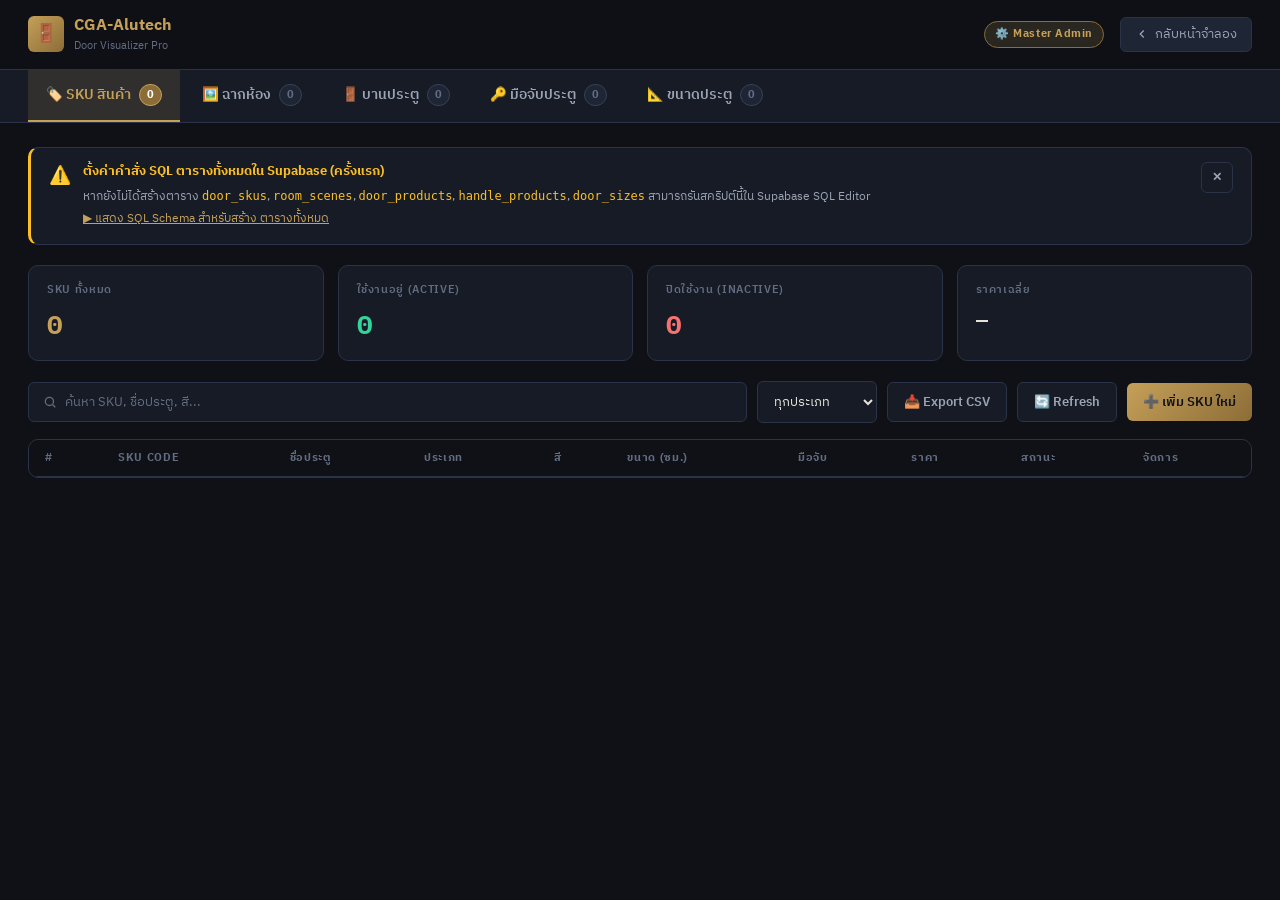
==== sku-manager.html @ 2bcad2d7 "Add files via upload" ====
<!doctype html>
<html lang="th">
<head>
<meta charset="utf-8"/>
<meta name="viewport" content="width=device-width, initial-scale=1"/>
<title>Product & SKU Manager — CGA-Alutech Door Visualizer</title>
<link rel="preconnect" href="https://fonts.googleapis.com">
<link href="https://fonts.googleapis.com/css2?family=IBM+Plex+Sans+Thai:wght@400;500;600;700&family=IBM+Plex+Mono:wght@400;600&display=swap" rel="stylesheet">
<script src="https://cdn.jsdelivr.net/npm/@supabase/supabase-js@2"></script>
<style>
  :root {
    --bg: #0F1117;
    --bg2: #161B26;
    --bg3: #1E2534;
    --border: #2A3347;
    --border2: #374156;
    --gold: #C5A059;
    --gold-dim: #8C6D37;
    --gold-glow: rgba(197,160,89,0.15);
    --text: #E8E3DA;
    --text2: #9BA3B4;
    --text3: #636D82;
    --green: #34D399;
    --green-bg: rgba(52,211,153,0.1);
    --red: #F87171;
    --red-bg: rgba(248,113,113,0.1);
    --blue: #60A5FA;
    --blue-bg: rgba(96,165,250,0.1);
    --amber: #FBBF24;
    --amber-bg: rgba(251,191,36,0.1);
    --radius: 10px;
    --radius-sm: 6px;
    --shadow: 0 8px 32px rgba(0,0,0,0.4);
  }
  *, *::before, *::after { box-sizing: border-box; margin: 0; padding: 0; }
  html { scroll-behavior: smooth; }
  body {
    font-family: 'IBM Plex Sans Thai', sans-serif;
    background: var(--bg);
    color: var(--text);
    min-height: 100vh;
    line-height: 1.5;
  }

  ::-webkit-scrollbar { width: 6px; height: 6px; }
  ::-webkit-scrollbar-track { background: var(--bg2); }
  ::-webkit-scrollbar-thumb { background: var(--border2); border-radius: 99px; }

  /* Header */
  .header {
    position: sticky; top: 0; z-index: 100;
    background: rgba(15,17,23,0.92);
    backdrop-filter: blur(16px);
    border-bottom: 1px solid var(--border);
    padding: 14px 28px;
    display: flex; align-items: center; gap: 16px;
  }
  .header-brand { display: flex; align-items: center; gap: 10px; }
  .brand-icon {
    width: 36px; height: 36px;
    background: linear-gradient(135deg, var(--gold), var(--gold-dim));
    border-radius: var(--radius-sm);
    display: flex; align-items: center; justify-content: center;
    font-size: 18px;
  }
  .brand-title { font-size: 16px; font-weight: 700; color: var(--gold); }
  .brand-sub { font-size: 11px; color: var(--text3); }
  .header-sep { flex: 1; }
  .header-badge {
    background: var(--gold-glow);
    border: 1px solid var(--gold-dim);
    color: var(--gold);
    font-size: 11px; font-weight: 700;
    padding: 4px 10px; border-radius: 99px; letter-spacing: 0.05em;
  }
  .back-btn {
    display: flex; align-items: center; gap: 6px;
    padding: 7px 14px; background: var(--bg3);
    border: 1px solid var(--border); color: var(--text2);
    border-radius: var(--radius-sm); font-size: 13px;
    cursor: pointer; text-decoration: none; transition: all 0.2s;
  }
  .back-btn:hover { border-color: var(--gold-dim); color: var(--gold); }

  /* Main Navigation Tabs */
  .master-nav {
    background: var(--bg2);
    border-bottom: 1px solid var(--border);
    padding: 0 28px;
    display: flex; gap: 4px; overflow-x: auto;
  }
  .nav-tab {
    display: flex; align-items: center; gap: 8px;
    padding: 14px 18px;
    background: transparent; border: none;
    border-bottom: 2px solid transparent;
    color: var(--text2); font-family: inherit; font-size: 13.5px; font-weight: 600;
    cursor: pointer; transition: all 0.2s; white-space: nowrap;
  }
  .nav-tab:hover { color: var(--text); background: rgba(255,255,255,0.02); }
  .nav-tab.active {
    color: var(--gold);
    border-bottom-color: var(--gold);
    background: var(--gold-glow);
  }
  .nav-tab-badge {
    background: var(--bg3); border: 1px solid var(--border2);
    font-size: 11px; font-weight: 700; color: var(--text3);
    padding: 1px 7px; border-radius: 99px;
  }
  .nav-tab.active .nav-tab-badge { background: var(--gold-dim); color: #FFF; border-color: var(--gold); }

  .main { max-width: 1400px; margin: 0 auto; padding: 24px 28px 60px; }

  /* Tab View Sections */
  .tab-pane { display: none; }
  .tab-pane.active { display: block; animation: fadeIn 0.2s ease-out; }
  @keyframes fadeIn { from { opacity: 0; transform: translateY(4px); } to { opacity: 1; transform: translateY(0); } }

  /* Stats */
  .stats-row {
    display: grid; grid-template-columns: repeat(4, 1fr); gap: 14px; margin-bottom: 20px;
  }
  .stat-card {
    background: var(--bg2); border: 1px solid var(--border);
    border-radius: var(--radius); padding: 16px 18px;
  }
  .stat-label { font-size: 11px; color: var(--text3); font-weight: 600; text-transform: uppercase; letter-spacing: 0.06em; margin-bottom: 6px; }
  .stat-value { font-size: 26px; font-weight: 700; color: var(--text); font-family: 'IBM Plex Mono', monospace; }
  .stat-value.gold { color: var(--gold); }
  .stat-value.green { color: var(--green); }
  .stat-value.red { color: var(--red); }
  .stat-sub { font-size: 11px; color: var(--text3); margin-top: 4px; }

  /* Toolbar */
  .toolbar {
    display: flex; align-items: center; gap: 10px; margin-bottom: 16px; flex-wrap: wrap;
  }
  .search-box {
    flex: 1; min-width: 220px;
    display: flex; align-items: center; gap: 8px;
    background: var(--bg2); border: 1px solid var(--border);
    border-radius: var(--radius-sm); padding: 8px 14px; transition: border-color 0.2s;
  }
  .search-box:focus-within { border-color: var(--gold-dim); }
  .search-box svg { color: var(--text3); flex-shrink: 0; }
  .search-box input {
    background: transparent; border: none; outline: none;
    color: var(--text); font-family: inherit; font-size: 13px; width: 100%;
  }
  .search-box input::placeholder { color: var(--text3); }
  .filter-select {
    background: var(--bg2); border: 1px solid var(--border);
    color: var(--text); font-family: inherit; font-size: 13px;
    padding: 8px 12px; border-radius: var(--radius-sm);
    cursor: pointer; outline: none; transition: border-color 0.2s; min-width: 120px;
  }
  .filter-select:focus { border-color: var(--gold-dim); }
  .filter-select option { background: var(--bg2); }

  .btn {
    display: inline-flex; align-items: center; gap: 6px;
    padding: 8px 16px; border-radius: var(--radius-sm);
    font-family: inherit; font-size: 13px; font-weight: 600;
    cursor: pointer; border: none; transition: all 0.2s; white-space: nowrap;
  }
  .btn-primary {
    background: linear-gradient(135deg, var(--gold), var(--gold-dim)); color: #0F1117;
  }
  .btn-primary:hover { opacity: 0.9; transform: translateY(-1px); box-shadow: 0 4px 16px rgba(197,160,89,0.3); }
  .btn-ghost { background: var(--bg2); border: 1px solid var(--border); color: var(--text2); }
  .btn-ghost:hover { border-color: var(--border2); color: var(--text); }
  .btn-danger { background: var(--red-bg); border: 1px solid var(--red); color: var(--red); }
  .btn-danger:hover { background: var(--red); color: #0F1117; }
  .btn-sm { padding: 5px 10px; font-size: 12px; }

  /* SQL Note */
  .sql-note {
    background: var(--bg2); border: 1px solid var(--border);
    border-left: 3px solid var(--amber); border-radius: var(--radius);
    padding: 14px 18px; margin-bottom: 20px; display: flex; align-items: flex-start; gap: 12px;
  }
  .sql-note-icon { font-size: 18px; flex-shrink: 0; margin-top: 1px; }
  .sql-note-title { font-size: 13px; font-weight: 700; color: var(--amber); margin-bottom: 6px; }
  .sql-note-text { font-size: 12px; color: var(--text2); line-height: 1.6; }
  .sql-code {
    display: block; background: var(--bg); border: 1px solid var(--border);
    border-radius: var(--radius-sm); padding: 12px 14px;
    font-family: 'IBM Plex Mono', monospace; font-size: 11px; color: var(--green);
    white-space: pre; overflow-x: auto; margin-top: 10px;
  }
  .sql-toggle { cursor: pointer; color: var(--gold); font-size: 12px; text-decoration: underline; }
  .sql-detail { display: none; }
  .sql-detail.open { display: block; }

  /* Table */
  .table-card {
    background: var(--bg2); border: 1px solid var(--border);
    border-radius: var(--radius); overflow: hidden;
  }
  .table-header-row {
    display: flex; align-items: center; justify-content: space-between;
    padding: 16px 20px; border-bottom: 1px solid var(--border);
  }
  .table-title { font-size: 14px; font-weight: 700; color: var(--text); }
  .table-count { font-size: 12px; color: var(--text3); margin-left: 8px; }
  .table-wrap { overflow-x: auto; }
  table { width: 100%; border-collapse: collapse; }
  thead th {
    background: var(--bg); padding: 10px 16px; text-align: left;
    font-size: 11px; font-weight: 700; color: var(--text3);
    text-transform: uppercase; letter-spacing: 0.06em;
    border-bottom: 1px solid var(--border); white-space: nowrap;
  }
  tbody tr { border-bottom: 1px solid var(--border); transition: background 0.15s; }
  tbody tr:last-child { border-bottom: none; }
  tbody tr:hover { background: rgba(255,255,255,0.025); }
  tbody td { padding: 12px 16px; font-size: 13px; color: var(--text2); vertical-align: middle; }

  .thumb-img {
    width: 44px; height: 44px; object-fit: contain;
    background: #000; border: 1px solid var(--border2); border-radius: 6px;
    padding: 2px;
  }
  .sku-code {
    font-family: 'IBM Plex Mono', monospace; font-size: 12px; font-weight: 600;
    color: var(--gold); background: var(--gold-glow);
    border: 1px solid rgba(197,160,89,0.25); padding: 3px 8px; border-radius: 4px;
    cursor: pointer; transition: all 0.2s; white-space: nowrap;
  }
  .sku-code:hover { background: rgba(197,160,89,0.25); }
  .badge {
    display: inline-flex; align-items: center; gap: 4px;
    padding: 2px 8px; border-radius: 99px; font-size: 11px; font-weight: 700; white-space: nowrap;
  }
  .badge-green { background: var(--green-bg); color: var(--green); }
  .badge-red { background: var(--red-bg); color: var(--red); }
  .badge-blue { background: var(--blue-bg); color: var(--blue); }
  .badge-amber { background: var(--amber-bg); color: var(--amber); }
  .actions-cell { display: flex; gap: 6px; align-items: center; }
  .empty-state { text-align: center; padding: 56px 24px; color: var(--text3); }
  .empty-state-icon { font-size: 40px; margin-bottom: 12px; }
  .empty-state-title { font-size: 15px; font-weight: 700; color: var(--text2); margin-bottom: 6px; }
  .loading-row td { text-align: center; padding: 40px; color: var(--text3); }

  /* Modal */
  .modal-overlay {
    position: fixed; inset: 0; background: rgba(0,0,0,0.7);
    backdrop-filter: blur(6px); z-index: 1000; display: none;
    align-items: center; justify-content: center; padding: 20px;
  }
  .modal-overlay.open { display: flex; }
  .modal {
    background: var(--bg2); border: 1px solid var(--border2);
    border-radius: 14px; width: 100%; max-width: 580px; max-height: 90vh;
    overflow-y: auto; box-shadow: var(--shadow); animation: modalIn 0.2s ease-out;
  }
  @keyframes modalIn {
    from { opacity: 0; transform: translateY(-16px) scale(0.97); }
    to { opacity: 1; transform: none; }
  }
  .modal-head {
    display: flex; align-items: center; justify-content: space-between;
    padding: 18px 24px; border-bottom: 1px solid var(--border);
  }
  .modal-title { font-size: 15px; font-weight: 700; color: var(--text); }
  .modal-close {
    width: 30px; height: 30px; display: flex; align-items: center; justify-content: center;
    background: var(--bg3); border: 1px solid var(--border); border-radius: var(--radius-sm);
    cursor: pointer; color: var(--text3); font-size: 16px; transition: all 0.2s;
  }
  .modal-close:hover { border-color: var(--red); color: var(--red); }
  .modal-body { padding: 24px; display: flex; flex-direction: column; gap: 16px; }
  .modal-footer {
    display: flex; gap: 10px; justify-content: flex-end;
    padding: 16px 24px; border-top: 1px solid var(--border);
  }

  .form-group { display: flex; flex-direction: column; gap: 6px; }
  .form-group label { font-size: 12px; font-weight: 700; color: var(--text3); text-transform: uppercase; letter-spacing: 0.05em; }
  .form-input, .form-select, .form-textarea {
    background: var(--bg3); border: 1px solid var(--border);
    color: var(--text); font-family: inherit; font-size: 13px;
    padding: 9px 12px; border-radius: var(--radius-sm); outline: none;
    transition: border-color 0.2s;
  }
  .form-input:focus, .form-select:focus, .form-textarea:focus { border-color: var(--gold-dim); }
  .form-select option { background: var(--bg3); }
  .form-row { display: grid; grid-template-columns: 1fr 1fr; gap: 14px; }

  /* File Upload Zone */
  .upload-zone {
    border: 2px dashed var(--border2); border-radius: var(--radius);
    padding: 16px; text-align: center; background: var(--bg);
    cursor: pointer; transition: all 0.2s;
  }
  .upload-zone:hover { border-color: var(--gold-dim); background: var(--gold-glow); }
  .upload-icon { font-size: 24px; margin-bottom: 4px; }
  .upload-text { font-size: 12px; color: var(--text2); }
  .upload-sub { font-size: 11px; color: var(--text3); margin-top: 2px; }
  .preview-img-box {
    display: flex; align-items: center; gap: 12px;
    background: var(--bg); border: 1px solid var(--border);
    padding: 8px 12px; border-radius: var(--radius-sm); margin-top: 6px;
  }
  .preview-img-box img { width: 50px; height: 50px; object-fit: contain; background: #000; border-radius: 4px; }

  /* Toast & Confirm */
  .toast-container { position: fixed; bottom: 24px; right: 24px; z-index: 9999; display: flex; flex-direction: column; gap: 8px; }
  .toast {
    display: flex; align-items: center; gap: 10px;
    background: var(--bg2); border: 1px solid var(--border2);
    color: var(--text); font-size: 13px; font-weight: 500;
    padding: 12px 16px; border-radius: var(--radius); box-shadow: var(--shadow);
    animation: toastIn 0.25s ease-out; max-width: 340px;
  }
  .toast.success { border-color: var(--green); }
  .toast.error   { border-color: var(--red); }
  .toast.amber, .toast.warning, .toast.info { border-color: var(--amber); }
  @keyframes toastIn { from { opacity: 0; transform: translateX(20px); } to { opacity: 1; transform: none; } }

  .confirm-overlay {
    position: fixed; inset: 0; background: rgba(0,0,0,0.75);
    z-index: 2000; display: none; align-items: center; justify-content: center;
  }
  .confirm-overlay.open { display: flex; }
  .confirm-box {
    background: var(--bg2); border: 1px solid var(--border2);
    border-radius: 14px; padding: 28px; max-width: 400px; width: 100%;
    box-shadow: var(--shadow); text-align: center; animation: modalIn 0.2s ease-out;
  }
  .confirm-icon { font-size: 36px; margin-bottom: 12px; }
  .confirm-title { font-size: 16px; font-weight: 700; color: var(--text); margin-bottom: 8px; }
  .confirm-msg { font-size: 13px; color: var(--text2); margin-bottom: 20px; line-height: 1.6; }
  .confirm-btns { display: flex; gap: 10px; justify-content: center; }

  @media (max-width: 900px) {
    .stats-row { grid-template-columns: repeat(2,1fr); }
    .form-row { grid-template-columns: 1fr; }
    .header, .master-nav, .main { padding-left: 16px; padding-right: 16px; }
  }
</style>
</head>
<body>

<!-- Header -->
<header class="header">
  <div class="header-brand">
    <div class="brand-icon">🚪</div>
    <div>
      <div class="brand-title">CGA-Alutech</div>
      <div class="brand-sub">Door Visualizer Pro</div>
    </div>
  </div>
  <div class="header-sep"></div>
  <span class="header-badge">⚙️ Master Admin</span>
  <a href="index.html" class="back-btn">
    <svg width="14" height="14" viewBox="0 0 24 24" fill="none" stroke="currentColor" stroke-width="2.2"><polyline points="15 18 9 12 15 6"/></svg>
    กลับหน้าจำลอง
  </a>
</header>

<!-- Master Navigation Tabs -->
<nav class="master-nav">
  <button class="nav-tab active" onclick="switchMasterTab('skus')">
    🏷️ SKU สินค้า <span class="nav-tab-badge" id="tabBadgeSkus">0</span>
  </button>
  <button class="nav-tab" onclick="switchMasterTab('scenes')">
    🖼️ ฉากห้อง <span class="nav-tab-badge" id="tabBadgeScenes">0</span>
  </button>
  <button class="nav-tab" onclick="switchMasterTab('doors')">
    🚪 บานประตู <span class="nav-tab-badge" id="tabBadgeDoors">0</span>
  </button>
  <button class="nav-tab" onclick="switchMasterTab('handles')">
    🔑 มือจับประตู <span class="nav-tab-badge" id="tabBadgeHandles">0</span>
  </button>
  <button class="nav-tab" onclick="switchMasterTab('sizes')">
    📐 ขนาดประตู <span class="nav-tab-badge" id="tabBadgeSizes">0</span>
  </button>
</nav>

<div class="main">

  <!-- SQL Setup Banner -->
  <div class="sql-note" id="sqlNote">
    <div class="sql-note-icon">⚠️</div>
    <div style="flex:1">
      <div class="sql-note-title">ตั้งค่าคำสั่ง SQL ตารางทั้งหมดใน Supabase (ครั้งแรก)</div>
      <div class="sql-note-text">หากยังไม่ได้สร้างตาราง <code style="color:var(--amber)">door_skus</code>, <code style="color:var(--amber)">room_scenes</code>, <code style="color:var(--amber)">door_products</code>, <code style="color:var(--amber)">handle_products</code>, <code style="color:var(--amber)">door_sizes</code> สามารถรันสคริปต์นี้ใน Supabase SQL Editor</div>
      <span class="sql-toggle" onclick="toggleSql()">▶ แสดง SQL Schema สำหรับสร้าง ตารางทั้งหมด</span>
      <div class="sql-detail" id="sqlDetail">
        <code class="sql-code">-- 🚨 หากต้องการอัปเดตโครงสร้างตารางเดิมใน Supabase ให้ครบถ้วน
-- ให้คัดลอกและรันคำสั่ง Migration นี้ใน Supabase -> SQL Editor:
ALTER TABLE public.door_products ADD COLUMN IF NOT EXISTS color text;
ALTER TABLE public.door_products ADD COLUMN IF NOT EXISTS door_type text DEFAULT 'sliding';
ALTER TABLE public.door_skus ADD COLUMN IF NOT EXISTS door_color text;

-- 1. ตาราง SKU
create table if not exists public.door_skus (
  id uuid not null default gen_random_uuid(),
  sku_code text not null unique, door_key text not null, door_name text,
  door_type text not null default 'sliding', door_color text,
  width_cm integer not null, height_cm integer not null,
  handle_key text, handle_name text, price numeric(12,2), notes text,
  is_active boolean not null default true, created_at timestamptz not null default now(), updated_at timestamptz not null default now(),
  constraint door_skus_pkey primary key (id)
);

-- 2. ตาราง ฉากห้อง
create table if not exists public.room_scenes (
  id uuid not null default gen_random_uuid(),
  scene_key text not null unique, name text not null, image_path text not null,
  width integer not null default 364, height integer not null default 405,
  floor_frac numeric(6,4) not null default 0.936, is_active boolean not null default true,
  created_at timestamptz not null default now(), updated_at timestamptz not null default now(),
  constraint room_scenes_pkey primary key (id)
);

-- 3. ตาราง บานประตู
create table if not exists public.door_products (
  id uuid not null default gen_random_uuid(),
  door_key text not null unique, name text not null, image_path text not null,
  door_type text not null default 'sliding', color text,
  canvas_w integer not null default 299, canvas_h integer not null default 509,
  bottom_frac numeric(6,4) not null default 0.9862, is_active boolean not null default true,
  created_at timestamptz not null default now(), updated_at timestamptz not null default now(),
  constraint door_products_pkey primary key (id)
);

-- 4. ตาราง มือจับประตู
create table if not exists public.handle_products (
  id uuid not null default gen_random_uuid(),
  handle_key text not null unique, name text not null, image_path text not null,
  is_active boolean not null default true, created_at timestamptz not null default now(), updated_at timestamptz not null default now(),
  constraint handle_products_pkey primary key (id)
);

-- 5. ตาราง ขนาดประตู
create table if not exists public.door_sizes (
  id uuid not null default gen_random_uuid(),
  size_key text not null unique, label text not null,
  width_cm integer not null, height_cm integer not null,
  is_active boolean not null default true, created_at timestamptz not null default now(),
  constraint door_sizes_pkey primary key (id)
);

-- RLS Policies
alter table public.door_skus enable row level security;
alter table public.room_scenes enable row level security;
alter table public.door_products enable row level security;
alter table public.handle_products enable row level security;
alter table public.door_sizes enable row level security;

create policy "Allow all skus" on public.door_skus for all using (true) with check (true);
create policy "Allow all scenes" on public.room_scenes for all using (true) with check (true);
create policy "Allow all doors" on public.door_products for all using (true) with check (true);
create policy "Allow all handles" on public.handle_products for all using (true) with check (true);
create policy "Allow all sizes" on public.door_sizes for all using (true) with check (true);</code>
      </div>
    </div>
    <button class="btn btn-ghost btn-sm" onclick="document.getElementById('sqlNote').style.display='none'">✕</button>
  </div>

  <!-- ── TAB 1: SKUS ──────────────────────────────────────── -->
  <div class="tab-pane active" id="pane-skus">
    <div class="stats-row">
      <div class="stat-card">
        <div class="stat-label">SKU ทั้งหมด</div>
        <div class="stat-value gold" id="skuStatTotal">0</div>
      </div>
      <div class="stat-card">
        <div class="stat-label">ใช้งานอยู่ (Active)</div>
        <div class="stat-value green" id="skuStatActive">0</div>
      </div>
      <div class="stat-card">
        <div class="stat-label">ปิดใช้งาน (Inactive)</div>
        <div class="stat-value red" id="skuStatInactive">0</div>
      </div>
      <div class="stat-card">
        <div class="stat-label">ราคาเฉลี่ย</div>
        <div class="stat-value" id="skuStatAvgPrice" style="font-size:20px">—</div>
      </div>
    </div>

    <div class="toolbar">
      <div class="search-box">
        <svg width="14" height="14" viewBox="0 0 24 24" fill="none" stroke="currentColor" stroke-width="2.2"><circle cx="11" cy="11" r="7"/><line x1="21" y1="21" x2="16.65" y2="16.65"/></svg>
        <input type="text" id="skuSearchInput" placeholder="ค้นหา SKU, ชื่อประตู, สี..." oninput="filterSkus()">
      </div>
      <select class="filter-select" id="skuFilterType" onchange="filterSkus()">
        <option value="">ทุกประเภท</option>
        <option value="sliding">บานเลื่อน</option>
        <option value="fix">บาน Fix</option>
      </select>
      <button class="btn btn-ghost" onclick="exportSkuCSV()">📥 Export CSV</button>
      <button class="btn btn-ghost" onclick="loadSkus()">🔄 Refresh</button>
      <button class="btn btn-primary" onclick="openSkuModal()">➕ เพิ่ม SKU ใหม่</button>
    </div>

    <div class="table-card">
      <div class="table-wrap">
        <table>
          <thead>
            <tr>
              <th>#</th><th>SKU Code</th><th>ชื่อประตู</th><th>ประเภท</th><th>สี</th><th>ขนาด (ซม.)</th><th>มือจับ</th><th>ราคา</th><th>สถานะ</th><th>จัดการ</th>
            </tr>
          </thead>
          <tbody id="skuTbody"></tbody>
        </table>
      </div>
    </div>
  </div>

  <!-- ── TAB 2: SCENES ────────────────────────────────────── -->
  <div class="tab-pane" id="pane-scenes">
    <div class="toolbar">
      <div class="search-box">
        <svg width="14" height="14" viewBox="0 0 24 24" fill="none" stroke="currentColor" stroke-width="2.2"><circle cx="11" cy="11" r="7"/><line x1="21" y1="21" x2="16.65" y2="16.65"/></svg>
        <input type="text" id="sceneSearchInput" placeholder="ค้นหาชื่อฉากห้อง..." oninput="filterScenes()">
      </div>
      <button class="btn btn-ghost" onclick="loadScenes()">🔄 Refresh</button>
      <button class="btn btn-primary" onclick="openSceneModal()">➕ เพิ่มฉากห้องใหม่</button>
    </div>

    <div class="table-card">
      <div class="table-wrap">
        <table>
          <thead>
            <tr>
              <th>รูปพรีวิว</th><th>Key</th><th>ชื่อฉากห้อง</th><th>มิติภาพ (W x H)</th><th>สัดส่วนพื้น (Floor Frac)</th><th>สถานะ</th><th>จัดการ</th>
            </tr>
          </thead>
          <tbody id="sceneTbody"></tbody>
        </table>
      </div>
    </div>
  </div>

  <!-- ── TAB 3: DOORS ─────────────────────────────────────── -->
  <div class="tab-pane" id="pane-doors">
    <div class="toolbar">
      <div class="search-box">
        <svg width="14" height="14" viewBox="0 0 24 24" fill="none" stroke="currentColor" stroke-width="2.2"><circle cx="11" cy="11" r="7"/><line x1="21" y1="21" x2="16.65" y2="16.65"/></svg>
        <input type="text" id="doorSearchInput" placeholder="ค้นหาชื่อบานประตู, สี..." oninput="filterDoors()">
      </div>
      <select class="filter-select" id="doorFilterType" onchange="filterDoors()">
        <option value="">ทุกประเภท</option>
        <option value="sliding">บานเลื่อน</option>
        <option value="fix">บาน Fix</option>
      </select>
      <button class="btn btn-ghost" onclick="loadDoors()">🔄 Refresh</button>
      <button class="btn btn-primary" onclick="openDoorModal()">➕ เพิ่มบานประตูใหม่</button>
    </div>

    <div class="table-card">
      <div class="table-wrap">
        <table>
          <thead>
            <tr>
              <th>รูปพรีวิว</th><th>Key</th><th>ชื่อบานประตู</th><th>ประเภท</th><th>สี</th><th>มิติ Canvas (W x H)</th><th>สถานะ</th><th>จัดการ</th>
            </tr>
          </thead>
          <tbody id="doorTbody"></tbody>
        </table>
      </div>
    </div>
  </div>

  <!-- ── TAB 4: HANDLES ───────────────────────────────────── -->
  <div class="tab-pane" id="pane-handles">
    <div class="toolbar">
      <div class="search-box">
        <svg width="14" height="14" viewBox="0 0 24 24" fill="none" stroke="currentColor" stroke-width="2.2"><circle cx="11" cy="11" r="7"/><line x1="21" y1="21" x2="16.65" y2="16.65"/></svg>
        <input type="text" id="handleSearchInput" placeholder="ค้นหามือจับ..." oninput="filterHandles()">
      </div>
      <button class="btn btn-ghost" onclick="loadHandles()">🔄 Refresh</button>
      <button class="btn btn-primary" onclick="openHandleModal()">➕ เพิ่มมือจับใหม่</button>
    </div>

    <div class="table-card">
      <div class="table-wrap">
        <table>
          <thead>
            <tr>
              <th>รูปพรีวิว</th><th>Key</th><th>ชื่อมือจับ</th><th>สถานะ</th><th>จัดการ</th>
            </tr>
          </thead>
          <tbody id="handleTbody"></tbody>
        </table>
      </div>
    </div>
  </div>

  <!-- ── TAB 5: SIZES ─────────────────────────────────────── -->
  <div class="tab-pane" id="pane-sizes">
    <div class="toolbar">
      <div class="search-box">
        <svg width="14" height="14" viewBox="0 0 24 24" fill="none" stroke="currentColor" stroke-width="2.2"><circle cx="11" cy="11" r="7"/><line x1="21" y1="21" x2="16.65" y2="16.65"/></svg>
        <input type="text" id="sizeSearchInput" placeholder="ค้นหาขนาดประตู..." oninput="filterSizes()">
      </div>
      <button class="btn btn-ghost" onclick="loadSizes()">🔄 Refresh</button>
      <button class="btn btn-primary" onclick="openSizeModal()">➕ เพิ่มมิติขนาดใหม่</button>
    </div>

    <div class="table-card">
      <div class="table-wrap">
        <table>
          <thead>
            <tr>
              <th>Key</th><th>ป้ายกำกับ (Label)</th><th>กว้าง (ซม.)</th><th>สูง (ซม.)</th><th>สถานะ</th><th>จัดการ</th>
            </tr>
          </thead>
          <tbody id="sizeTbody"></tbody>
        </table>
      </div>
    </div>
  </div>

</div>

<!-- ── MODAL: SKU ─────────────────────────────────────────── -->
<div class="modal-overlay" id="skuModal">
  <div class="modal">
    <div class="modal-head">
      <div class="modal-title" id="skuModalTitle">➕ เพิ่ม SKU ใหม่</div>
      <div class="modal-close" onclick="closeModal('skuModal')">✕</div>
    </div>
    <div class="modal-body">
      <input type="hidden" id="skuId">
      <input type="hidden" id="skuCodeInput">
      <div style="background:var(--bg);padding:10px 14px;border-radius:6px;border:1px solid var(--border);display:flex;justify-content:space-between;align-items:center;">
        <div>
          <div style="font-size:11px;color:var(--text3)">SKU Code (Auto-generate)</div>
          <div style="font-family:monospace;font-size:14px;font-weight:700;color:var(--gold)" id="skuCodePreview">CGA-SL-BRZ-200x200-H1</div>
        </div>
        <button class="btn btn-ghost btn-sm" onclick="recalcSkuCode()">🔄 อัปเดตรหัส</button>
      </div>

      <div class="form-row">
        <div class="form-group">
          <label>ประเภทประตู *</label>
          <select class="form-select" id="skuDoorType" onchange="recalcSkuCode()">
            <option value="sliding">บานเลื่อน (Sliding)</option>
            <option value="fix">บาน Fix</option>
          </select>
        </div>
        <div class="form-group">
          <label>เลือกประตู (door_key จาก Supabase) *</label>
          <select class="form-select" id="skuDoorKey" onchange="onSkuDoorKeyChange()">
            <!-- Options dynamically loaded from Supabase door_products -->
          </select>
        </div>
      </div>
      <div class="form-group">
        <label>ชื่อประตู (กรอกเอง) *</label>
        <input type="text" class="form-input" id="skuDoorName" placeholder="เช่น บานสีบรอนซ์เงา">
      </div>
      <div class="form-row">
        <div class="form-group">
          <label>สีประตู (จาก Supabase) *</label>
          <select class="form-select" id="skuDoorColor" onchange="recalcSkuCode()">
            <!-- Options dynamically loaded from Supabase colors -->
          </select>
        </div>
        <div class="form-group">
          <label>เลือกมือจับ (handle_key จาก Supabase) *</label>
          <select class="form-select" id="skuHandleKey" onchange="onSkuHandleKeyChange()">
            <!-- Options dynamically loaded from Supabase handle_products -->
          </select>
        </div>
      </div>
      <div class="form-row">
        <div class="form-group">
          <label>ขนาดประตู (จาก Supabase) *</label>
          <select class="form-select" id="skuDoorSizeSelect" onchange="onSkuDoorSizeChange()">
            <!-- Options dynamically loaded from Supabase door_sizes -->
          </select>
        </div>
        <div class="form-group">
          <label>ราคา (บาท)</label>
          <input type="number" class="form-input" id="skuPrice" placeholder="15000">
        </div>
      </div>

      <!-- Hidden fields for height, width, handle name -->
      <input type="hidden" id="skuWidth" value="200">
      <input type="hidden" id="skuHeight" value="200">
      <input type="hidden" id="skuHandleName" value="">

      <div class="form-group">
        <label>สถานะ</label>
        <select class="form-select" id="skuActive">
          <option value="true">✅ Active</option>
          <option value="false">⛔ Inactive</option>
        </select>
      </div>
    </div>
    <div class="modal-footer">
      <button class="btn btn-ghost" onclick="closeModal('skuModal')">ยกเลิก</button>
      <button class="btn btn-primary" onclick="saveSku()">💾 บันทึก</button>
    </div>
  </div>
</div>

<!-- ── MODAL: SCENE ────────────────────────────────────────── -->
<div class="modal-overlay" id="sceneModal">
  <div class="modal">
    <div class="modal-head">
      <div class="modal-title" id="sceneModalTitle">➕ เพิ่มฉากห้องใหม่</div>
      <div class="modal-close" onclick="closeModal('sceneModal')">✕</div>
    </div>
    <div class="modal-body">
      <input type="hidden" id="sceneId">
      <div class="form-group">
        <label>Scene Key (รหัสอ้างอิง) *</label>
        <input type="text" class="form-input" id="sceneKeyInput" placeholder="scene-living">
      </div>
      <div class="form-group">
        <label>ชื่อฉากห้อง *</label>
        <input type="text" class="form-input" id="sceneNameInput" placeholder="ห้องนั่งเล่นโมเดิร์น">
      </div>
      <div class="form-group">
        <label>รูปภาพฉากห้อง (อัปโหลด หรือ URL) *</label>
        <div class="upload-zone" onclick="document.getElementById('sceneFileInput').click()">
          <div class="upload-icon">🖼️</div>
          <div class="upload-text">คลิกเพื่อเลือกไฟล์รูปภาพจากเครื่อง</div>
          <div class="upload-sub">ไฟล์ .jpg, .png, .webp (อัปโหลดเข้า Bucket door-scenes/rooms)</div>
          <input type="file" id="sceneFileInput" accept="image/*" style="display:none" onchange="handleImagePick(this, 'scenePreviewBox', 'scenePathInput')">
        </div>
        <div class="preview-img-box" id="scenePreviewBox" style="display:none">
          <img id="scenePreviewImg" src="">
          <span style="font-size:12px;color:var(--green);font-weight:600">พร้อมใช้งาน</span>
        </div>
        <input type="text" class="form-input" id="scenePathInput" placeholder="หรือวาง URL รูปภาพโดยตรง" style="margin-top:6px">
      </div>
      <div class="form-row">
        <div class="form-group">
          <label>ความกว้าง Canvas (px)</label>
          <input type="number" class="form-input" id="sceneWInput" value="364">
        </div>
        <div class="form-group">
          <label>ความสูง Canvas (px)</label>
          <input type="number" class="form-input" id="sceneHInput" value="405">
        </div>
      </div>
      <div class="form-group">
        <label>สถานะ</label>
        <select class="form-select" id="sceneActiveInput">
          <option value="true">✅ Active</option>
          <option value="false">⛔ Inactive</option>
        </select>
      </div>
    </div>
    <div class="modal-footer">
      <button class="btn btn-ghost" onclick="closeModal('sceneModal')">ยกเลิก</button>
      <button class="btn btn-primary" onclick="saveScene()">💾 บันทึก</button>
    </div>
  </div>
</div>

<!-- ── MODAL: DOOR ─────────────────────────────────────────── -->
<div class="modal-overlay" id="doorModal">
  <div class="modal">
    <div class="modal-head">
      <div class="modal-title" id="doorModalTitle">➕ เพิ่มบานประตูใหม่</div>
      <div class="modal-close" onclick="closeModal('doorModal')">✕</div>
    </div>
    <div class="modal-body">
      <input type="hidden" id="doorId">
      <div class="form-row">
        <div class="form-group">
          <label>Door Key (รหัสบานประตู) *</label>
          <input type="text" class="form-input" id="doorKeyInput" placeholder="door3">
        </div>
        <div class="form-group">
          <label>ประเภทประตู *</label>
          <select class="form-select" id="doorTypeInput">
            <option value="sliding">บานเลื่อน (Sliding)</option>
            <option value="fix">บาน Fix</option>
          </select>
        </div>
      </div>
      <div class="form-row">
        <div class="form-group">
          <label>ชื่อบานประตู *</label>
          <input type="text" class="form-input" id="doorNameInput" placeholder="บานลายไม้ทองเข้ม">
        </div>
        <div class="form-group">
          <label>สีบานประตู</label>
          <input type="text" class="form-input" id="doorColorInput" placeholder="สีลายไม้">
        </div>
      </div>
      <div class="form-group">
        <label>รูปภาพบานประตู (PNG พื้นหลังใส / URL) *</label>
        <div class="upload-zone" onclick="document.getElementById('doorFileInput').click()">
          <div class="upload-icon">🚪</div>
          <div class="upload-text">คลิกเพื่อเลือกไฟล์รูปประตู PNG (พื้นหลังโปร่งใส)</div>
          <div class="upload-sub">อัปโหลดเข้า Bucket door-scenes/doors</div>
          <input type="file" id="doorFileInput" accept="image/*" style="display:none" onchange="handleImagePick(this, 'doorPreviewBox', 'doorPathInput')">
        </div>
        <div class="preview-img-box" id="doorPreviewBox" style="display:none">
          <img id="doorPreviewImg" src="">
          <span style="font-size:12px;color:var(--green);font-weight:600">พร้อมใช้งาน</span>
        </div>
        <input type="text" class="form-input" id="doorPathInput" placeholder="หรือวาง URL รูปประตู" style="margin-top:6px">
      </div>
      <div class="form-group">
        <label>สถานะ</label>
        <select class="form-select" id="doorActiveInput">
          <option value="true">✅ Active</option>
          <option value="false">⛔ Inactive</option>
        </select>
      </div>
    </div>
    <div class="modal-footer">
      <button class="btn btn-ghost" onclick="closeModal('doorModal')">ยกเลิก</button>
      <button class="btn btn-primary" onclick="saveDoor()">💾 บันทึก</button>
    </div>
  </div>
</div>

<!-- ── MODAL: HANDLE ───────────────────────────────────────── -->
<div class="modal-overlay" id="handleModal">
  <div class="modal">
    <div class="modal-head">
      <div class="modal-title" id="handleModalTitle">➕ เพิ่มมือจับใหม่</div>
      <div class="modal-close" onclick="closeModal('handleModal')">✕</div>
    </div>
    <div class="modal-body">
      <input type="hidden" id="handleId">
      <div class="form-group">
        <label>Handle Key (รหัสมือจับ) *</label>
        <input type="text" class="form-input" id="handleKeyInput" placeholder="handle3">
      </div>
      <div class="form-group">
        <label>ชื่อมือจับ *</label>
        <input type="text" class="form-input" id="handleNameInput" placeholder="มือจับสีทองแมตต์">
      </div>
      <div class="form-group">
        <label>รูปภาพมือจับ (PNG พื้นหลังใส) *</label>
        <div class="upload-zone" onclick="document.getElementById('handleFileInput').click()">
          <div class="upload-icon">🔑</div>
          <div class="upload-text">คลิกเพื่อเลือกไฟล์รูปมือจับ</div>
          <input type="file" id="handleFileInput" accept="image/*" style="display:none" onchange="handleImagePick(this, 'handlePreviewBox', 'handlePathInput')">
        </div>
        <div class="preview-img-box" id="handlePreviewBox" style="display:none">
          <img id="handlePreviewImg" src="">
        </div>
        <input type="text" class="form-input" id="handlePathInput" placeholder="หรือวาง URL รูปมือจับ" style="margin-top:6px">
      </div>
      <div class="form-group">
        <label>สถานะ</label>
        <select class="form-select" id="handleActiveInput">
          <option value="true">✅ Active</option>
          <option value="false">⛔ Inactive</option>
        </select>
      </div>
    </div>
    <div class="modal-footer">
      <button class="btn btn-ghost" onclick="closeModal('handleModal')">ยกเลิก</button>
      <button class="btn btn-primary" onclick="saveHandle()">💾 บันทึก</button>
    </div>
  </div>
</div>

<!-- ── MODAL: SIZE ─────────────────────────────────────────── -->
<div class="modal-overlay" id="sizeModal">
  <div class="modal">
    <div class="modal-head">
      <div class="modal-title" id="sizeModalTitle">➕ เพิ่มขนาดประตูใหม่</div>
      <div class="modal-close" onclick="closeModal('sizeModal')">✕</div>
    </div>
    <div class="modal-body">
      <input type="hidden" id="sizeId">
      <div class="form-row">
        <div class="form-group">
          <label>ความกว้าง (ซม.) *</label>
          <input type="number" class="form-input" id="sizeWidthInput" value="200" oninput="updateSizeKeyLabel()">
        </div>
        <div class="form-group">
          <label>ความสูง (ซม.) *</label>
          <input type="number" class="form-input" id="sizeHeightInput" value="200" oninput="updateSizeKeyLabel()">
        </div>
      </div>
      <div class="form-group">
        <label>Size Key</label>
        <input type="text" class="form-input" id="sizeKeyInput" readonly style="background:var(--bg)">
      </div>
      <div class="form-group">
        <label>ป้ายแสดงผล (Label)</label>
        <input type="text" class="form-input" id="sizeLabelInput" readonly style="background:var(--bg)">
      </div>
    </div>
    <div class="modal-footer">
      <button class="btn btn-ghost" onclick="closeModal('sizeModal')">ยกเลิก</button>
      <button class="btn btn-primary" onclick="saveSize()">💾 บันทึก</button>
    </div>
  </div>
</div>

<!-- Confirm Overlay -->
<div class="confirm-overlay" id="confirmOverlay">
  <div class="confirm-box">
    <div class="confirm-icon">🗑️</div>
    <div class="confirm-title">ยืนยันการลบ</div>
    <div class="confirm-msg" id="confirmMsg">คุณต้องการลบรายการนี้?</div>
    <div class="confirm-btns">
      <button class="btn btn-ghost" onclick="closeConfirm()">ยกเลิก</button>
      <button class="btn btn-danger" id="confirmOkBtn">ลบเลย</button>
    </div>
  </div>
</div>

<div class="toast-container" id="toastContainer"></div>

<script>
// ── Supabase Client ──────────────────────────────────────────
const SUPABASE_URL  = 'https://jxvoejdqcjxndqwqgvoj.supabase.co';
const SUPABASE_KEY  = 'eyJhbGciOiJIUzI1NiIsInR5cCI6IkpXVCJ9.eyJpc3MiOiJzdXBhYmFzZSIsInJlZiI6Imp4dm9lamRxY2p4bmRxd3Fndm9qIiwicm9sZSI6ImFub24iLCJpYXQiOjE3ODQ2NzY4MTEsImV4cCI6MjEwMDI1MjgxMX0.OHXJVqB_99UadWY6_6CMSMv67QTtulD7aYKaXjdtYho';
const sb            = supabase.createClient(SUPABASE_URL, SUPABASE_KEY);

// State Arrays
let rawSkus = [], rawScenes = [], rawDoors = [], rawHandles = [], rawSizes = [];
let activeTab = 'skus';
let pendingFile = null, pendingFileTargetUrlInput = null;

document.addEventListener('DOMContentLoaded', () => {
  loadSkus();
  loadScenes();
  loadDoors();
  loadHandles();
  loadSizes();
});

// Master Tab Switcher
function switchMasterTab(tabKey) {
  activeTab = tabKey;
  document.querySelectorAll('.nav-tab').forEach(b => b.classList.remove('active'));
  document.querySelectorAll('.tab-pane').forEach(p => p.classList.remove('active'));
  
  const targetTab = document.querySelector(`.nav-tab[onclick*="'${tabKey}'"]`);
  if (targetTab) targetTab.classList.add('active');
  
  const targetPane = document.getElementById(`pane-${tabKey}`);
  if (targetPane) targetPane.classList.add('active');
}

// ── Image Upload Handling ─────────────────────────────────────
async function handleImagePick(fileEl, previewBoxId, pathInputId) {
  const file = fileEl.files[0];
  if(!file) return;
  
  const previewBox = document.getElementById(previewBoxId);
  const previewImg = previewBox.querySelector('img');
  previewImg.src = URL.createObjectURL(file);
  previewBox.style.display = 'flex';
  
  // Direct upload to Supabase bucket 'door-scenes'
  toast('⏳ กำลังอัปโหลดรูปขึ้น Supabase Storage...', 'info');
  try {
    const fileName = `${Date.now()}_${file.name.replace(/[^a-zA-Z0-9._-]/g, '')}`;
    const folder = activeTab === 'scenes' ? 'rooms' : activeTab === 'doors' ? 'doors' : 'handles';
    const filePath = `${folder}/${fileName}`;

    const { data, error } = await sb.storage.from('door-scenes').upload(filePath, file, { upsert: true });
    if(error) throw error;

    const { data: urlData } = sb.storage.from('door-scenes').getPublicUrl(filePath);
    const publicUrl = urlData.publicUrl;

    document.getElementById(pathInputId).value = publicUrl;
    toast('✅ อัปโหลดรูปสำเร็จ!', 'success');
  } catch(e) {
    toast('⚠️ อัปโหลดรูปตรงไม่สำเร็จ ใช้ชื่อไฟล์/URL แทน: ' + e.message, 'error');
  }
}

// ── 1. SKUs CRUD ─────────────────────────────────────────────
async function loadSkus() {
  try {
    const { data, error } = await sb.from('door_skus').select('*').order('created_at', { ascending: false });
    if(error) throw error;
    rawSkus = data || [];
    renderSkus(rawSkus);
  } catch(e) { showEmpty('skuTbody', e.message); }
}
function renderSkus(rows) {
  document.getElementById('tabBadgeSkus').textContent = rows.length;
  document.getElementById('skuStatTotal').textContent = rows.length;
  document.getElementById('skuStatActive').textContent = rows.filter(r=>r.is_active).length;
  document.getElementById('skuStatInactive').textContent = rows.filter(r=>!r.is_active).length;
  
  const tbody = document.getElementById('skuTbody');
  if(!rows.length) { tbody.innerHTML = `<tr><td colspan="10" class="empty-state">📭 ไม่พบข้อมูล SKU</td></tr>`; return; }
  tbody.innerHTML = rows.map((r,i) => `
    <tr>
      <td>${i+1}</td>
      <td><span class="sku-code" onclick="copyText('${r.sku_code}')">${r.sku_code}</span></td>
      <td>${r.door_name || '—'}</td>
      <td><span class="badge ${r.door_type === 'sliding' ? 'badge-blue' : 'badge-amber'}">${r.door_type==='sliding'?'⟺ เลื่อน':'⊟ Fix'}</span></td>
      <td>${r.door_color || '—'}</td>
      <td style="font-family:monospace">${r.width_cm} × ${r.height_cm}</td>
      <td>${r.handle_name || r.handle_key || '—'}</td>
      <td style="font-family:monospace">${r.price ? '฿'+Number(r.price).toLocaleString() : '—'}</td>
      <td><span class="badge ${r.is_active ? 'badge-green' : 'badge-red'}">${r.is_active ? '● Active':'○ Inactive'}</span></td>
      <td>
        <button class="btn btn-ghost btn-sm" onclick="openEditSku('${r.id}')">✏️ Edit</button>
        <button class="btn btn-danger btn-sm" onclick="confirmDel('door_skus','${r.id}','loadSkus')">🗑</button>
      </td>
    </tr>
  `).join('');
}
function filterSkus() {
  const q = document.getElementById('skuSearchInput').value.toLowerCase();
  const t = document.getElementById('skuFilterType').value;
  renderSkus(rawSkus.filter(r => (!q || [r.sku_code,r.door_name,r.door_color].some(v=>v&&v.toLowerCase().includes(q))) && (!t || r.door_type===t)));
}
function populateSkuModalDropdowns() {
  // 1. Door Key Dropdown (from Supabase rawDoors)
  const doorKeySel = document.getElementById('skuDoorKey');
  let doorOpts = [];
  if (rawDoors && rawDoors.length > 0) {
    doorOpts = rawDoors.map(d => `<option value="${d.door_key}">${d.door_key} — ${d.name} (${d.color || 'สีมาตรฐาน'})</option>`);
  } else {
    doorOpts = [
      '<option value="door1">door1 — บานสีบรอนซ์เงา (สีบรอนซ์)</option>',
      '<option value="door2">door2 — บานลายไม้เข้ม (ลายไม้เข้ม)</option>'
    ];
  }
  doorKeySel.innerHTML = doorOpts.join('');

  // 2. Door Color Dropdown (ONLY from Supabase rawDoors colors)
  const colorSel = document.getElementById('skuDoorColor');
  const colorSet = new Set();
  if (rawDoors) {
    rawDoors.forEach(d => { if (d.color && d.color.trim()) colorSet.add(d.color.trim()); });
  }
  const colorArray = Array.from(colorSet);
  if (colorArray.length > 0) {
    colorSel.innerHTML = colorArray.map(c => `<option value="${c}">${c}</option>`).join('');
  } else {
    colorSel.innerHTML = '<option value="">-- ไม่พบสีใน Supabase (โปรดระบุสีที่บานประตู) --</option>';
  }

  // 3. Handle Key Dropdown (from Supabase rawHandles)
  const handleKeySel = document.getElementById('skuHandleKey');
  let handleOpts = [];
  if (rawHandles && rawHandles.length > 0) {
    handleOpts = rawHandles.map(h => `<option value="${h.handle_key}">${h.handle_key} — ${h.name}</option>`);
  } else {
    handleOpts = [
      '<option value="handle1">handle1 — มือจับสีเทาเข้ม</option>',
      '<option value="handle2">handle2 — มือจับสีเงิน</option>'
    ];
  }
  handleKeySel.innerHTML = handleOpts.join('');

  // 4. Door Size Dropdown (from Supabase rawSizes)
  const sizeSel = document.getElementById('skuDoorSizeSelect');
  let sizeOpts = [];
  if (rawSizes && rawSizes.length > 0) {
    sizeOpts = rawSizes.map(s => `<option value="${s.width_cm}x${s.height_cm}">${s.label || (s.width_cm + ' x ' + s.height_cm + ' ซม.')}</option>`);
  } else {
    const defaultSizes = [
      { w: 200, h: 200 }, { w: 200, h: 220 }, { w: 200, h: 240 },
      { w: 220, h: 200 }, { w: 220, h: 220 }, { w: 240, h: 200 },
      { w: 240, h: 220 }, { w: 240, h: 240 }, { w: 280, h: 200 },
      { w: 280, h: 220 }, { w: 280, h: 240 }, { w: 300, h: 200 },
      { w: 300, h: 240 }, { w: 300, h: 300 }
    ];
    sizeOpts = defaultSizes.map(s => `<option value="${s.w}x${s.h}">${s.w} x ${s.h} ซม.</option>`);
  }
  sizeSel.innerHTML = sizeOpts.join('');
}

function onSkuDoorKeyChange() {
  const doorKey = document.getElementById('skuDoorKey').value;
  const match = rawDoors.find(d => d.door_key === doorKey);
  if (match) {
    if (match.door_type) document.getElementById('skuDoorType').value = match.door_type;
    if (match.color) document.getElementById('skuDoorColor').value = match.color;
    if (!document.getElementById('skuDoorName').value.trim()) {
      document.getElementById('skuDoorName').value = match.name || '';
    }
  }
  recalcSkuCode();
}

function onSkuHandleKeyChange() {
  const handleKey = document.getElementById('skuHandleKey').value;
  const match = rawHandles.find(h => h.handle_key === handleKey);
  if (match) {
    document.getElementById('skuHandleName').value = match.name || '';
  }
  recalcSkuCode();
}

function onSkuDoorSizeChange() {
  const val = document.getElementById('skuDoorSizeSelect').value;
  const parts = val.split('x');
  if (parts.length === 2) {
    document.getElementById('skuWidth').value = parts[0];
    document.getElementById('skuHeight').value = parts[1];
  }
  recalcSkuCode();
}

function recalcSkuCode() {
  const type = document.getElementById('skuDoorType').value;
  const color = document.getElementById('skuDoorColor').value.trim();
  const w = document.getElementById('skuWidth').value || '200';
  const h = document.getElementById('skuHeight').value || '200';
  const hKey = document.getElementById('skuHandleKey').value.trim();
  
  const typePart = type === 'sliding' ? 'SL' : 'FX';
  let colorPart = 'STD';
  if(color){
    const map = {'บรอนซ์':'BRZ','ทอง':'GLD','เงิน':'SLV','ขาว':'WHT','ดำ':'BLK','เทา':'GRY','ไม้':'WD'};
    let matched = false;
    for(const [k,v] of Object.entries(map)){ if(color.includes(k)){ colorPart=v; matched = true; break; } }
    if (!matched) {
      colorPart = color.replace(/[^a-zA-Z0-9]/g, '').slice(0, 4).toUpperCase() || 'STD';
    }
  }
  const code = `CGA-${typePart}-${colorPart}-${w}x${h}-${hKey?'H'+hKey.replace(/\D/g,''):'H1'}`;
  document.getElementById('skuCodePreview').textContent = code;
  document.getElementById('skuCodeInput').value = code;
}

function openSkuModal() {
  document.getElementById('skuId').value = '';
  populateSkuModalDropdowns();
  
  document.getElementById('skuDoorName').value = '';
  document.getElementById('skuPrice').value = '';
  document.getElementById('skuActive').value = 'true';
  
  onSkuDoorKeyChange();
  onSkuHandleKeyChange();
  onSkuDoorSizeChange();
  recalcSkuCode();
  openModal('skuModal');
}

function openEditSku(id) {
  const r = rawSkus.find(x => x.id === id); if(!r) return;
  populateSkuModalDropdowns();
  
  document.getElementById('skuId').value = r.id;
  document.getElementById('skuDoorType').value = r.door_type || 'sliding';
  document.getElementById('skuDoorKey').value = r.door_key || '';
  document.getElementById('skuDoorName').value = r.door_name || '';
  document.getElementById('skuDoorColor').value = r.door_color || '';
  document.getElementById('skuHandleKey').value = r.handle_key || '';
  document.getElementById('skuHandleName').value = r.handle_name || '';
  document.getElementById('skuWidth').value = r.width_cm || 200;
  document.getElementById('skuHeight').value = r.height_cm || 200;
  document.getElementById('skuDoorSizeSelect').value = `${r.width_cm || 200}x${r.height_cm || 200}`;
  document.getElementById('skuPrice').value = r.price || '';
  document.getElementById('skuActive').value = String(r.is_active);
  document.getElementById('skuCodePreview').textContent = r.sku_code;
  document.getElementById('skuCodeInput').value = r.sku_code;
  openModal('skuModal');
}
async function saveSku() {
  const id = document.getElementById('skuId').value;
  const payload = {
    sku_code: document.getElementById('skuCodeInput').value || document.getElementById('skuCodePreview').textContent,
    door_key: document.getElementById('skuDoorKey').value,
    door_name: document.getElementById('skuDoorName').value,
    door_type: document.getElementById('skuDoorType').value,
    door_color: document.getElementById('skuDoorColor').value,
    handle_key: document.getElementById('skuHandleKey').value,
    handle_name: document.getElementById('skuHandleName').value,
    width_cm: parseInt(document.getElementById('skuWidth').value) || 200,
    height_cm: parseInt(document.getElementById('skuHeight').value) || 200,
    price: document.getElementById('skuPrice').value ? parseFloat(document.getElementById('skuPrice').value) : null,
    is_active: document.getElementById('skuActive').value === 'true',
    updated_at: new Date().toISOString()
  };

  const res = await executeSupabaseSave('door_skus', id, payload);
  if (!res.success) return toast('❌ สื่อสารผิดพลาด: ' + (res.error?.message || 'บันทึกไม่สำเร็จ'), 'error');
  
  closeModal('skuModal'); loadSkus();
  if (res.omittedCols && res.omittedCols.length) {
    toast(`⚠️ บันทึก SKU สำเร็จ! (คอลัมน์ [${res.omittedCols.join(', ')}] ยังไม่มีในฐานข้อมูล)`, 'amber');
  } else {
    toast('✅ บันทึก SKU สำเร็จ!');
  }
}

// ── 2. SCENES CRUD ────────────────────────────────────────────
async function loadScenes() {
  try {
    const { data, error } = await sb.from('room_scenes').select('*').order('created_at', { ascending: false });
    if(error) throw error;
    rawScenes = data || [];
    renderScenes(rawScenes);
  } catch(e) { showEmpty('sceneTbody', e.message); }
}
function renderScenes(rows) {
  document.getElementById('tabBadgeScenes').textContent = rows.length;
  const tbody = document.getElementById('sceneTbody');
  if(!rows.length) { tbody.innerHTML = `<tr><td colspan="7" class="empty-state">📭 ไม่พบข้อมูลฉากห้อง</td></tr>`; return; }
  tbody.innerHTML = rows.map((r,i) => `
    <tr>
      <td><img src="${r.image_path}" class="thumb-img" onerror="this.src='https://placehold.co/80x80?text=No+Img'"></td>
      <td style="font-family:monospace;color:var(--gold);font-weight:700">${r.scene_key}</td>
      <td>${r.name}</td>
      <td style="font-family:monospace">${r.width || 364} × ${r.height || 405}</td>
      <td>${r.floor_frac || 0.936}</td>
      <td><span class="badge ${r.is_active ? 'badge-green':'badge-red'}">${r.is_active ? 'Active':'Inactive'}</span></td>
      <td>
        <button class="btn btn-ghost btn-sm" onclick="openEditScene('${r.id}')">✏️ Edit</button>
        <button class="btn btn-danger btn-sm" onclick="confirmDel('room_scenes','${r.id}','loadScenes')">🗑</button>
      </td>
    </tr>
  `).join('');
}
function filterScenes() {
  const q = document.getElementById('sceneSearchInput').value.toLowerCase();
  renderScenes(rawScenes.filter(r => !q || r.name.toLowerCase().includes(q) || r.scene_key.toLowerCase().includes(q)));
}
function openSceneModal() {
  document.getElementById('sceneId').value = '';
  document.getElementById('sceneKeyInput').value = 'scene-' + Date.now().toString().slice(-4);
  document.getElementById('sceneNameInput').value = '';
  document.getElementById('scenePathInput').value = '';
  document.getElementById('sceneWInput').value = '364';
  document.getElementById('sceneHInput').value = '405';
  document.getElementById('scenePreviewBox').style.display = 'none';
  openModal('sceneModal');
}
function openEditScene(id) {
  const r = rawScenes.find(x => x.id === id); if(!r) return;
  document.getElementById('sceneId').value = r.id;
  document.getElementById('sceneKeyInput').value = r.scene_key;
  document.getElementById('sceneNameInput').value = r.name;
  document.getElementById('scenePathInput').value = r.image_path;
  document.getElementById('sceneWInput').value = r.width || 364;
  document.getElementById('sceneHInput').value = r.height || 405;
  openModal('sceneModal');
}
async function saveScene() {
  const id = document.getElementById('sceneId').value;
  const payload = {
    scene_key: document.getElementById('sceneKeyInput').value.trim(),
    name: document.getElementById('sceneNameInput').value.trim(),
    image_path: document.getElementById('scenePathInput').value.trim(),
    width: parseInt(document.getElementById('sceneWInput').value) || 364,
    height: parseInt(document.getElementById('sceneHInput').value) || 405,
    is_active: document.getElementById('sceneActiveInput').value === 'true'
  };
  const res = await executeSupabaseSave('room_scenes', id, payload);
  if (!res.success) return toast('❌ บันทึกไม่สำเร็จ: ' + (res.error?.message || 'บันทึกไม่สำเร็จ'), 'error');

  closeModal('sceneModal'); loadScenes();
  if (res.omittedCols && res.omittedCols.length) {
    toast(`⚠️ บันทึกสำเร็จ! (คอลัมน์ [${res.omittedCols.join(', ')}] ยังไม่มีในฐานข้อมูล)`, 'amber');
  } else {
    toast('✅ บันทึกฉากห้องสำเร็จ!');
  }
}

// ── 3. DOORS CRUD ─────────────────────────────────────────────
async function loadDoors() {
  try {
    const { data, error } = await sb.from('door_products').select('*').order('created_at', { ascending: false });
    if(error) throw error;
    rawDoors = data || [];
    renderDoors(rawDoors);
  } catch(e) { showEmpty('doorTbody', e.message); }
}
function renderDoors(rows) {
  document.getElementById('tabBadgeDoors').textContent = rows.length;
  const tbody = document.getElementById('doorTbody');
  if(!rows.length) { tbody.innerHTML = `<tr><td colspan="8" class="empty-state">📭 ไม่พบข้อมูลบานประตู</td></tr>`; return; }
  tbody.innerHTML = rows.map((r,i) => `
    <tr>
      <td><img src="${r.image_path}" class="thumb-img" onerror="this.src='https://placehold.co/80x80?text=No+Img'"></td>
      <td style="font-family:monospace;color:var(--gold);font-weight:700">${r.door_key}</td>
      <td>${r.name}</td>
      <td><span class="badge ${r.door_type === 'fix' ? 'badge-amber':'badge-blue'}">${r.door_type==='fix'?'บาน Fix':'บานเลื่อน'}</span></td>
      <td>${r.color || '—'}</td>
      <td style="font-family:monospace">${r.canvas_w || 299} × ${r.canvas_h || 509}</td>
      <td><span class="badge ${r.is_active ? 'badge-green':'badge-red'}">${r.is_active ? 'Active':'Inactive'}</span></td>
      <td>
        <button class="btn btn-ghost btn-sm" onclick="openEditDoor('${r.id}')">✏️ Edit</button>
        <button class="btn btn-danger btn-sm" onclick="confirmDel('door_products','${r.id}','loadDoors')">🗑</button>
      </td>
    </tr>
  `).join('');
}
function filterDoors() {
  const q = document.getElementById('doorSearchInput').value.toLowerCase();
  const t = document.getElementById('doorFilterType').value;
  renderDoors(rawDoors.filter(r => (!q || r.name.toLowerCase().includes(q) || r.door_key.toLowerCase().includes(q)) && (!t || r.door_type===t)));
}
function openDoorModal() {
  document.getElementById('doorId').value = '';
  document.getElementById('doorKeyInput').value = 'door' + (rawDoors.length + 1);
  document.getElementById('doorNameInput').value = '';
  document.getElementById('doorColorInput').value = '';
  document.getElementById('doorPathInput').value = '';
  document.getElementById('doorPreviewBox').style.display = 'none';
  openModal('doorModal');
}
function openEditDoor(id) {
  const r = rawDoors.find(x => x.id === id); if(!r) return;
  document.getElementById('doorId').value = r.id;
  document.getElementById('doorKeyInput').value = r.door_key;
  document.getElementById('doorTypeInput').value = r.door_type || 'sliding';
  document.getElementById('doorNameInput').value = r.name;
  document.getElementById('doorColorInput').value = r.color || '';
  document.getElementById('doorPathInput').value = r.image_path;
  openModal('doorModal');
}
async function saveDoor() {
  const id = document.getElementById('doorId').value;
  const payload = {
    door_key: document.getElementById('doorKeyInput').value.trim(),
    name: document.getElementById('doorNameInput').value.trim(),
    door_type: document.getElementById('doorTypeInput').value,
    color: document.getElementById('doorColorInput').value.trim(),
    image_path: document.getElementById('doorPathInput').value.trim(),
    is_active: document.getElementById('doorActiveInput').value === 'true'
  };
  
  const res = await executeSupabaseSave('door_products', id, payload);
  if (!res.success) return toast('❌ บันทึกไม่สำเร็จ: ' + (res.error?.message || 'บันทึกไม่สำเร็จ'), 'error');

  closeModal('doorModal'); loadDoors();
  if (res.omittedCols && res.omittedCols.length) {
    toast(`⚠️ บันทึกสำเร็จ! (คอลัมน์ [${res.omittedCols.join(', ')}] ยังไม่มีในฐานข้อมูล)`, 'amber');
  } else {
    toast('✅ บันทึกบานประตูสำเร็จ!');
  }
}

// ── 4. HANDLES CRUD ───────────────────────────────────────────
async function loadHandles() {
  try {
    const { data, error } = await sb.from('handle_products').select('*').order('created_at', { ascending: false });
    if(error) throw error;
    rawHandles = data || [];
    renderHandles(rawHandles);
  } catch(e) { showEmpty('handleTbody', e.message); }
}
function renderHandles(rows) {
  document.getElementById('tabBadgeHandles').textContent = rows.length;
  const tbody = document.getElementById('handleTbody');
  if(!rows.length) { tbody.innerHTML = `<tr><td colspan="5" class="empty-state">📭 ไม่พบข้อมูลมือจับ</td></tr>`; return; }
  tbody.innerHTML = rows.map((r,i) => `
    <tr>
      <td><img src="${r.image_path}" class="thumb-img" onerror="this.src='https://placehold.co/80x80?text=No+Img'"></td>
      <td style="font-family:monospace;color:var(--gold);font-weight:700">${r.handle_key}</td>
      <td>${r.name}</td>
      <td><span class="badge ${r.is_active ? 'badge-green':'badge-red'}">${r.is_active ? 'Active':'Inactive'}</span></td>
      <td>
        <button class="btn btn-ghost btn-sm" onclick="openEditHandle('${r.id}')">✏️ Edit</button>
        <button class="btn btn-danger btn-sm" onclick="confirmDel('handle_products','${r.id}','loadHandles')">🗑</button>
      </td>
    </tr>
  `).join('');
}
function filterHandles() {
  const q = document.getElementById('handleSearchInput').value.toLowerCase();
  renderHandles(rawHandles.filter(r => !q || r.name.toLowerCase().includes(q) || r.handle_key.toLowerCase().includes(q)));
}
function openHandleModal() {
  document.getElementById('handleId').value = '';
  document.getElementById('handleKeyInput').value = 'handle' + (rawHandles.length + 1);
  document.getElementById('handleNameInput').value = '';
  document.getElementById('handlePathInput').value = '';
  document.getElementById('handlePreviewBox').style.display = 'none';
  openModal('handleModal');
}
function openEditHandle(id) {
  const r = rawHandles.find(x => x.id === id); if(!r) return;
  document.getElementById('handleId').value = r.id;
  document.getElementById('handleKeyInput').value = r.handle_key;
  document.getElementById('handleNameInput').value = r.name;
  document.getElementById('handlePathInput').value = r.image_path;
  openModal('handleModal');
}
async function saveHandle() {
  const id = document.getElementById('handleId').value;
  const payload = {
    handle_key: document.getElementById('handleKeyInput').value.trim(),
    name: document.getElementById('handleNameInput').value.trim(),
    image_path: document.getElementById('handlePathInput').value.trim(),
    is_active: document.getElementById('handleActiveInput').value === 'true'
  };
  const res = await executeSupabaseSave('handle_products', id, payload);
  if (!res.success) return toast('❌ บันทึกไม่สำเร็จ: ' + (res.error?.message || 'บันทึกไม่สำเร็จ'), 'error');

  closeModal('handleModal'); loadHandles();
  if (res.omittedCols && res.omittedCols.length) {
    toast(`⚠️ บันทึกสำเร็จ! (คอลัมน์ [${res.omittedCols.join(', ')}] ยังไม่มีในฐานข้อมูล)`, 'amber');
  } else {
    toast('✅ บันทึกมือจับสำเร็จ!');
  }
}

// ── 5. SIZES CRUD ─────────────────────────────────────────────
async function loadSizes() {
  try {
    const { data, error } = await sb.from('door_sizes').select('*').order('width_cm', { ascending: true });
    if(error) throw error;
    rawSizes = data || [];
    renderSizes(rawSizes);
  } catch(e) { showEmpty('sizeTbody', e.message); }
}
function renderSizes(rows) {
  document.getElementById('tabBadgeSizes').textContent = rows.length;
  const tbody = document.getElementById('sizeTbody');
  if(!rows.length) { tbody.innerHTML = `<tr><td colspan="6" class="empty-state">📭 ไม่พบข้อมูลขนาดประตู</td></tr>`; return; }
  tbody.innerHTML = rows.map((r,i) => `
    <tr>
      <td style="font-family:monospace;color:var(--gold);font-weight:700">${r.size_key}</td>
      <td style="font-weight:600">${r.label}</td>
      <td style="font-family:monospace">${r.width_cm}</td>
      <td style="font-family:monospace">${r.height_cm}</td>
      <td><span class="badge ${r.is_active!==false ? 'badge-green':'badge-red'}">${r.is_active!==false ? 'Active':'Inactive'}</span></td>
      <td>
        <button class="btn btn-danger btn-sm" onclick="confirmDel('door_sizes','${r.id}','loadSizes')">🗑 Delete</button>
      </td>
    </tr>
  `).join('');
}
function filterSizes() {
  const q = document.getElementById('sizeSearchInput').value.toLowerCase();
  renderSizes(rawSizes.filter(r => !q || r.size_key.toLowerCase().includes(q) || r.label.toLowerCase().includes(q)));
}
function updateSizeKeyLabel() {
  const w = document.getElementById('sizeWidthInput').value || 200;
  const h = document.getElementById('sizeHeightInput').value || 200;
  document.getElementById('sizeKeyInput').value = `${w}x${h}`;
  document.getElementById('sizeLabelInput').value = `${w} x ${h} ซม.`;
}
function openSizeModal() {
  document.getElementById('sizeId').value = '';
  document.getElementById('sizeWidthInput').value = '200';
  document.getElementById('sizeHeightInput').value = '200';
  updateSizeKeyLabel();
  openModal('sizeModal');
}
async function saveSize() {
  const w = parseInt(document.getElementById('sizeWidthInput').value) || 200;
  const h = parseInt(document.getElementById('sizeHeightInput').value) || 200;
  const payload = {
    size_key: `${w}x${h}`,
    label: `${w} x ${h} ซม.`,
    width_cm: w,
    height_cm: h,
    is_active: true
  };
  const { error } = await sb.from('door_sizes').insert([payload]);
  if(error) return toast('❌ เพิ่มขนาดไม่สำเร็จ: ' + error.message, 'error');
  closeModal('sizeModal'); loadSizes(); toast('✅ เพิ่มขนาดประตูสำเร็จ!');
}

// ── Generic Helpers ───────────────────────────────────────────
async function executeSupabaseSave(table, id, payload) {
  let currentPayload = { ...payload };
  let omittedCols = [];

  for (let i = 0; i < 5; i++) {
    const res = id 
      ? await sb.from(table).update(currentPayload).eq('id', id)
      : await sb.from(table).insert([currentPayload]);

    if (!res.error) {
      return { success: true, omittedCols };
    }

    const errMsg = res.error?.message || '';
    const match = errMsg.match(/Could not find the '([^']+)' column/) ||
                  errMsg.match(/column ["']?([a-zA-Z0-9_]+)["']? of relation/i) ||
                  errMsg.match(/column ["']?([a-zA-Z0-9_]+)["']? does not exist/i);

    if (match && match[1] && currentPayload.hasOwnProperty(match[1])) {
      const missingCol = match[1];
      omittedCols.push(missingCol);
      delete currentPayload[missingCol];
      continue;
    }

    return { success: false, error: res.error, omittedCols };
  }

  return { success: false, error: { message: 'โครงสร้างตารางในฐานข้อมูลยังไม่สมบูรณ์' }, omittedCols };
}

function confirmDel(table, id, reloadFnName) {
  document.getElementById('confirmMsg').textContent = 'คุณต้องการลบรายการนี้จากฐานข้อมูลใช่หรือไม่?';
  document.getElementById('confirmOkBtn').onclick = async () => {
    closeConfirm();
    const { error } = await sb.from(table).delete().eq('id', id);
    if(error) return toast('❌ ลบไม่สำเร็จ: ' + error.message, 'error');
    toast('🗑️ ลบรายการเรียบร้อย', 'success');
    window[reloadFnName]();
  };
  document.getElementById('confirmOverlay').classList.add('open');
}
function closeConfirm() { document.getElementById('confirmOverlay').classList.remove('open'); }
function openModal(id) { document.getElementById(id).classList.add('open'); }
function closeModal(id) { document.getElementById(id).classList.remove('open'); }
function showEmpty(tbodyId, msg) { document.getElementById(tbodyId).innerHTML = `<tr><td colspan="10" class="empty-state">⚠️ ${msg}</td></tr>`; }
function toggleSql() {
  const el = document.getElementById('sqlDetail'); el.classList.toggle('open');
  document.querySelector('.sql-toggle').textContent = el.classList.contains('open') ? '▼ ซ่อน SQL' : '▶ แสดง SQL Schema สำหรับสร้าง ตารางทั้งหมด';
}
function toast(msg, type='success') {
  const el = document.createElement('div'); el.className = `toast ${type}`; el.textContent = msg;
  const c = document.getElementById('toastContainer'); c.appendChild(el);
  setTimeout(() => el.remove(), 3500);
}
function copyText(text) {
  navigator.clipboard.writeText(text).then(() => toast(`📋 คัดลอก ${text} แล้ว`, 'success'));
}
function exportSkuCSV() {
  if (!rawSkus.length) return toast('⚠️ ไม่มีข้อมูลให้ Export', 'error');
  const cols = ['sku_code','door_key','door_name','door_type','door_color','width_cm','height_cm','handle_key','handle_name','price','is_active'];
  const csv  = [cols.join(',')].concat(rawSkus.map(r => cols.map(c => JSON.stringify(r[c] ?? '')).join(','))).join('\n');
  const blob = new Blob(['\uFEFF' + csv], { type:'text/csv;charset=utf-8;' });
  const url  = URL.createObjectURL(blob);
  const a    = document.createElement('a'); a.href = url; a.download = `skus_${new Date().toISOString().slice(0,10)}.csv`; a.click();
  toast('📥 Export CSV สำเร็จ', 'success');
}
</script>
</body>
</html>
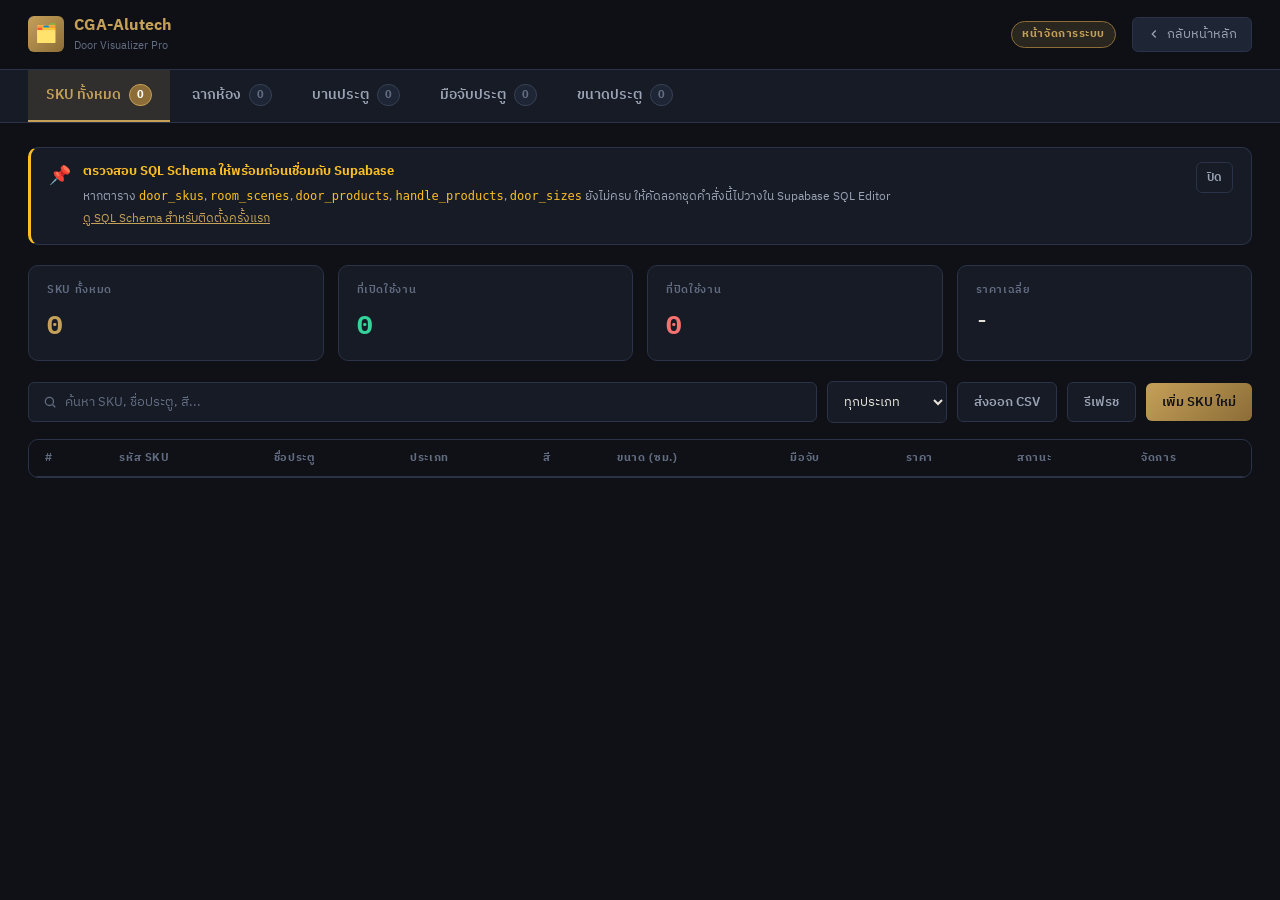
==== commit 718477fe: "Add files via upload" ====
--- a/sku-manager.html
+++ b/sku-manager.html
@@ -1,9 +1,9 @@
-<!doctype html>
+﻿<!doctype html>
 <html lang="th">
 <head>
 <meta charset="utf-8"/>
 <meta name="viewport" content="width=device-width, initial-scale=1"/>
-<title>Product & SKU Manager — CGA-Alutech Door Visualizer</title>
+<title>Product & SKU Manager - CGA-Alutech Door Visualizer</title>
 <link rel="preconnect" href="https://fonts.googleapis.com">
 <link href="https://fonts.googleapis.com/css2?family=IBM+Plex+Sans+Thai:wght@400;500;600;700&family=IBM+Plex+Mono:wght@400;600&display=swap" rel="stylesheet">
 <script src="https://cdn.jsdelivr.net/npm/@supabase/supabase-js@2"></script>
@@ -346,36 +346,36 @@
 <!-- Header -->
 <header class="header">
   <div class="header-brand">
-    <div class="brand-icon">🚪</div>
+    <div class="brand-icon">🗂️</div>
     <div>
       <div class="brand-title">CGA-Alutech</div>
       <div class="brand-sub">Door Visualizer Pro</div>
     </div>
   </div>
   <div class="header-sep"></div>
-  <span class="header-badge">⚙️ Master Admin</span>
+  <span class="header-badge">หน้าจัดการระบบ</span>
   <a href="index.html" class="back-btn">
     <svg width="14" height="14" viewBox="0 0 24 24" fill="none" stroke="currentColor" stroke-width="2.2"><polyline points="15 18 9 12 15 6"/></svg>
-    กลับหน้าจำลอง
+    กลับหน้าหลัก
   </a>
 </header>
 
 <!-- Master Navigation Tabs -->
 <nav class="master-nav">
   <button class="nav-tab active" onclick="switchMasterTab('skus')">
-    🏷️ SKU สินค้า <span class="nav-tab-badge" id="tabBadgeSkus">0</span>
+    SKU ทั้งหมด <span class="nav-tab-badge" id="tabBadgeSkus">0</span>
   </button>
   <button class="nav-tab" onclick="switchMasterTab('scenes')">
-    🖼️ ฉากห้อง <span class="nav-tab-badge" id="tabBadgeScenes">0</span>
+    ฉากห้อง <span class="nav-tab-badge" id="tabBadgeScenes">0</span>
   </button>
   <button class="nav-tab" onclick="switchMasterTab('doors')">
-    🚪 บานประตู <span class="nav-tab-badge" id="tabBadgeDoors">0</span>
+    บานประตู <span class="nav-tab-badge" id="tabBadgeDoors">0</span>
   </button>
   <button class="nav-tab" onclick="switchMasterTab('handles')">
-    🔑 มือจับประตู <span class="nav-tab-badge" id="tabBadgeHandles">0</span>
+    มือจับประตู <span class="nav-tab-badge" id="tabBadgeHandles">0</span>
   </button>
   <button class="nav-tab" onclick="switchMasterTab('sizes')">
-    📐 ขนาดประตู <span class="nav-tab-badge" id="tabBadgeSizes">0</span>
+    ขนาดประตู <span class="nav-tab-badge" id="tabBadgeSizes">0</span>
   </button>
 </nav>
 
@@ -383,16 +383,24 @@
 
   <!-- SQL Setup Banner -->
   <div class="sql-note" id="sqlNote">
-    <div class="sql-note-icon">⚠️</div>
+    <div class="sql-note-icon">📌</div>
     <div style="flex:1">
-      <div class="sql-note-title">ตั้งค่าคำสั่ง SQL ตารางทั้งหมดใน Supabase (ครั้งแรก)</div>
-      <div class="sql-note-text">หากยังไม่ได้สร้างตาราง <code style="color:var(--amber)">door_skus</code>, <code style="color:var(--amber)">room_scenes</code>, <code style="color:var(--amber)">door_products</code>, <code style="color:var(--amber)">handle_products</code>, <code style="color:var(--amber)">door_sizes</code> สามารถรันสคริปต์นี้ใน Supabase SQL Editor</div>
-      <span class="sql-toggle" onclick="toggleSql()">▶ แสดง SQL Schema สำหรับสร้าง ตารางทั้งหมด</span>
+      <div class="sql-note-title">ตรวจสอบ SQL Schema ให้พร้อมก่อนเชื่อมกับ Supabase</div>
+      <div class="sql-note-text">หากตาราง <code style="color:var(--amber)">door_skus</code>, <code style="color:var(--amber)">room_scenes</code>, <code style="color:var(--amber)">door_products</code>, <code style="color:var(--amber)">handle_products</code>, <code style="color:var(--amber)">door_sizes</code> ยังไม่ครบ ให้คัดลอกชุดคำสั่งนี้ไปวางใน Supabase SQL Editor</div>
+      <span class="sql-toggle" onclick="toggleSql()">ดู SQL Schema สำหรับติดตั้งครั้งแรก</span>
       <div class="sql-detail" id="sqlDetail">
-        <code class="sql-code">-- 🚨 หากต้องการอัปเดตโครงสร้างตารางเดิมใน Supabase ให้ครบถ้วน
--- ให้คัดลอกและรันคำสั่ง Migration นี้ใน Supabase -> SQL Editor:
+        <code class="sql-code">-- ใช้คำสั่งด้านล่างเพื่อเตรียมตารางใน Supabase ให้พร้อม
+-- สามารถรันในหน้า Migration หรือ Supabase -> SQL Editor ได้:
 ALTER TABLE public.door_products ADD COLUMN IF NOT EXISTS color text;
+ALTER TABLE public.door_products ADD COLUMN IF NOT EXISTS color_code text;
 ALTER TABLE public.door_products ADD COLUMN IF NOT EXISTS door_type text DEFAULT 'sliding';
+ALTER TABLE public.door_products ADD COLUMN IF NOT EXISTS handle_x_frac numeric(6,4);
+ALTER TABLE public.door_products ADD COLUMN IF NOT EXISTS handle_y_frac numeric(6,4);
+ALTER TABLE public.door_products ADD COLUMN IF NOT EXISTS handle_scale numeric(6,4);
+ALTER TABLE public.handle_products ADD COLUMN IF NOT EXISTS handle_x_frac numeric(6,4);
+ALTER TABLE public.handle_products ADD COLUMN IF NOT EXISTS handle_y_frac numeric(6,4);
+ALTER TABLE public.handle_products ADD COLUMN IF NOT EXISTS handle_scale numeric(6,4);
+ALTER TABLE public.room_scenes ADD COLUMN IF NOT EXISTS floor_frac numeric(6,4) DEFAULT 0.952;
 ALTER TABLE public.door_skus ADD COLUMN IF NOT EXISTS door_color text;
 
 -- 1. ตาราง SKU
@@ -406,36 +414,39 @@
   constraint door_skus_pkey primary key (id)
 );
 
--- 2. ตาราง ฉากห้อง
+-- 2. ตารางฉากห้อง
 create table if not exists public.room_scenes (
   id uuid not null default gen_random_uuid(),
   scene_key text not null unique, name text not null, image_path text not null,
   width integer not null default 364, height integer not null default 405,
-  floor_frac numeric(6,4) not null default 0.936, is_active boolean not null default true,
+  floor_frac numeric(6,4) not null default 0.952, is_active boolean not null default true,
   created_at timestamptz not null default now(), updated_at timestamptz not null default now(),
   constraint room_scenes_pkey primary key (id)
 );
 
--- 3. ตาราง บานประตู
+-- 3. ตารางบานประตู
 create table if not exists public.door_products (
   id uuid not null default gen_random_uuid(),
   door_key text not null unique, name text not null, image_path text not null,
-  door_type text not null default 'sliding', color text,
+  door_type text not null default 'sliding', color text, color_code text,
   canvas_w integer not null default 299, canvas_h integer not null default 509,
-  bottom_frac numeric(6,4) not null default 0.9862, is_active boolean not null default true,
+  bottom_frac numeric(6,4) not null default 0.9862,
+  handle_x_frac numeric(6,4), handle_y_frac numeric(6,4), handle_scale numeric(6,4),
+  is_active boolean not null default true,
   created_at timestamptz not null default now(), updated_at timestamptz not null default now(),
   constraint door_products_pkey primary key (id)
 );
 
--- 4. ตาราง มือจับประตู
+-- 4. ตารางมือจับประตู
 create table if not exists public.handle_products (
   id uuid not null default gen_random_uuid(),
   handle_key text not null unique, name text not null, image_path text not null,
+  handle_x_frac numeric(6,4), handle_y_frac numeric(6,4), handle_scale numeric(6,4),
   is_active boolean not null default true, created_at timestamptz not null default now(), updated_at timestamptz not null default now(),
   constraint handle_products_pkey primary key (id)
 );
 
--- 5. ตาราง ขนาดประตู
+-- 5. ตารางขนาดประตู
 create table if not exists public.door_sizes (
   id uuid not null default gen_random_uuid(),
   size_key text not null unique, label text not null,
@@ -458,10 +469,10 @@
 create policy "Allow all sizes" on public.door_sizes for all using (true) with check (true);</code>
       </div>
     </div>
-    <button class="btn btn-ghost btn-sm" onclick="document.getElementById('sqlNote').style.display='none'">✕</button>
+    <button class="btn btn-ghost btn-sm" onclick="document.getElementById('sqlNote').style.display='none'">ปิด</button>
   </div>
 
-  <!-- ── TAB 1: SKUS ──────────────────────────────────────── -->
+  <!-- -- TAB 1: SKUS ---------------------------------------- -->
   <div class="tab-pane active" id="pane-skus">
     <div class="stats-row">
       <div class="stat-card">
@@ -469,16 +480,16 @@
         <div class="stat-value gold" id="skuStatTotal">0</div>
       </div>
       <div class="stat-card">
-        <div class="stat-label">ใช้งานอยู่ (Active)</div>
+        <div class="stat-label">ที่เปิดใช้งาน</div>
         <div class="stat-value green" id="skuStatActive">0</div>
       </div>
       <div class="stat-card">
-        <div class="stat-label">ปิดใช้งาน (Inactive)</div>
+        <div class="stat-label">ที่ปิดใช้งาน</div>
         <div class="stat-value red" id="skuStatInactive">0</div>
       </div>
       <div class="stat-card">
         <div class="stat-label">ราคาเฉลี่ย</div>
-        <div class="stat-value" id="skuStatAvgPrice" style="font-size:20px">—</div>
+        <div class="stat-value" id="skuStatAvgPrice" style="font-size:20px">-</div>
       </div>
     </div>
 
@@ -492,9 +503,9 @@
         <option value="sliding">บานเลื่อน</option>
         <option value="fix">บาน Fix</option>
       </select>
-      <button class="btn btn-ghost" onclick="exportSkuCSV()">📥 Export CSV</button>
-      <button class="btn btn-ghost" onclick="loadSkus()">🔄 Refresh</button>
-      <button class="btn btn-primary" onclick="openSkuModal()">➕ เพิ่ม SKU ใหม่</button>
+      <button class="btn btn-ghost" onclick="exportSkuCSV()">ส่งออก CSV</button>
+      <button class="btn btn-ghost" onclick="loadSkus()">รีเฟรช</button>
+      <button class="btn btn-primary" onclick="openSkuModal()">เพิ่ม SKU ใหม่</button>
     </div>
 
     <div class="table-card">
@@ -502,7 +513,7 @@
         <table>
           <thead>
             <tr>
-              <th>#</th><th>SKU Code</th><th>ชื่อประตู</th><th>ประเภท</th><th>สี</th><th>ขนาด (ซม.)</th><th>มือจับ</th><th>ราคา</th><th>สถานะ</th><th>จัดการ</th>
+              <th>#</th><th>รหัส SKU</th><th>ชื่อประตู</th><th>ประเภท</th><th>สี</th><th>ขนาด (ซม.)</th><th>มือจับ</th><th>ราคา</th><th>สถานะ</th><th>จัดการ</th>
             </tr>
           </thead>
           <tbody id="skuTbody"></tbody>
@@ -511,15 +522,15 @@
     </div>
   </div>
 
-  <!-- ── TAB 2: SCENES ────────────────────────────────────── -->
+  <!-- -- TAB 2: SCENES -------------------------------------- -->
   <div class="tab-pane" id="pane-scenes">
     <div class="toolbar">
       <div class="search-box">
         <svg width="14" height="14" viewBox="0 0 24 24" fill="none" stroke="currentColor" stroke-width="2.2"><circle cx="11" cy="11" r="7"/><line x1="21" y1="21" x2="16.65" y2="16.65"/></svg>
-        <input type="text" id="sceneSearchInput" placeholder="ค้นหาชื่อฉากห้อง..." oninput="filterScenes()">
-      </div>
-      <button class="btn btn-ghost" onclick="loadScenes()">🔄 Refresh</button>
-      <button class="btn btn-primary" onclick="openSceneModal()">➕ เพิ่มฉากห้องใหม่</button>
+        <input type="text" id="sceneSearchInput" placeholder="ค้นหาฉากห้อง..." oninput="filterScenes()">
+      </div>
+      <button class="btn btn-ghost" onclick="loadScenes()">รีเฟรช</button>
+      <button class="btn btn-primary" onclick="openSceneModal()">เพิ่มฉากห้อง</button>
     </div>
 
     <div class="table-card">
@@ -527,7 +538,7 @@
         <table>
           <thead>
             <tr>
-              <th>รูปพรีวิว</th><th>Key</th><th>ชื่อฉากห้อง</th><th>มิติภาพ (W x H)</th><th>สัดส่วนพื้น (Floor Frac)</th><th>สถานะ</th><th>จัดการ</th>
+              <th>รูปภาพ</th><th>Key</th><th>ชื่อฉากห้อง</th><th>ขนาดภาพ (W x H)</th><th>ตำแหน่งพื้น (Floor Frac)</th><th>สถานะ</th><th>จัดการ</th>
             </tr>
           </thead>
           <tbody id="sceneTbody"></tbody>
@@ -536,20 +547,20 @@
     </div>
   </div>
 
-  <!-- ── TAB 3: DOORS ─────────────────────────────────────── -->
+  <!-- -- TAB 3: DOORS --------------------------------------- -->
   <div class="tab-pane" id="pane-doors">
     <div class="toolbar">
       <div class="search-box">
         <svg width="14" height="14" viewBox="0 0 24 24" fill="none" stroke="currentColor" stroke-width="2.2"><circle cx="11" cy="11" r="7"/><line x1="21" y1="21" x2="16.65" y2="16.65"/></svg>
-        <input type="text" id="doorSearchInput" placeholder="ค้นหาชื่อบานประตู, สี..." oninput="filterDoors()">
+        <input type="text" id="doorSearchInput" placeholder="ค้นหาบานประตู, สี..." oninput="filterDoors()">
       </div>
       <select class="filter-select" id="doorFilterType" onchange="filterDoors()">
         <option value="">ทุกประเภท</option>
         <option value="sliding">บานเลื่อน</option>
         <option value="fix">บาน Fix</option>
       </select>
-      <button class="btn btn-ghost" onclick="loadDoors()">🔄 Refresh</button>
-      <button class="btn btn-primary" onclick="openDoorModal()">➕ เพิ่มบานประตูใหม่</button>
+      <button class="btn btn-ghost" onclick="loadDoors()">รีเฟรช</button>
+      <button class="btn btn-primary" onclick="openDoorModal()">เพิ่มบานประตู</button>
     </div>
 
     <div class="table-card">
@@ -557,7 +568,7 @@
         <table>
           <thead>
             <tr>
-              <th>รูปพรีวิว</th><th>Key</th><th>ชื่อบานประตู</th><th>ประเภท</th><th>สี</th><th>มิติ Canvas (W x H)</th><th>สถานะ</th><th>จัดการ</th>
+              <th>รูปภาพ</th><th>คีย์</th><th>ชื่อบานประตู</th><th>ประเภท</th><th>สี</th><th>ขนาดพื้นที่ภาพ (กว้าง x สูง)</th><th>สถานะ</th><th>จัดการ</th>
             </tr>
           </thead>
           <tbody id="doorTbody"></tbody>
@@ -566,15 +577,15 @@
     </div>
   </div>
 
-  <!-- ── TAB 4: HANDLES ───────────────────────────────────── -->
+  <!-- -- TAB 4: HANDLES ------------------------------------- -->
   <div class="tab-pane" id="pane-handles">
     <div class="toolbar">
       <div class="search-box">
         <svg width="14" height="14" viewBox="0 0 24 24" fill="none" stroke="currentColor" stroke-width="2.2"><circle cx="11" cy="11" r="7"/><line x1="21" y1="21" x2="16.65" y2="16.65"/></svg>
         <input type="text" id="handleSearchInput" placeholder="ค้นหามือจับ..." oninput="filterHandles()">
       </div>
-      <button class="btn btn-ghost" onclick="loadHandles()">🔄 Refresh</button>
-      <button class="btn btn-primary" onclick="openHandleModal()">➕ เพิ่มมือจับใหม่</button>
+      <button class="btn btn-ghost" onclick="loadHandles()">รีเฟรช</button>
+      <button class="btn btn-primary" onclick="openHandleModal()">เพิ่มมือจับ</button>
     </div>
 
     <div class="table-card">
@@ -582,7 +593,7 @@
         <table>
           <thead>
             <tr>
-              <th>รูปพรีวิว</th><th>Key</th><th>ชื่อมือจับ</th><th>สถานะ</th><th>จัดการ</th>
+              <th>รูปภาพ</th><th>คีย์</th><th>ชื่อมือจับ</th><th>สถานะ</th><th>จัดการ</th>
             </tr>
           </thead>
           <tbody id="handleTbody"></tbody>
@@ -591,15 +602,15 @@
     </div>
   </div>
 
-  <!-- ── TAB 5: SIZES ─────────────────────────────────────── -->
+  <!-- -- TAB 5: SIZES --------------------------------------- -->
   <div class="tab-pane" id="pane-sizes">
     <div class="toolbar">
       <div class="search-box">
         <svg width="14" height="14" viewBox="0 0 24 24" fill="none" stroke="currentColor" stroke-width="2.2"><circle cx="11" cy="11" r="7"/><line x1="21" y1="21" x2="16.65" y2="16.65"/></svg>
         <input type="text" id="sizeSearchInput" placeholder="ค้นหาขนาดประตู..." oninput="filterSizes()">
       </div>
-      <button class="btn btn-ghost" onclick="loadSizes()">🔄 Refresh</button>
-      <button class="btn btn-primary" onclick="openSizeModal()">➕ เพิ่มมิติขนาดใหม่</button>
+      <button class="btn btn-ghost" onclick="loadSizes()">รีเฟรช</button>
+      <button class="btn btn-primary" onclick="openSizeModal()">เพิ่มขนาดประตู</button>
     </div>
 
     <div class="table-card">
@@ -607,7 +618,7 @@
         <table>
           <thead>
             <tr>
-              <th>Key</th><th>ป้ายกำกับ (Label)</th><th>กว้าง (ซม.)</th><th>สูง (ซม.)</th><th>สถานะ</th><th>จัดการ</th>
+              <th>คีย์</th><th>ชื่อขนาด</th><th>กว้าง (ซม.)</th><th>สูง (ซม.)</th><th>สถานะ</th><th>จัดการ</th>
             </tr>
           </thead>
           <tbody id="sizeTbody"></tbody>
@@ -618,52 +629,52 @@
 
 </div>
 
-<!-- ── MODAL: SKU ─────────────────────────────────────────── -->
+<!-- -- MODAL: SKU ------------------------------------------- -->
 <div class="modal-overlay" id="skuModal">
   <div class="modal">
     <div class="modal-head">
-      <div class="modal-title" id="skuModalTitle">➕ เพิ่ม SKU ใหม่</div>
-      <div class="modal-close" onclick="closeModal('skuModal')">✕</div>
+      <div class="modal-title" id="skuModalTitle">เพิ่ม SKU ใหม่</div>
+      <div class="modal-close" onclick="closeModal('skuModal')">&times;</div>
     </div>
     <div class="modal-body">
       <input type="hidden" id="skuId">
       <input type="hidden" id="skuCodeInput">
       <div style="background:var(--bg);padding:10px 14px;border-radius:6px;border:1px solid var(--border);display:flex;justify-content:space-between;align-items:center;">
         <div>
-          <div style="font-size:11px;color:var(--text3)">SKU Code (Auto-generate)</div>
+          <div style="font-size:11px;color:var(--text3)">รหัส SKU (สร้างอัตโนมัติ)</div>
           <div style="font-family:monospace;font-size:14px;font-weight:700;color:var(--gold)" id="skuCodePreview">CGA-SL-BRZ-200x200-H1</div>
         </div>
-        <button class="btn btn-ghost btn-sm" onclick="recalcSkuCode()">🔄 อัปเดตรหัส</button>
+        <button class="btn btn-ghost btn-sm" onclick="recalcSkuCode()">คำนวณใหม่</button>
       </div>
 
       <div class="form-row">
         <div class="form-group">
           <label>ประเภทประตู *</label>
           <select class="form-select" id="skuDoorType" onchange="recalcSkuCode()">
-            <option value="sliding">บานเลื่อน (Sliding)</option>
-            <option value="fix">บาน Fix</option>
+            <option value="sliding">บานเลื่อน</option>
+            <option value="fix">บานฟิกซ์</option>
           </select>
         </div>
         <div class="form-group">
-          <label>เลือกประตู (door_key จาก Supabase) *</label>
+          <label>บานประตู (คีย์ประตูจาก Supabase) *</label>
           <select class="form-select" id="skuDoorKey" onchange="onSkuDoorKeyChange()">
             <!-- Options dynamically loaded from Supabase door_products -->
           </select>
         </div>
       </div>
       <div class="form-group">
-        <label>ชื่อประตู (กรอกเอง) *</label>
-        <input type="text" class="form-input" id="skuDoorName" placeholder="เช่น บานสีบรอนซ์เงา">
+        <label>ชื่อประตู (แสดงผล) *</label>
+        <input type="text" class="form-input" id="skuDoorName" placeholder="เช่น บานลายไม้เข้ม">
       </div>
       <div class="form-row">
         <div class="form-group">
-          <label>สีประตู (จาก Supabase) *</label>
+          <label>สีบานประตู (จาก Supabase) *</label>
           <select class="form-select" id="skuDoorColor" onchange="recalcSkuCode()">
             <!-- Options dynamically loaded from Supabase colors -->
           </select>
         </div>
         <div class="form-group">
-          <label>เลือกมือจับ (handle_key จาก Supabase) *</label>
+          <label>มือจับประตู (คีย์มือจับจาก Supabase) *</label>
           <select class="form-select" id="skuHandleKey" onchange="onSkuHandleKeyChange()">
             <!-- Options dynamically loaded from Supabase handle_products -->
           </select>
@@ -682,7 +693,7 @@
         </div>
       </div>
 
-      <!-- Hidden fields for height, width, handle name -->
+      <!-- ฟิลด์ซ่อนสำหรับกว้าง สูง และชื่อมือจับ -->
       <input type="hidden" id="skuWidth" value="200">
       <input type="hidden" id="skuHeight" value="200">
       <input type="hidden" id="skuHandleName" value="">
@@ -690,185 +701,237 @@
       <div class="form-group">
         <label>สถานะ</label>
         <select class="form-select" id="skuActive">
-          <option value="true">✅ Active</option>
-          <option value="false">⛔ Inactive</option>
+          <option value="true">เปิดใช้งาน</option>
+          <option value="false">ปิดใช้งาน</option>
         </select>
       </div>
     </div>
     <div class="modal-footer">
       <button class="btn btn-ghost" onclick="closeModal('skuModal')">ยกเลิก</button>
-      <button class="btn btn-primary" onclick="saveSku()">💾 บันทึก</button>
+      <button class="btn btn-primary" onclick="saveSku()">บันทึก</button>
     </div>
   </div>
 </div>
 
-<!-- ── MODAL: SCENE ────────────────────────────────────────── -->
+<!-- -- MODAL: SCENE ------------------------------------------ -->
 <div class="modal-overlay" id="sceneModal">
   <div class="modal">
     <div class="modal-head">
-      <div class="modal-title" id="sceneModalTitle">➕ เพิ่มฉากห้องใหม่</div>
-      <div class="modal-close" onclick="closeModal('sceneModal')">✕</div>
+      <div class="modal-title" id="sceneModalTitle">เพิ่มฉากห้อง</div>
+      <div class="modal-close" onclick="closeModal('sceneModal')">&times;</div>
     </div>
     <div class="modal-body">
       <input type="hidden" id="sceneId">
       <div class="form-group">
-        <label>Scene Key (รหัสอ้างอิง) *</label>
+        <label>คีย์ฉากห้อง (ไม่ซ้ำกัน) *</label>
         <input type="text" class="form-input" id="sceneKeyInput" placeholder="scene-living">
       </div>
       <div class="form-group">
         <label>ชื่อฉากห้อง *</label>
-        <input type="text" class="form-input" id="sceneNameInput" placeholder="ห้องนั่งเล่นโมเดิร์น">
+        <input type="text" class="form-input" id="sceneNameInput" placeholder="เช่น ห้องนั่งเล่น">
       </div>
       <div class="form-group">
-        <label>รูปภาพฉากห้อง (อัปโหลด หรือ URL) *</label>
+        <label>รูปฉากห้อง (อัปโหลดหรือวางลิงก์) *</label>
         <div class="upload-zone" onclick="document.getElementById('sceneFileInput').click()">
-          <div class="upload-icon">🖼️</div>
-          <div class="upload-text">คลิกเพื่อเลือกไฟล์รูปภาพจากเครื่อง</div>
-          <div class="upload-sub">ไฟล์ .jpg, .png, .webp (อัปโหลดเข้า Bucket door-scenes/rooms)</div>
+          <div class="upload-icon">📤</div>
+          <div class="upload-text">คลิกเพื่อเลือกไฟล์ หรืออัปโหลดรูปฉากห้อง</div>
+          <div class="upload-sub">รองรับ .jpg, .png, .webp (จะอัปโหลดไป Bucket `door-scenes/rooms`)</div>
           <input type="file" id="sceneFileInput" accept="image/*" style="display:none" onchange="handleImagePick(this, 'scenePreviewBox', 'scenePathInput')">
         </div>
         <div class="preview-img-box" id="scenePreviewBox" style="display:none">
           <img id="scenePreviewImg" src="">
-          <span style="font-size:12px;color:var(--green);font-weight:600">พร้อมใช้งาน</span>
-        </div>
-        <input type="text" class="form-input" id="scenePathInput" placeholder="หรือวาง URL รูปภาพโดยตรง" style="margin-top:6px">
+          <span style="font-size:12px;color:var(--green);font-weight:600">อัปโหลดแล้ว</span>
+        </div>
+        <input type="text" class="form-input" id="scenePathInput" placeholder="หรือวาง URL ของรูปภาพ" style="margin-top:6px">
       </div>
       <div class="form-row">
         <div class="form-group">
-          <label>ความกว้าง Canvas (px)</label>
+          <label>ความกว้างพื้นที่ภาพ (px)</label>
           <input type="number" class="form-input" id="sceneWInput" value="364">
         </div>
         <div class="form-group">
-          <label>ความสูง Canvas (px)</label>
+          <label>ความสูงพื้นที่ภาพ (px)</label>
           <input type="number" class="form-input" id="sceneHInput" value="405">
         </div>
+      </div>
+      <div class="form-group">
+        <label>ตำแหน่งเส้นพื้น (floor_frac)</label>
+        <input type="number" step="0.0001" class="form-input" id="sceneFloorFracInput" value="0.952">
       </div>
       <div class="form-group">
         <label>สถานะ</label>
         <select class="form-select" id="sceneActiveInput">
-          <option value="true">✅ Active</option>
-          <option value="false">⛔ Inactive</option>
+          <option value="true">เปิดใช้งาน</option>
+          <option value="false">ปิดใช้งาน</option>
         </select>
       </div>
     </div>
     <div class="modal-footer">
       <button class="btn btn-ghost" onclick="closeModal('sceneModal')">ยกเลิก</button>
-      <button class="btn btn-primary" onclick="saveScene()">💾 บันทึก</button>
+      <button class="btn btn-primary" onclick="saveScene()">บันทึก</button>
     </div>
   </div>
 </div>
 
-<!-- ── MODAL: DOOR ─────────────────────────────────────────── -->
+<!-- -- MODAL: DOOR ------------------------------------------- -->
 <div class="modal-overlay" id="doorModal">
   <div class="modal">
     <div class="modal-head">
-      <div class="modal-title" id="doorModalTitle">➕ เพิ่มบานประตูใหม่</div>
-      <div class="modal-close" onclick="closeModal('doorModal')">✕</div>
+      <div class="modal-title" id="doorModalTitle">เพิ่มบานประตู</div>
+      <div class="modal-close" onclick="closeModal('doorModal')">&times;</div>
     </div>
     <div class="modal-body">
       <input type="hidden" id="doorId">
       <div class="form-row">
         <div class="form-group">
-          <label>Door Key (รหัสบานประตู) *</label>
+          <label>คีย์บานประตู (ไม่ซ้ำกัน) *</label>
           <input type="text" class="form-input" id="doorKeyInput" placeholder="door3">
         </div>
         <div class="form-group">
           <label>ประเภทประตู *</label>
           <select class="form-select" id="doorTypeInput">
-            <option value="sliding">บานเลื่อน (Sliding)</option>
-            <option value="fix">บาน Fix</option>
+            <option value="sliding">บานเลื่อน</option>
+            <option value="fix">บานฟิกซ์</option>
           </select>
         </div>
       </div>
       <div class="form-row">
         <div class="form-group">
           <label>ชื่อบานประตู *</label>
-          <input type="text" class="form-input" id="doorNameInput" placeholder="บานลายไม้ทองเข้ม">
+          <input type="text" class="form-input" id="doorNameInput" placeholder="เช่น บานสีบรอนซ์เงา">
         </div>
         <div class="form-group">
           <label>สีบานประตู</label>
-          <input type="text" class="form-input" id="doorColorInput" placeholder="สีลายไม้">
+          <input type="text" class="form-input" id="doorColorInput" placeholder="เช่น wood, white, silver">
         </div>
       </div>
       <div class="form-group">
-        <label>รูปภาพบานประตู (PNG พื้นหลังใส / URL) *</label>
+        <label>รหัสสีระบบ (color_code)</label>
+        <input type="text" class="form-input" id="doorColorCodeInput" placeholder="เช่น WOOD, WHT, BRZ">
+      </div>
+      <div class="form-group">
+        <label>รูปบานประตู (PNG โปร่งใสหรือวางลิงก์) *</label>
         <div class="upload-zone" onclick="document.getElementById('doorFileInput').click()">
-          <div class="upload-icon">🚪</div>
-          <div class="upload-text">คลิกเพื่อเลือกไฟล์รูปประตู PNG (พื้นหลังโปร่งใส)</div>
-          <div class="upload-sub">อัปโหลดเข้า Bucket door-scenes/doors</div>
+          <div class="upload-icon">📤</div>
+          <div class="upload-text">อัปโหลดรูปบานประตูแบบ PNG พื้นหลังโปร่งใส</div>
+          <div class="upload-sub">ระบบจะอัปโหลดไป Bucket `door-scenes/doors`</div>
           <input type="file" id="doorFileInput" accept="image/*" style="display:none" onchange="handleImagePick(this, 'doorPreviewBox', 'doorPathInput')">
         </div>
         <div class="preview-img-box" id="doorPreviewBox" style="display:none">
           <img id="doorPreviewImg" src="">
-          <span style="font-size:12px;color:var(--green);font-weight:600">พร้อมใช้งาน</span>
-        </div>
-        <input type="text" class="form-input" id="doorPathInput" placeholder="หรือวาง URL รูปประตู" style="margin-top:6px">
+          <span style="font-size:12px;color:var(--green);font-weight:600">อัปโหลดแล้ว</span>
+        </div>
+        <input type="text" class="form-input" id="doorPathInput" placeholder="หรือวาง URL ของรูปบานประตู" style="margin-top:6px">
+      </div>
+      <div class="form-row">
+        <div class="form-group">
+          <label>ความกว้างพื้นที่ภาพ</label>
+          <input type="number" class="form-input" id="doorCanvasWInput" value="299">
+        </div>
+        <div class="form-group">
+          <label>ความสูงพื้นที่ภาพ</label>
+          <input type="number" class="form-input" id="doorCanvasHInput" value="509">
+        </div>
+      </div>
+      <div class="form-row">
+        <div class="form-group">
+          <label>สัดส่วนขอบล่าง</label>
+          <input type="number" step="0.0001" class="form-input" id="doorBottomFracInput" value="0.9862">
+        </div>
+        <div class="form-group">
+          <label>ตำแหน่งมือจับแกน X</label>
+          <input type="number" step="0.0001" class="form-input" id="doorHandleXFracInput" placeholder="เช่น 0.50">
+        </div>
+      </div>
+      <div class="form-row">
+        <div class="form-group">
+          <label>ตำแหน่งมือจับแกน Y</label>
+          <input type="number" step="0.0001" class="form-input" id="doorHandleYFracInput" placeholder="เช่น 0.58">
+        </div>
+        <div class="form-group">
+          <label>ขนาดมือจับ (Scale)</label>
+          <input type="number" step="0.0001" class="form-input" id="doorHandleScaleInput" placeholder="เช่น 0.165">
+        </div>
       </div>
       <div class="form-group">
         <label>สถานะ</label>
         <select class="form-select" id="doorActiveInput">
-          <option value="true">✅ Active</option>
-          <option value="false">⛔ Inactive</option>
+          <option value="true">เปิดใช้งาน</option>
+          <option value="false">ปิดใช้งาน</option>
         </select>
       </div>
     </div>
     <div class="modal-footer">
       <button class="btn btn-ghost" onclick="closeModal('doorModal')">ยกเลิก</button>
-      <button class="btn btn-primary" onclick="saveDoor()">💾 บันทึก</button>
+      <button class="btn btn-primary" onclick="saveDoor()">บันทึก</button>
     </div>
   </div>
 </div>
 
-<!-- ── MODAL: HANDLE ───────────────────────────────────────── -->
+<!-- -- MODAL: HANDLE ----------------------------------------- -->
 <div class="modal-overlay" id="handleModal">
   <div class="modal">
     <div class="modal-head">
-      <div class="modal-title" id="handleModalTitle">➕ เพิ่มมือจับใหม่</div>
-      <div class="modal-close" onclick="closeModal('handleModal')">✕</div>
+      <div class="modal-title" id="handleModalTitle">เพิ่มมือจับประตู</div>
+      <div class="modal-close" onclick="closeModal('handleModal')">&times;</div>
     </div>
     <div class="modal-body">
       <input type="hidden" id="handleId">
       <div class="form-group">
-        <label>Handle Key (รหัสมือจับ) *</label>
+        <label>คีย์มือจับ (ไม่ซ้ำกัน) *</label>
         <input type="text" class="form-input" id="handleKeyInput" placeholder="handle3">
       </div>
       <div class="form-group">
         <label>ชื่อมือจับ *</label>
-        <input type="text" class="form-input" id="handleNameInput" placeholder="มือจับสีทองแมตต์">
+        <input type="text" class="form-input" id="handleNameInput" placeholder="เช่น มือจับสีเงิน">
       </div>
       <div class="form-group">
-        <label>รูปภาพมือจับ (PNG พื้นหลังใส) *</label>
+        <label>รูปมือจับ (PNG โปร่งใส) *</label>
         <div class="upload-zone" onclick="document.getElementById('handleFileInput').click()">
-          <div class="upload-icon">🔑</div>
-          <div class="upload-text">คลิกเพื่อเลือกไฟล์รูปมือจับ</div>
+          <div class="upload-icon">📤</div>
+          <div class="upload-text">อัปโหลดรูปมือจับแบบ PNG พื้นหลังโปร่งใส</div>
           <input type="file" id="handleFileInput" accept="image/*" style="display:none" onchange="handleImagePick(this, 'handlePreviewBox', 'handlePathInput')">
         </div>
         <div class="preview-img-box" id="handlePreviewBox" style="display:none">
           <img id="handlePreviewImg" src="">
         </div>
-        <input type="text" class="form-input" id="handlePathInput" placeholder="หรือวาง URL รูปมือจับ" style="margin-top:6px">
+        <input type="text" class="form-input" id="handlePathInput" placeholder="หรือวาง URL ของรูปมือจับ" style="margin-top:6px">
+      </div>
+      <div class="form-row">
+        <div class="form-group">
+          <label>ตำแหน่งมือจับแกน X</label>
+          <input type="number" step="0.0001" class="form-input" id="handleXFracInput" placeholder="เช่น 0.50">
+        </div>
+        <div class="form-group">
+          <label>ตำแหน่งมือจับแกน Y</label>
+          <input type="number" step="0.0001" class="form-input" id="handleYFracInput" placeholder="เช่น 0.58">
+        </div>
+      </div>
+      <div class="form-group">
+        <label>ขนาดมือจับ (Scale)</label>
+        <input type="number" step="0.0001" class="form-input" id="handleScaleInput" placeholder="เช่น 0.165">
       </div>
       <div class="form-group">
         <label>สถานะ</label>
         <select class="form-select" id="handleActiveInput">
-          <option value="true">✅ Active</option>
-          <option value="false">⛔ Inactive</option>
+          <option value="true">เปิดใช้งาน</option>
+          <option value="false">ปิดใช้งาน</option>
         </select>
       </div>
     </div>
     <div class="modal-footer">
       <button class="btn btn-ghost" onclick="closeModal('handleModal')">ยกเลิก</button>
-      <button class="btn btn-primary" onclick="saveHandle()">💾 บันทึก</button>
+      <button class="btn btn-primary" onclick="saveHandle()">บันทึก</button>
     </div>
   </div>
 </div>
 
-<!-- ── MODAL: SIZE ─────────────────────────────────────────── -->
+<!-- -- MODAL: SIZE ------------------------------------------- -->
 <div class="modal-overlay" id="sizeModal">
   <div class="modal">
     <div class="modal-head">
-      <div class="modal-title" id="sizeModalTitle">➕ เพิ่มขนาดประตูใหม่</div>
-      <div class="modal-close" onclick="closeModal('sizeModal')">✕</div>
+      <div class="modal-title" id="sizeModalTitle">เพิ่มขนาดประตู</div>
+      <div class="modal-close" onclick="closeModal('sizeModal')">&times;</div>
     </div>
     <div class="modal-body">
       <input type="hidden" id="sizeId">
@@ -883,17 +946,17 @@
         </div>
       </div>
       <div class="form-group">
-        <label>Size Key</label>
+        <label>คีย์ขนาด</label>
         <input type="text" class="form-input" id="sizeKeyInput" readonly style="background:var(--bg)">
       </div>
       <div class="form-group">
-        <label>ป้ายแสดงผล (Label)</label>
+        <label>ชื่อขนาด</label>
         <input type="text" class="form-input" id="sizeLabelInput" readonly style="background:var(--bg)">
       </div>
     </div>
     <div class="modal-footer">
       <button class="btn btn-ghost" onclick="closeModal('sizeModal')">ยกเลิก</button>
-      <button class="btn btn-primary" onclick="saveSize()">💾 บันทึก</button>
+      <button class="btn btn-primary" onclick="saveSize()">บันทึก</button>
     </div>
   </div>
 </div>
@@ -903,10 +966,10 @@
   <div class="confirm-box">
     <div class="confirm-icon">🗑️</div>
     <div class="confirm-title">ยืนยันการลบ</div>
-    <div class="confirm-msg" id="confirmMsg">คุณต้องการลบรายการนี้?</div>
+    <div class="confirm-msg" id="confirmMsg">คุณต้องการลบรายการนี้ใช่หรือไม่</div>
     <div class="confirm-btns">
       <button class="btn btn-ghost" onclick="closeConfirm()">ยกเลิก</button>
-      <button class="btn btn-danger" id="confirmOkBtn">ลบเลย</button>
+      <button class="btn btn-danger" id="confirmOkBtn">ลบ</button>
     </div>
   </div>
 </div>
@@ -914,7 +977,7 @@
 <div class="toast-container" id="toastContainer"></div>
 
 <script>
-// ── Supabase Client ──────────────────────────────────────────
+// -- Supabase Client ------------------------------------------
 const SUPABASE_URL  = 'https://jxvoejdqcjxndqwqgvoj.supabase.co';
 const SUPABASE_KEY  = 'eyJhbGciOiJIUzI1NiIsInR5cCI6IkpXVCJ9.eyJpc3MiOiJzdXBhYmFzZSIsInJlZiI6Imp4dm9lamRxY2p4bmRxd3Fndm9qIiwicm9sZSI6ImFub24iLCJpYXQiOjE3ODQ2NzY4MTEsImV4cCI6MjEwMDI1MjgxMX0.OHXJVqB_99UadWY6_6CMSMv67QTtulD7aYKaXjdtYho';
 const sb            = supabase.createClient(SUPABASE_URL, SUPABASE_KEY);
@@ -945,7 +1008,7 @@
   if (targetPane) targetPane.classList.add('active');
 }
 
-// ── Image Upload Handling ─────────────────────────────────────
+// -- Image Upload Handling -------------------------------------
 async function handleImagePick(fileEl, previewBoxId, pathInputId) {
   const file = fileEl.files[0];
   if(!file) return;
@@ -956,7 +1019,7 @@
   previewBox.style.display = 'flex';
   
   // Direct upload to Supabase bucket 'door-scenes'
-  toast('⏳ กำลังอัปโหลดรูปขึ้น Supabase Storage...', 'info');
+  toast('กำลังอัปโหลดไฟล์ไปยัง Supabase Storage...', 'info');
   try {
     const fileName = `${Date.now()}_${file.name.replace(/[^a-zA-Z0-9._-]/g, '')}`;
     const folder = activeTab === 'scenes' ? 'rooms' : activeTab === 'doors' ? 'doors' : 'handles';
@@ -969,13 +1032,13 @@
     const publicUrl = urlData.publicUrl;
 
     document.getElementById(pathInputId).value = publicUrl;
-    toast('✅ อัปโหลดรูปสำเร็จ!', 'success');
+    toast('อัปโหลดรูปภาพสำเร็จ', 'success');
   } catch(e) {
-    toast('⚠️ อัปโหลดรูปตรงไม่สำเร็จ ใช้ชื่อไฟล์/URL แทน: ' + e.message, 'error');
-  }
-}
-
-// ── 1. SKUs CRUD ─────────────────────────────────────────────
+    toast('อัปโหลดไม่สำเร็จ กรุณาตรวจสอบสิทธิ์หรือ URL: ' + e.message, 'error');
+  }
+}
+
+// -- 1. SKUs CRUD ---------------------------------------------
 async function loadSkus() {
   try {
     const { data, error } = await sb.from('door_skus').select('*').order('created_at', { ascending: false });
@@ -991,21 +1054,21 @@
   document.getElementById('skuStatInactive').textContent = rows.filter(r=>!r.is_active).length;
   
   const tbody = document.getElementById('skuTbody');
-  if(!rows.length) { tbody.innerHTML = `<tr><td colspan="10" class="empty-state">📭 ไม่พบข้อมูล SKU</td></tr>`; return; }
+  if(!rows.length) { tbody.innerHTML = `<tr><td colspan="10" class="empty-state">ยังไม่มีข้อมูล SKU</td></tr>`; return; }
   tbody.innerHTML = rows.map((r,i) => `
     <tr>
       <td>${i+1}</td>
       <td><span class="sku-code" onclick="copyText('${r.sku_code}')">${r.sku_code}</span></td>
-      <td>${r.door_name || '—'}</td>
-      <td><span class="badge ${r.door_type === 'sliding' ? 'badge-blue' : 'badge-amber'}">${r.door_type==='sliding'?'⟺ เลื่อน':'⊟ Fix'}</span></td>
-      <td>${r.door_color || '—'}</td>
-      <td style="font-family:monospace">${r.width_cm} × ${r.height_cm}</td>
-      <td>${r.handle_name || r.handle_key || '—'}</td>
-      <td style="font-family:monospace">${r.price ? '฿'+Number(r.price).toLocaleString() : '—'}</td>
-      <td><span class="badge ${r.is_active ? 'badge-green' : 'badge-red'}">${r.is_active ? '● Active':'○ Inactive'}</span></td>
+      <td>${r.door_name || '-'}</td>
+      <td><span class="badge ${r.door_type === 'sliding' ? 'badge-blue' : 'badge-amber'}">${r.door_type==='sliding'?'บานเลื่อน':'บานฟิกซ์'}</span></td>
+      <td>${r.door_color || '-'}</td>
+      <td style="font-family:monospace">${r.width_cm} x ${r.height_cm}</td>
+      <td>${r.handle_name || r.handle_key || '-'}</td>
+      <td style="font-family:monospace">${r.price ? '฿'+Number(r.price).toLocaleString() : '-'}</td>
+      <td><span class="badge ${r.is_active ? 'badge-green' : 'badge-red'}">${r.is_active ? 'เปิดใช้งาน':'ปิดใช้งาน'}</span></td>
       <td>
-        <button class="btn btn-ghost btn-sm" onclick="openEditSku('${r.id}')">✏️ Edit</button>
-        <button class="btn btn-danger btn-sm" onclick="confirmDel('door_skus','${r.id}','loadSkus')">🗑</button>
+        <button class="btn btn-ghost btn-sm" onclick="openEditSku('${r.id}')">แก้ไข</button>
+        <button class="btn btn-danger btn-sm" onclick="confirmDel('door_skus','${r.id}','loadSkus')">ลบ</button>
       </td>
     </tr>
   `).join('');
@@ -1020,11 +1083,11 @@
   const doorKeySel = document.getElementById('skuDoorKey');
   let doorOpts = [];
   if (rawDoors && rawDoors.length > 0) {
-    doorOpts = rawDoors.map(d => `<option value="${d.door_key}">${d.door_key} — ${d.name} (${d.color || 'สีมาตรฐาน'})</option>`);
+    doorOpts = rawDoors.map(d => `<option value="${d.door_key}">${d.door_key} - ${d.name} (${d.color || d.color_name || 'ไม่ระบุสี'})</option>`);
   } else {
     doorOpts = [
-      '<option value="door1">door1 — บานสีบรอนซ์เงา (สีบรอนซ์)</option>',
-      '<option value="door2">door2 — บานลายไม้เข้ม (ลายไม้เข้ม)</option>'
+      '<option value="door1">door1 - บานสีบรอนซ์เงา (บรอนซ์เงา)</option>',
+      '<option value="door2">door2 - บานลายไม้เข้ม (ลายไม้เข้ม)</option>'
     ];
   }
   doorKeySel.innerHTML = doorOpts.join('');
@@ -1033,24 +1096,27 @@
   const colorSel = document.getElementById('skuDoorColor');
   const colorSet = new Set();
   if (rawDoors) {
-    rawDoors.forEach(d => { if (d.color && d.color.trim()) colorSet.add(d.color.trim()); });
+    rawDoors.forEach(d => {
+      const colorValue = d.color || d.color_name || '';
+      if (colorValue && colorValue.trim()) colorSet.add(colorValue.trim());
+    });
   }
   const colorArray = Array.from(colorSet);
   if (colorArray.length > 0) {
     colorSel.innerHTML = colorArray.map(c => `<option value="${c}">${c}</option>`).join('');
   } else {
-    colorSel.innerHTML = '<option value="">-- ไม่พบสีใน Supabase (โปรดระบุสีที่บานประตู) --</option>';
+    colorSel.innerHTML = '<option value="">-- ไม่มีข้อมูลสีจาก Supabase --</option>';
   }
 
   // 3. Handle Key Dropdown (from Supabase rawHandles)
   const handleKeySel = document.getElementById('skuHandleKey');
   let handleOpts = [];
   if (rawHandles && rawHandles.length > 0) {
-    handleOpts = rawHandles.map(h => `<option value="${h.handle_key}">${h.handle_key} — ${h.name}</option>`);
+    handleOpts = rawHandles.map(h => `<option value="${h.handle_key}">${h.handle_key} - ${h.name}</option>`);
   } else {
     handleOpts = [
-      '<option value="handle1">handle1 — มือจับสีเทาเข้ม</option>',
-      '<option value="handle2">handle2 — มือจับสีเงิน</option>'
+      '<option value="handle1">handle1 - มือจับสีเทาเข้ม</option>',
+      '<option value="handle2">handle2 - มือจับสีเงิน</option>'
     ];
   }
   handleKeySel.innerHTML = handleOpts.join('');
@@ -1078,10 +1144,9 @@
   const match = rawDoors.find(d => d.door_key === doorKey);
   if (match) {
     if (match.door_type) document.getElementById('skuDoorType').value = match.door_type;
-    if (match.color) document.getElementById('skuDoorColor').value = match.color;
-    if (!document.getElementById('skuDoorName').value.trim()) {
-      document.getElementById('skuDoorName').value = match.name || '';
-    }
+    const matchedColor = match.color || match.color_name || '';
+    if (matchedColor) document.getElementById('skuDoorColor').value = matchedColor;
+    document.getElementById('skuDoorName').value = match.name || '';
   }
   recalcSkuCode();
 }
@@ -1107,7 +1172,7 @@
 
 function recalcSkuCode() {
   const type = document.getElementById('skuDoorType').value;
-  const color = document.getElementById('skuDoorColor').value.trim();
+  const color = document.getElementById('skuDoorColor').value.trim().toLowerCase();
   const w = document.getElementById('skuWidth').value || '200';
   const h = document.getElementById('skuHeight').value || '200';
   const hKey = document.getElementById('skuHandleKey').value.trim();
@@ -1115,14 +1180,30 @@
   const typePart = type === 'sliding' ? 'SL' : 'FX';
   let colorPart = 'STD';
   if(color){
-    const map = {'บรอนซ์':'BRZ','ทอง':'GLD','เงิน':'SLV','ขาว':'WHT','ดำ':'BLK','เทา':'GRY','ไม้':'WD'};
+    const map = {
+      'บรอนซ์':'BRZ',
+      'ทอง':'GLD',
+      'เงิน':'SLV',
+      'white':'WHT',
+      'ขาว':'WHT',
+      'what':'WHT',
+      'black':'BLK',
+      'ดำ':'BLK',
+      'gray':'GRY',
+      'grey':'GRY',
+      'เทา':'GRY',
+      'wood':'WOOD',
+      'ไม้':'WOOD',
+      'ชา':'TEA'
+    };
     let matched = false;
     for(const [k,v] of Object.entries(map)){ if(color.includes(k)){ colorPart=v; matched = true; break; } }
-    if (!matched) {
+    if (!matched && color !== 'ไม่ระบุสี') {
       colorPart = color.replace(/[^a-zA-Z0-9]/g, '').slice(0, 4).toUpperCase() || 'STD';
     }
   }
-  const code = `CGA-${typePart}-${colorPart}-${w}x${h}-${hKey?'H'+hKey.replace(/\D/g,''):'H1'}`;
+  const sizePart = `${w}x${h}`.replace(/^[^0-9]*/, '') || '200x200';
+  const code = `CGA-${typePart}-${colorPart}-${sizePart}-${hKey?'H'+(hKey.replace(/\D/g,'') || '1'):'H1'}`;
   document.getElementById('skuCodePreview').textContent = code;
   document.getElementById('skuCodeInput').value = code;
 }
@@ -1163,15 +1244,17 @@
   openModal('skuModal');
 }
 async function saveSku() {
+  const selectedDoor = rawDoors.find(x => x.door_key === document.getElementById('skuDoorKey').value);
+  const selectedHandle = rawHandles.find(x => x.handle_key === document.getElementById('skuHandleKey').value);
   const id = document.getElementById('skuId').value;
   const payload = {
     sku_code: document.getElementById('skuCodeInput').value || document.getElementById('skuCodePreview').textContent,
     door_key: document.getElementById('skuDoorKey').value,
-    door_name: document.getElementById('skuDoorName').value,
+    door_name: document.getElementById('skuDoorName').value || selectedDoor?.name || '',
     door_type: document.getElementById('skuDoorType').value,
-    door_color: document.getElementById('skuDoorColor').value,
+    door_color: document.getElementById('skuDoorColor').value || selectedDoor?.color || selectedDoor?.color_name || '',
     handle_key: document.getElementById('skuHandleKey').value,
-    handle_name: document.getElementById('skuHandleName').value,
+    handle_name: document.getElementById('skuHandleName').value || selectedHandle?.name || '',
     width_cm: parseInt(document.getElementById('skuWidth').value) || 200,
     height_cm: parseInt(document.getElementById('skuHeight').value) || 200,
     price: document.getElementById('skuPrice').value ? parseFloat(document.getElementById('skuPrice').value) : null,
@@ -1180,17 +1263,17 @@
   };
 
   const res = await executeSupabaseSave('door_skus', id, payload);
-  if (!res.success) return toast('❌ สื่อสารผิดพลาด: ' + (res.error?.message || 'บันทึกไม่สำเร็จ'), 'error');
+  if (!res.success) return toast('บันทึก SKU ไม่สำเร็จ: ' + (res.error?.message || 'เกิดข้อผิดพลาด'), 'error');
   
   closeModal('skuModal'); loadSkus();
   if (res.omittedCols && res.omittedCols.length) {
-    toast(`⚠️ บันทึก SKU สำเร็จ! (คอลัมน์ [${res.omittedCols.join(', ')}] ยังไม่มีในฐานข้อมูล)`, 'amber');
+    toast(`บันทึก SKU สำเร็จ แต่ข้ามคอลัมน์ [${res.omittedCols.join(', ')}] ที่ยังไม่มีในฐานข้อมูล`, 'amber');
   } else {
-    toast('✅ บันทึก SKU สำเร็จ!');
-  }
-}
-
-// ── 2. SCENES CRUD ────────────────────────────────────────────
+    toast('บันทึก SKU สำเร็จ');
+  }
+}
+
+// -- 2. SCENES CRUD --------------------------------------------
 async function loadScenes() {
   try {
     const { data, error } = await sb.from('room_scenes').select('*').order('created_at', { ascending: false });
@@ -1202,18 +1285,18 @@
 function renderScenes(rows) {
   document.getElementById('tabBadgeScenes').textContent = rows.length;
   const tbody = document.getElementById('sceneTbody');
-  if(!rows.length) { tbody.innerHTML = `<tr><td colspan="7" class="empty-state">📭 ไม่พบข้อมูลฉากห้อง</td></tr>`; return; }
+  if(!rows.length) { tbody.innerHTML = `<tr><td colspan="7" class="empty-state">ยังไม่มีข้อมูลฉากห้อง</td></tr>`; return; }
   tbody.innerHTML = rows.map((r,i) => `
     <tr>
       <td><img src="${r.image_path}" class="thumb-img" onerror="this.src='https://placehold.co/80x80?text=No+Img'"></td>
       <td style="font-family:monospace;color:var(--gold);font-weight:700">${r.scene_key}</td>
       <td>${r.name}</td>
-      <td style="font-family:monospace">${r.width || 364} × ${r.height || 405}</td>
-      <td>${r.floor_frac || 0.936}</td>
-      <td><span class="badge ${r.is_active ? 'badge-green':'badge-red'}">${r.is_active ? 'Active':'Inactive'}</span></td>
+      <td style="font-family:monospace">${r.width || 364} x ${r.height || 405}</td>
+      <td>${r.floor_frac || 0.952}</td>
+      <td><span class="badge ${r.is_active ? 'badge-green':'badge-red'}">${r.is_active ? 'เปิดใช้งาน':'ปิดใช้งาน'}</span></td>
       <td>
-        <button class="btn btn-ghost btn-sm" onclick="openEditScene('${r.id}')">✏️ Edit</button>
-        <button class="btn btn-danger btn-sm" onclick="confirmDel('room_scenes','${r.id}','loadScenes')">🗑</button>
+        <button class="btn btn-ghost btn-sm" onclick="openEditScene('${r.id}')">แก้ไข</button>
+        <button class="btn btn-danger btn-sm" onclick="confirmDel('room_scenes','${r.id}','loadScenes')">ลบ</button>
       </td>
     </tr>
   `).join('');
@@ -1229,6 +1312,8 @@
   document.getElementById('scenePathInput').value = '';
   document.getElementById('sceneWInput').value = '364';
   document.getElementById('sceneHInput').value = '405';
+  document.getElementById('sceneFloorFracInput').value = '0.952';
+  document.getElementById('sceneActiveInput').value = 'true';
   document.getElementById('scenePreviewBox').style.display = 'none';
   openModal('sceneModal');
 }
@@ -1240,6 +1325,8 @@
   document.getElementById('scenePathInput').value = r.image_path;
   document.getElementById('sceneWInput').value = r.width || 364;
   document.getElementById('sceneHInput').value = r.height || 405;
+  document.getElementById('sceneFloorFracInput').value = r.floor_frac || 0.952;
+  document.getElementById('sceneActiveInput').value = String(r.is_active !== false);
   openModal('sceneModal');
 }
 async function saveScene() {
@@ -1250,20 +1337,21 @@
     image_path: document.getElementById('scenePathInput').value.trim(),
     width: parseInt(document.getElementById('sceneWInput').value) || 364,
     height: parseInt(document.getElementById('sceneHInput').value) || 405,
+    floor_frac: parseFloat(document.getElementById('sceneFloorFracInput').value) || 0.952,
     is_active: document.getElementById('sceneActiveInput').value === 'true'
   };
   const res = await executeSupabaseSave('room_scenes', id, payload);
-  if (!res.success) return toast('❌ บันทึกไม่สำเร็จ: ' + (res.error?.message || 'บันทึกไม่สำเร็จ'), 'error');
+  if (!res.success) return toast('บันทึกฉากห้องไม่สำเร็จ: ' + (res.error?.message || 'เกิดข้อผิดพลาด'), 'error');
 
   closeModal('sceneModal'); loadScenes();
   if (res.omittedCols && res.omittedCols.length) {
-    toast(`⚠️ บันทึกสำเร็จ! (คอลัมน์ [${res.omittedCols.join(', ')}] ยังไม่มีในฐานข้อมูล)`, 'amber');
+    toast(`บันทึกฉากห้องสำเร็จ แต่ข้ามคอลัมน์ [${res.omittedCols.join(', ')}] ที่ยังไม่มีในฐานข้อมูล`, 'amber');
   } else {
-    toast('✅ บันทึกฉากห้องสำเร็จ!');
-  }
-}
-
-// ── 3. DOORS CRUD ─────────────────────────────────────────────
+    toast('บันทึกฉากห้องสำเร็จ');
+  }
+}
+
+// -- 3. DOORS CRUD ---------------------------------------------
 async function loadDoors() {
   try {
     const { data, error } = await sb.from('door_products').select('*').order('created_at', { ascending: false });
@@ -1275,19 +1363,19 @@
 function renderDoors(rows) {
   document.getElementById('tabBadgeDoors').textContent = rows.length;
   const tbody = document.getElementById('doorTbody');
-  if(!rows.length) { tbody.innerHTML = `<tr><td colspan="8" class="empty-state">📭 ไม่พบข้อมูลบานประตู</td></tr>`; return; }
+  if(!rows.length) { tbody.innerHTML = `<tr><td colspan="8" class="empty-state">ยังไม่มีข้อมูลบานประตู</td></tr>`; return; }
   tbody.innerHTML = rows.map((r,i) => `
     <tr>
       <td><img src="${r.image_path}" class="thumb-img" onerror="this.src='https://placehold.co/80x80?text=No+Img'"></td>
       <td style="font-family:monospace;color:var(--gold);font-weight:700">${r.door_key}</td>
       <td>${r.name}</td>
-      <td><span class="badge ${r.door_type === 'fix' ? 'badge-amber':'badge-blue'}">${r.door_type==='fix'?'บาน Fix':'บานเลื่อน'}</span></td>
-      <td>${r.color || '—'}</td>
-      <td style="font-family:monospace">${r.canvas_w || 299} × ${r.canvas_h || 509}</td>
-      <td><span class="badge ${r.is_active ? 'badge-green':'badge-red'}">${r.is_active ? 'Active':'Inactive'}</span></td>
+      <td><span class="badge ${r.door_type === 'fix' ? 'badge-amber':'badge-blue'}">${r.door_type==='fix'?'บานฟิกซ์':'บานเลื่อน'}</span></td>
+      <td>${r.color || '-'}</td>
+      <td style="font-family:monospace">${r.canvas_w || 299} x ${r.canvas_h || 509}</td>
+      <td><span class="badge ${r.is_active ? 'badge-green':'badge-red'}">${r.is_active ? 'เปิดใช้งาน':'ปิดใช้งาน'}</span></td>
       <td>
-        <button class="btn btn-ghost btn-sm" onclick="openEditDoor('${r.id}')">✏️ Edit</button>
-        <button class="btn btn-danger btn-sm" onclick="confirmDel('door_products','${r.id}','loadDoors')">🗑</button>
+        <button class="btn btn-ghost btn-sm" onclick="openEditDoor('${r.id}')">แก้ไข</button>
+        <button class="btn btn-danger btn-sm" onclick="confirmDel('door_products','${r.id}','loadDoors')">ลบ</button>
       </td>
     </tr>
   `).join('');
@@ -1302,7 +1390,15 @@
   document.getElementById('doorKeyInput').value = 'door' + (rawDoors.length + 1);
   document.getElementById('doorNameInput').value = '';
   document.getElementById('doorColorInput').value = '';
+  document.getElementById('doorColorCodeInput').value = '';
   document.getElementById('doorPathInput').value = '';
+  document.getElementById('doorCanvasWInput').value = '299';
+  document.getElementById('doorCanvasHInput').value = '509';
+  document.getElementById('doorBottomFracInput').value = '0.9862';
+  document.getElementById('doorHandleXFracInput').value = '';
+  document.getElementById('doorHandleYFracInput').value = '';
+  document.getElementById('doorHandleScaleInput').value = '';
+  document.getElementById('doorActiveInput').value = 'true';
   document.getElementById('doorPreviewBox').style.display = 'none';
   openModal('doorModal');
 }
@@ -1312,8 +1408,16 @@
   document.getElementById('doorKeyInput').value = r.door_key;
   document.getElementById('doorTypeInput').value = r.door_type || 'sliding';
   document.getElementById('doorNameInput').value = r.name;
-  document.getElementById('doorColorInput').value = r.color || '';
+  document.getElementById('doorColorInput').value = r.color || r.color_name || '';
+  document.getElementById('doorColorCodeInput').value = r.color_code || '';
   document.getElementById('doorPathInput').value = r.image_path;
+  document.getElementById('doorCanvasWInput').value = r.canvas_w || 299;
+  document.getElementById('doorCanvasHInput').value = r.canvas_h || 509;
+  document.getElementById('doorBottomFracInput').value = r.bottom_frac || 0.9862;
+  document.getElementById('doorHandleXFracInput').value = r.handle_x_frac ?? '';
+  document.getElementById('doorHandleYFracInput').value = r.handle_y_frac ?? '';
+  document.getElementById('doorHandleScaleInput').value = r.handle_scale ?? '';
+  document.getElementById('doorActiveInput').value = String(r.is_active !== false);
   openModal('doorModal');
 }
 async function saveDoor() {
@@ -1323,22 +1427,29 @@
     name: document.getElementById('doorNameInput').value.trim(),
     door_type: document.getElementById('doorTypeInput').value,
     color: document.getElementById('doorColorInput').value.trim(),
+    color_code: document.getElementById('doorColorCodeInput').value.trim(),
     image_path: document.getElementById('doorPathInput').value.trim(),
+    canvas_w: parseInt(document.getElementById('doorCanvasWInput').value) || 299,
+    canvas_h: parseInt(document.getElementById('doorCanvasHInput').value) || 509,
+    bottom_frac: parseFloat(document.getElementById('doorBottomFracInput').value) || 0.9862,
+    handle_x_frac: document.getElementById('doorHandleXFracInput').value ? parseFloat(document.getElementById('doorHandleXFracInput').value) : null,
+    handle_y_frac: document.getElementById('doorHandleYFracInput').value ? parseFloat(document.getElementById('doorHandleYFracInput').value) : null,
+    handle_scale: document.getElementById('doorHandleScaleInput').value ? parseFloat(document.getElementById('doorHandleScaleInput').value) : null,
     is_active: document.getElementById('doorActiveInput').value === 'true'
   };
   
   const res = await executeSupabaseSave('door_products', id, payload);
-  if (!res.success) return toast('❌ บันทึกไม่สำเร็จ: ' + (res.error?.message || 'บันทึกไม่สำเร็จ'), 'error');
+  if (!res.success) return toast('บันทึกบานประตูไม่สำเร็จ: ' + (res.error?.message || 'เกิดข้อผิดพลาด'), 'error');
 
   closeModal('doorModal'); loadDoors();
   if (res.omittedCols && res.omittedCols.length) {
-    toast(`⚠️ บันทึกสำเร็จ! (คอลัมน์ [${res.omittedCols.join(', ')}] ยังไม่มีในฐานข้อมูล)`, 'amber');
+    toast(`บันทึกบานประตูสำเร็จ แต่ข้ามคอลัมน์ [${res.omittedCols.join(', ')}] ที่ยังไม่มีในฐานข้อมูล`, 'amber');
   } else {
-    toast('✅ บันทึกบานประตูสำเร็จ!');
-  }
-}
-
-// ── 4. HANDLES CRUD ───────────────────────────────────────────
+    toast('บันทึกบานประตูสำเร็จ');
+  }
+}
+
+// -- 4. HANDLES CRUD -------------------------------------------
 async function loadHandles() {
   try {
     const { data, error } = await sb.from('handle_products').select('*').order('created_at', { ascending: false });
@@ -1350,16 +1461,16 @@
 function renderHandles(rows) {
   document.getElementById('tabBadgeHandles').textContent = rows.length;
   const tbody = document.getElementById('handleTbody');
-  if(!rows.length) { tbody.innerHTML = `<tr><td colspan="5" class="empty-state">📭 ไม่พบข้อมูลมือจับ</td></tr>`; return; }
+  if(!rows.length) { tbody.innerHTML = `<tr><td colspan="5" class="empty-state">ยังไม่มีข้อมูลมือจับ</td></tr>`; return; }
   tbody.innerHTML = rows.map((r,i) => `
     <tr>
       <td><img src="${r.image_path}" class="thumb-img" onerror="this.src='https://placehold.co/80x80?text=No+Img'"></td>
       <td style="font-family:monospace;color:var(--gold);font-weight:700">${r.handle_key}</td>
       <td>${r.name}</td>
-      <td><span class="badge ${r.is_active ? 'badge-green':'badge-red'}">${r.is_active ? 'Active':'Inactive'}</span></td>
+      <td><span class="badge ${r.is_active ? 'badge-green':'badge-red'}">${r.is_active ? 'เปิดใช้งาน':'ปิดใช้งาน'}</span></td>
       <td>
-        <button class="btn btn-ghost btn-sm" onclick="openEditHandle('${r.id}')">✏️ Edit</button>
-        <button class="btn btn-danger btn-sm" onclick="confirmDel('handle_products','${r.id}','loadHandles')">🗑</button>
+        <button class="btn btn-ghost btn-sm" onclick="openEditHandle('${r.id}')">แก้ไข</button>
+        <button class="btn btn-danger btn-sm" onclick="confirmDel('handle_products','${r.id}','loadHandles')">ลบ</button>
       </td>
     </tr>
   `).join('');
@@ -1373,6 +1484,10 @@
   document.getElementById('handleKeyInput').value = 'handle' + (rawHandles.length + 1);
   document.getElementById('handleNameInput').value = '';
   document.getElementById('handlePathInput').value = '';
+  document.getElementById('handleXFracInput').value = '';
+  document.getElementById('handleYFracInput').value = '';
+  document.getElementById('handleScaleInput').value = '';
+  document.getElementById('handleActiveInput').value = 'true';
   document.getElementById('handlePreviewBox').style.display = 'none';
   openModal('handleModal');
 }
@@ -1382,6 +1497,10 @@
   document.getElementById('handleKeyInput').value = r.handle_key;
   document.getElementById('handleNameInput').value = r.name;
   document.getElementById('handlePathInput').value = r.image_path;
+  document.getElementById('handleXFracInput').value = r.handle_x_frac ?? '';
+  document.getElementById('handleYFracInput').value = r.handle_y_frac ?? '';
+  document.getElementById('handleScaleInput').value = r.handle_scale ?? '';
+  document.getElementById('handleActiveInput').value = String(r.is_active !== false);
   openModal('handleModal');
 }
 async function saveHandle() {
@@ -1390,20 +1509,23 @@
     handle_key: document.getElementById('handleKeyInput').value.trim(),
     name: document.getElementById('handleNameInput').value.trim(),
     image_path: document.getElementById('handlePathInput').value.trim(),
+    handle_x_frac: document.getElementById('handleXFracInput').value ? parseFloat(document.getElementById('handleXFracInput').value) : null,
+    handle_y_frac: document.getElementById('handleYFracInput').value ? parseFloat(document.getElementById('handleYFracInput').value) : null,
+    handle_scale: document.getElementById('handleScaleInput').value ? parseFloat(document.getElementById('handleScaleInput').value) : null,
     is_active: document.getElementById('handleActiveInput').value === 'true'
   };
   const res = await executeSupabaseSave('handle_products', id, payload);
-  if (!res.success) return toast('❌ บันทึกไม่สำเร็จ: ' + (res.error?.message || 'บันทึกไม่สำเร็จ'), 'error');
+  if (!res.success) return toast('บันทึกมือจับไม่สำเร็จ: ' + (res.error?.message || 'เกิดข้อผิดพลาด'), 'error');
 
   closeModal('handleModal'); loadHandles();
   if (res.omittedCols && res.omittedCols.length) {
-    toast(`⚠️ บันทึกสำเร็จ! (คอลัมน์ [${res.omittedCols.join(', ')}] ยังไม่มีในฐานข้อมูล)`, 'amber');
+    toast(`บันทึกมือจับสำเร็จ แต่ข้ามคอลัมน์ [${res.omittedCols.join(', ')}] ที่ยังไม่มีในฐานข้อมูล`, 'amber');
   } else {
-    toast('✅ บันทึกมือจับสำเร็จ!');
-  }
-}
-
-// ── 5. SIZES CRUD ─────────────────────────────────────────────
+    toast('บันทึกมือจับสำเร็จ');
+  }
+}
+
+// -- 5. SIZES CRUD ---------------------------------------------
 async function loadSizes() {
   try {
     const { data, error } = await sb.from('door_sizes').select('*').order('width_cm', { ascending: true });
@@ -1415,16 +1537,16 @@
 function renderSizes(rows) {
   document.getElementById('tabBadgeSizes').textContent = rows.length;
   const tbody = document.getElementById('sizeTbody');
-  if(!rows.length) { tbody.innerHTML = `<tr><td colspan="6" class="empty-state">📭 ไม่พบข้อมูลขนาดประตู</td></tr>`; return; }
+  if(!rows.length) { tbody.innerHTML = `<tr><td colspan="6" class="empty-state">ยังไม่มีข้อมูลขนาดประตู</td></tr>`; return; }
   tbody.innerHTML = rows.map((r,i) => `
     <tr>
       <td style="font-family:monospace;color:var(--gold);font-weight:700">${r.size_key}</td>
       <td style="font-weight:600">${r.label}</td>
       <td style="font-family:monospace">${r.width_cm}</td>
       <td style="font-family:monospace">${r.height_cm}</td>
-      <td><span class="badge ${r.is_active!==false ? 'badge-green':'badge-red'}">${r.is_active!==false ? 'Active':'Inactive'}</span></td>
+      <td><span class="badge ${r.is_active!==false ? 'badge-green':'badge-red'}">${r.is_active!==false ? 'เปิดใช้งาน':'ปิดใช้งาน'}</span></td>
       <td>
-        <button class="btn btn-danger btn-sm" onclick="confirmDel('door_sizes','${r.id}','loadSizes')">🗑 Delete</button>
+        <button class="btn btn-danger btn-sm" onclick="confirmDel('door_sizes','${r.id}','loadSizes')">ลบ</button>
       </td>
     </tr>
   `).join('');
@@ -1457,11 +1579,11 @@
     is_active: true
   };
   const { error } = await sb.from('door_sizes').insert([payload]);
-  if(error) return toast('❌ เพิ่มขนาดไม่สำเร็จ: ' + error.message, 'error');
-  closeModal('sizeModal'); loadSizes(); toast('✅ เพิ่มขนาดประตูสำเร็จ!');
-}
-
-// ── Generic Helpers ───────────────────────────────────────────
+  if(error) return toast('บันทึกขนาดประตูไม่สำเร็จ: ' + error.message, 'error');
+  closeModal('sizeModal'); loadSizes(); toast('บันทึกขนาดประตูสำเร็จ');
+}
+
+// -- Generic Helpers -------------------------------------------
 async function executeSupabaseSave(table, id, payload) {
   let currentPayload = { ...payload };
   let omittedCols = [];
@@ -1490,16 +1612,16 @@
     return { success: false, error: res.error, omittedCols };
   }
 
-  return { success: false, error: { message: 'โครงสร้างตารางในฐานข้อมูลยังไม่สมบูรณ์' }, omittedCols };
+  return { success: false, error: { message: 'บันทึกไม่สำเร็จเนื่องจากโครงสร้างตารางไม่ตรงกัน' }, omittedCols };
 }
 
 function confirmDel(table, id, reloadFnName) {
-  document.getElementById('confirmMsg').textContent = 'คุณต้องการลบรายการนี้จากฐานข้อมูลใช่หรือไม่?';
+  document.getElementById('confirmMsg').textContent = 'คุณต้องการลบข้อมูลรายการนี้ออกจากระบบใช่หรือไม่';
   document.getElementById('confirmOkBtn').onclick = async () => {
     closeConfirm();
     const { error } = await sb.from(table).delete().eq('id', id);
-    if(error) return toast('❌ ลบไม่สำเร็จ: ' + error.message, 'error');
-    toast('🗑️ ลบรายการเรียบร้อย', 'success');
+    if(error) return toast('ลบข้อมูลไม่สำเร็จ: ' + error.message, 'error');
+    toast('ลบข้อมูลเรียบร้อยแล้ว', 'success');
     window[reloadFnName]();
   };
   document.getElementById('confirmOverlay').classList.add('open');
@@ -1507,10 +1629,10 @@
 function closeConfirm() { document.getElementById('confirmOverlay').classList.remove('open'); }
 function openModal(id) { document.getElementById(id).classList.add('open'); }
 function closeModal(id) { document.getElementById(id).classList.remove('open'); }
-function showEmpty(tbodyId, msg) { document.getElementById(tbodyId).innerHTML = `<tr><td colspan="10" class="empty-state">⚠️ ${msg}</td></tr>`; }
+function showEmpty(tbodyId, msg) { document.getElementById(tbodyId).innerHTML = `<tr><td colspan="10" class="empty-state">เกิดข้อผิดพลาด: ${msg}</td></tr>`; }
 function toggleSql() {
   const el = document.getElementById('sqlDetail'); el.classList.toggle('open');
-  document.querySelector('.sql-toggle').textContent = el.classList.contains('open') ? '▼ ซ่อน SQL' : '▶ แสดง SQL Schema สำหรับสร้าง ตารางทั้งหมด';
+  document.querySelector('.sql-toggle').textContent = el.classList.contains('open') ? 'ซ่อน SQL' : 'ดู SQL Schema สำหรับติดตั้งครั้งแรก';
 }
 function toast(msg, type='success') {
   const el = document.createElement('div'); el.className = `toast ${type}`; el.textContent = msg;
@@ -1518,16 +1640,16 @@
   setTimeout(() => el.remove(), 3500);
 }
 function copyText(text) {
-  navigator.clipboard.writeText(text).then(() => toast(`📋 คัดลอก ${text} แล้ว`, 'success'));
+  navigator.clipboard.writeText(text).then(() => toast(`คัดลอก ${text} แล้ว`, 'success'));
 }
 function exportSkuCSV() {
-  if (!rawSkus.length) return toast('⚠️ ไม่มีข้อมูลให้ Export', 'error');
+  if (!rawSkus.length) return toast('ไม่มีข้อมูลสำหรับส่งออก', 'error');
   const cols = ['sku_code','door_key','door_name','door_type','door_color','width_cm','height_cm','handle_key','handle_name','price','is_active'];
   const csv  = [cols.join(',')].concat(rawSkus.map(r => cols.map(c => JSON.stringify(r[c] ?? '')).join(','))).join('\n');
   const blob = new Blob(['\uFEFF' + csv], { type:'text/csv;charset=utf-8;' });
   const url  = URL.createObjectURL(blob);
   const a    = document.createElement('a'); a.href = url; a.download = `skus_${new Date().toISOString().slice(0,10)}.csv`; a.click();
-  toast('📥 Export CSV สำเร็จ', 'success');
+  toast('ส่งออก CSV สำเร็จ', 'success');
 }
 </script>
 </body>
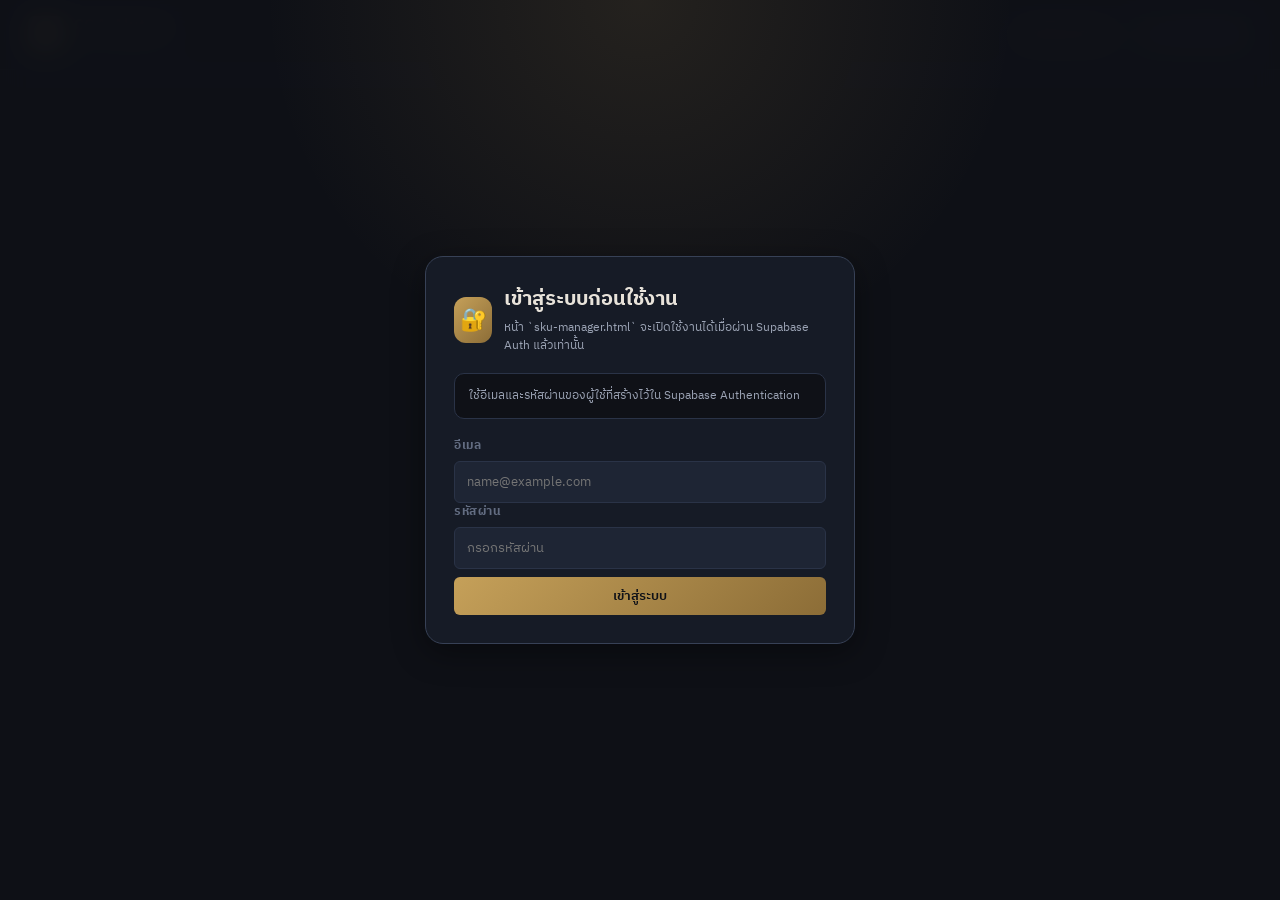
==== commit c6e06aaa: "Add files via upload" ====
--- a/sku-manager.html
+++ b/sku-manager.html
@@ -81,6 +81,55 @@
     cursor: pointer; text-decoration: none; transition: all 0.2s;
   }
   .back-btn:hover { border-color: var(--gold-dim); color: var(--gold); }
+  .header-user {
+    display: none; align-items: center; gap: 10px;
+    padding: 7px 12px; background: var(--bg3);
+    border: 1px solid var(--border); border-radius: var(--radius-sm);
+    color: var(--text2); font-size: 12px;
+  }
+  .header-user.open { display: inline-flex; }
+  .header-user-email { color: var(--text); font-weight: 600; max-width: 240px; overflow: hidden; text-overflow: ellipsis; white-space: nowrap; }
+
+  /* Auth Gate */
+  .auth-screen {
+    position: fixed; inset: 0; z-index: 1200;
+    display: none; align-items: center; justify-content: center;
+    padding: 24px; background:
+      radial-gradient(circle at top, rgba(197,160,89,0.12), transparent 34%),
+      rgba(15,17,23,0.96);
+    backdrop-filter: blur(14px);
+  }
+  .auth-screen.open { display: flex; }
+  .auth-card {
+    width: 100%; max-width: 430px;
+    background: var(--bg2); border: 1px solid var(--border2);
+    border-radius: 18px; box-shadow: var(--shadow);
+    padding: 28px;
+  }
+  .auth-card-head { display: flex; align-items: center; gap: 12px; margin-bottom: 18px; }
+  .auth-card-icon {
+    width: 46px; height: 46px; border-radius: 12px;
+    display: flex; align-items: center; justify-content: center;
+    background: linear-gradient(135deg, var(--gold), var(--gold-dim));
+    font-size: 22px;
+  }
+  .auth-card-title { font-size: 20px; font-weight: 700; color: var(--text); }
+  .auth-card-sub { font-size: 12px; color: var(--text2); margin-top: 4px; }
+  .auth-help {
+    background: var(--bg); border: 1px solid var(--border);
+    border-radius: var(--radius); padding: 12px 14px;
+    color: var(--text2); font-size: 12px; line-height: 1.6; margin-bottom: 18px;
+  }
+  .auth-error {
+    display: none; margin-bottom: 14px; padding: 10px 12px;
+    border-radius: var(--radius-sm); border: 1px solid var(--red);
+    background: var(--red-bg); color: var(--red); font-size: 12px;
+  }
+  .auth-error.open { display: block; }
+  .auth-actions { display: flex; gap: 10px; margin-top: 8px; }
+  .auth-actions .btn { flex: 1; justify-content: center; }
+  .manager-shell { display: none; }
+  .manager-shell.open { display: block; }
 
   /* Main Navigation Tabs */
   .master-nav {
@@ -354,12 +403,47 @@
   </div>
   <div class="header-sep"></div>
   <span class="header-badge">หน้าจัดการระบบ</span>
+  <div class="header-user" id="headerUserBox">
+    <span>ผู้ใช้:</span>
+    <span class="header-user-email" id="headerUserEmail">-</span>
+  </div>
+  <button class="btn btn-ghost" id="logoutBtn" onclick="handleLogout()" style="display:none">ออกจากระบบ</button>
   <a href="index.html" class="back-btn">
     <svg width="14" height="14" viewBox="0 0 24 24" fill="none" stroke="currentColor" stroke-width="2.2"><polyline points="15 18 9 12 15 6"/></svg>
     กลับหน้าหลัก
   </a>
 </header>
 
+<section class="auth-screen open" id="authScreen">
+  <div class="auth-card">
+    <div class="auth-card-head">
+      <div class="auth-card-icon">🔐</div>
+      <div>
+        <div class="auth-card-title">เข้าสู่ระบบก่อนใช้งาน</div>
+        <div class="auth-card-sub">หน้า `sku-manager.html` จะเปิดใช้งานได้เมื่อผ่าน Supabase Auth แล้วเท่านั้น</div>
+      </div>
+    </div>
+    <div class="auth-help">
+      ใช้อีเมลและรหัสผ่านของผู้ใช้ที่สร้างไว้ใน Supabase Authentication
+    </div>
+    <div class="auth-error" id="authErrorBox"></div>
+    <form id="loginForm">
+      <div class="form-group">
+        <label>อีเมล</label>
+        <input type="email" class="form-input" id="loginEmailInput" placeholder="name@example.com" autocomplete="username" required>
+      </div>
+      <div class="form-group">
+        <label>รหัสผ่าน</label>
+        <input type="password" class="form-input" id="loginPasswordInput" placeholder="กรอกรหัสผ่าน" autocomplete="current-password" required>
+      </div>
+      <div class="auth-actions">
+        <button type="submit" class="btn btn-primary" id="loginSubmitBtn">เข้าสู่ระบบ</button>
+      </div>
+    </form>
+  </div>
+</section>
+
+<div class="manager-shell" id="managerShell">
 <!-- Master Navigation Tabs -->
 <nav class="master-nav">
   <button class="nav-tab active" onclick="switchMasterTab('skus')">
@@ -960,6 +1044,7 @@
     </div>
   </div>
 </div>
+</div>
 
 <!-- Confirm Overlay -->
 <div class="confirm-overlay" id="confirmOverlay">
@@ -986,14 +1071,98 @@
 let rawSkus = [], rawScenes = [], rawDoors = [], rawHandles = [], rawSizes = [];
 let activeTab = 'skus';
 let pendingFile = null, pendingFileTargetUrlInput = null;
+let currentUser = null;
+let managerBootstrapped = false;
 
 document.addEventListener('DOMContentLoaded', () => {
-  loadSkus();
-  loadScenes();
-  loadDoors();
-  loadHandles();
-  loadSizes();
+  initAuthGuard();
 });
+
+async function initAuthGuard() {
+  const loginForm = document.getElementById('loginForm');
+  if (loginForm) loginForm.addEventListener('submit', handleLoginSubmit);
+
+  const { data, error } = await sb.auth.getSession();
+  if (error) {
+    setAuthError(error.message || 'ตรวจสอบสถานะการเข้าสู่ระบบไม่สำเร็จ');
+  }
+  applySession(data?.session || null);
+
+  sb.auth.onAuthStateChange((_event, session) => {
+    applySession(session || null);
+  });
+}
+
+function applySession(session) {
+  currentUser = session?.user || null;
+  const isLoggedIn = !!currentUser;
+
+  document.getElementById('authScreen').classList.toggle('open', !isLoggedIn);
+  document.getElementById('managerShell').classList.toggle('open', isLoggedIn);
+  document.getElementById('headerUserBox').classList.toggle('open', isLoggedIn);
+  document.getElementById('logoutBtn').style.display = isLoggedIn ? 'inline-flex' : 'none';
+  document.getElementById('headerUserEmail').textContent = currentUser?.email || '-';
+
+  if (!isLoggedIn) {
+    managerBootstrapped = false;
+    clearAuthError();
+    return;
+  }
+
+  clearAuthError();
+  if (!managerBootstrapped) {
+    managerBootstrapped = true;
+    loadSkus();
+    loadScenes();
+    loadDoors();
+    loadHandles();
+    loadSizes();
+  }
+}
+
+async function handleLoginSubmit(event) {
+  event.preventDefault();
+
+  const email = document.getElementById('loginEmailInput').value.trim();
+  const password = document.getElementById('loginPasswordInput').value;
+  const submitBtn = document.getElementById('loginSubmitBtn');
+
+  clearAuthError();
+  submitBtn.disabled = true;
+  submitBtn.textContent = 'กำลังเข้าสู่ระบบ...';
+
+  try {
+    const { error } = await sb.auth.signInWithPassword({ email, password });
+    if (error) throw error;
+    document.getElementById('loginPasswordInput').value = '';
+    toast('เข้าสู่ระบบสำเร็จ', 'success');
+  } catch (error) {
+    setAuthError(error.message || 'เข้าสู่ระบบไม่สำเร็จ');
+  } finally {
+    submitBtn.disabled = false;
+    submitBtn.textContent = 'เข้าสู่ระบบ';
+  }
+}
+
+async function handleLogout() {
+  const { error } = await sb.auth.signOut();
+  if (error) {
+    toast('ออกจากระบบไม่สำเร็จ: ' + (error.message || 'เกิดข้อผิดพลาด'), 'error');
+    return;
+  }
+  toast('ออกจากระบบแล้ว', 'success');
+}
+
+function setAuthError(message) {
+  const box = document.getElementById('authErrorBox');
+  if (!box) return;
+  box.textContent = message || '';
+  box.classList.toggle('open', !!message);
+}
+
+function clearAuthError() {
+  setAuthError('');
+}
 
 // Master Tab Switcher
 function switchMasterTab(tabKey) {
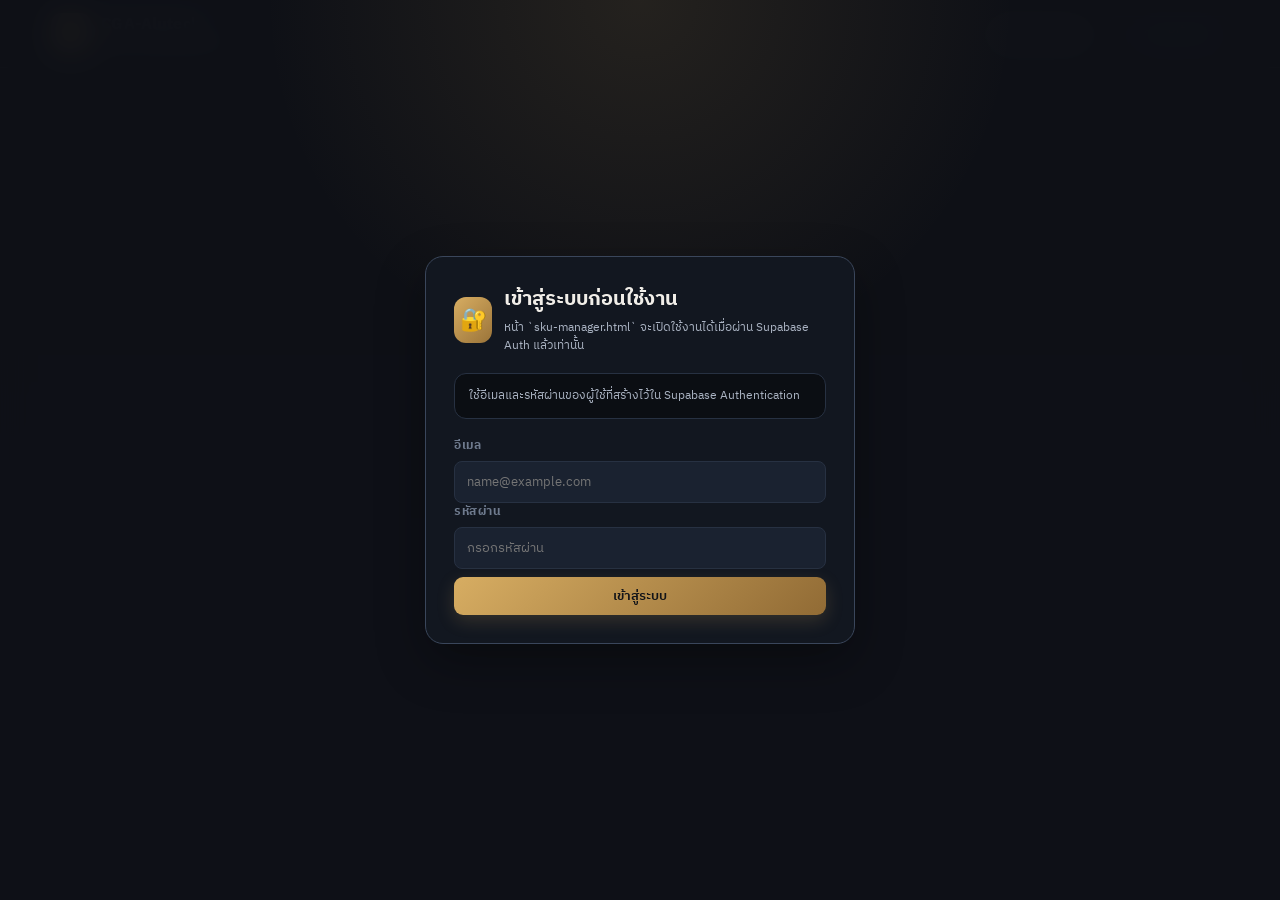
==== commit baf7bc96: "Add files via upload" ====
--- a/sku-manager.html
+++ b/sku-manager.html
@@ -1,11 +1,13 @@
-﻿<!doctype html>
+<!doctype html>
 <html lang="th">
 <head>
 <meta charset="utf-8"/>
 <meta name="viewport" content="width=device-width, initial-scale=1"/>
 <title>Product & SKU Manager - CGA-Alutech Door Visualizer</title>
 <link rel="preconnect" href="https://fonts.googleapis.com">
-<link href="https://fonts.googleapis.com/css2?family=IBM+Plex+Sans+Thai:wght@400;500;600;700&family=IBM+Plex+Mono:wght@400;600&display=swap" rel="stylesheet">
+<link rel="preconnect" href="https://fonts.gstatic.com" crossorigin>
+<link href="https://fonts.googleapis.com/css2?family=Noto+Sans+Thai:wght@300;400;500;600;700;800&family=Noto+Serif+Thai:wght@500;600;700&family=IBM+Plex+Sans+Thai:wght@400;500;600;700&family=IBM+Plex+Mono:wght@400;600&display=swap" rel="stylesheet">
+<link rel="stylesheet" href="appearance.css">
 <script src="https://cdn.jsdelivr.net/npm/@supabase/supabase-js@2"></script>
 <style>
   :root {
@@ -40,6 +42,7 @@
     color: var(--text);
     min-height: 100vh;
     line-height: 1.5;
+    overflow-x: hidden;
   }
 
   ::-webkit-scrollbar { width: 6px; height: 6px; }
@@ -334,8 +337,26 @@
     transition: border-color 0.2s;
   }
   .form-input:focus, .form-select:focus, .form-textarea:focus { border-color: var(--gold-dim); }
-  .form-select option { background: var(--bg3); }
   .form-row { display: grid; grid-template-columns: 1fr 1fr; gap: 14px; }
+  .sort-input {
+    width: 64px;
+    background: var(--bg);
+    border: 1px solid var(--border2);
+    border-radius: var(--radius-sm);
+    color: var(--gold);
+    font-family: 'IBM Plex Mono', monospace;
+    font-weight: 700;
+    text-align: center;
+    padding: 5px 6px;
+    font-size: 13px;
+    outline: none;
+    transition: all 0.2s;
+  }
+  .sort-input:focus {
+    border-color: var(--gold);
+    background: var(--bg3);
+    box-shadow: 0 0 0 2px var(--gold-glow);
+  }
 
   /* File Upload Zone */
   .upload-zone {
@@ -387,6 +408,268 @@
     .stats-row { grid-template-columns: repeat(2,1fr); }
     .form-row { grid-template-columns: 1fr; }
     .header, .master-nav, .main { padding-left: 16px; padding-right: 16px; }
+  }
+
+  /* Admin workspace polish: keep the existing data surface, improve hierarchy. */
+  :root {
+    --bg: #0b0e13;
+    --bg2: #121720;
+    --bg3: #1a2230;
+    --border: #273142;
+    --border2: #3a465b;
+    --gold: #d7ad62;
+    --gold-dim: #9b7439;
+    --gold-glow: rgba(215,173,98,0.12);
+    --text: #f1eee8;
+    --text2: #aab3c2;
+    --text3: #6f7b8e;
+    --radius: 12px;
+    --radius-sm: 8px;
+    --shadow: 0 18px 50px rgba(0,0,0,0.32);
+  }
+
+  body {
+    background:
+      radial-gradient(900px 500px at 85% -10%, rgba(215,173,98,0.08), transparent 68%),
+      linear-gradient(180deg, #0b0e13 0%, #10151e 100%);
+  }
+
+  .header {
+    padding: 13px clamp(16px, 4vw, 52px);
+    background: rgba(11,14,19,0.86);
+    border-bottom-color: rgba(215,173,98,0.2);
+  }
+
+  .brand-icon {
+    width: 40px;
+    height: 40px;
+    border-radius: 11px;
+    box-shadow: 0 8px 22px rgba(215,173,98,0.16);
+  }
+
+  .brand-title { color: var(--text); letter-spacing: 0.01em; }
+  .brand-sub { color: var(--gold); letter-spacing: 0.08em; text-transform: uppercase; }
+  .header-badge { padding: 5px 11px; color: var(--gold); border-color: rgba(215,173,98,0.35); }
+  .back-btn { background: transparent; }
+
+  .master-nav {
+    padding: 0 clamp(16px, 4vw, 52px);
+    background: rgba(18,23,32,0.92);
+    scrollbar-width: none;
+  }
+  .master-nav::-webkit-scrollbar { display: none; }
+  .nav-tab {
+    position: relative;
+    padding: 15px 16px 13px;
+    color: var(--text3);
+    font-size: 13px;
+  }
+  .nav-tab::after {
+    content: '';
+    position: absolute;
+    right: 16px;
+    bottom: -1px;
+    left: 16px;
+    height: 2px;
+    background: var(--gold);
+    transform: scaleX(0);
+    transition: transform 0.2s ease;
+  }
+  .nav-tab.active::after { transform: scaleX(1); }
+  .nav-tab.active { background: linear-gradient(180deg, rgba(215,173,98,0.11), transparent); }
+  .nav-tab-badge { min-width: 22px; text-align: center; }
+
+  .main { width: 100%; max-width: 1480px; min-width: 0; padding: 30px clamp(16px, 4vw, 52px) 70px; }
+  .stats-row { gap: 12px; margin-bottom: 24px; }
+  .stat-card {
+    position: relative;
+    overflow: hidden;
+    padding: 18px 20px;
+    background: linear-gradient(145deg, rgba(26,34,48,0.94), rgba(18,23,32,0.94));
+    border-color: rgba(58,70,91,0.82);
+    box-shadow: 0 8px 24px rgba(0,0,0,0.16);
+  }
+  .stat-card::after {
+    content: '';
+    position: absolute;
+    top: 0;
+    right: 0;
+    width: 80px;
+    height: 2px;
+    background: var(--gold);
+    opacity: 0.7;
+  }
+  .stat-label { color: var(--text3); letter-spacing: 0.08em; }
+  .stat-value { font-size: 28px; }
+
+  .toolbar {
+    padding: 12px;
+    margin-bottom: 14px;
+    background: rgba(18,23,32,0.72);
+    border: 1px solid rgba(39,49,66,0.9);
+    border-radius: var(--radius);
+  }
+  .search-box { background: var(--bg3); border-color: var(--border); min-height: 40px; }
+  .search-box:focus-within { border-color: var(--gold-dim); box-shadow: 0 0 0 3px var(--gold-glow); }
+  .btn { min-height: 38px; border-radius: 9px; }
+  .btn-primary { background: linear-gradient(135deg, #d7ad62, #916b35); color: #111318; box-shadow: 0 6px 18px rgba(215,173,98,0.18); }
+  .btn-ghost { background: var(--bg3); border-color: var(--border2); }
+  .btn-danger { background: rgba(248,113,113,0.08); }
+
+  .table-card {
+    background: rgba(18,23,32,0.9);
+    border-color: rgba(58,70,91,0.78);
+    box-shadow: 0 14px 34px rgba(0,0,0,0.18);
+  }
+  .table-header-row { padding: 17px 20px; background: rgba(26,34,48,0.5); }
+  thead th { background: #0e131b; color: #7f8a9d; padding-top: 12px; padding-bottom: 12px; }
+  tbody tr { border-bottom-color: rgba(39,49,66,0.72); }
+  tbody tr:hover { background: rgba(215,173,98,0.045); }
+  tbody td { padding-top: 13px; padding-bottom: 13px; }
+  .thumb-img { border-color: var(--border2); background: #090b0f; }
+
+  .sql-note { background: rgba(25,25,23,0.72); border-left-color: var(--gold); }
+  .appearance-card, .export-preview-wrap { background: rgba(11,14,19,0.62); }
+  .appearance-card:hover { border-color: rgba(215,173,98,0.42); }
+  .export-pane-shell {
+    display: flex;
+    flex-direction: column;
+    gap: 18px;
+  }
+  .export-pane-header {
+    display: flex;
+    flex-wrap: wrap;
+    align-items: center;
+    justify-content: space-between;
+    gap: 14px;
+    margin-bottom: 16px;
+  }
+  .export-pane-title {
+    font-size: 18px;
+    font-weight: 700;
+    color: var(--gold);
+    margin-bottom: 4px;
+  }
+  .export-pane-desc {
+    font-size: 12px;
+    color: var(--text2);
+    max-width: 760px;
+  }
+  .export-pane-grid {
+    display: grid;
+    grid-template-columns: minmax(0, 1.15fr) minmax(0, 0.85fr);
+    gap: 18px;
+    align-items: start;
+  }
+  .export-pane-grid > *,
+  .export-side-stack,
+  .export-config-card,
+  .export-preview-wrap {
+    min-width: 0;
+    max-width: 100%;
+  }
+  .export-side-stack {
+    display: flex;
+    flex-direction: column;
+    gap: 14px;
+  }
+  .export-config-card {
+    border: 1px solid rgba(58,70,91,0.9);
+    border-radius: 16px;
+    padding: 16px;
+    background: linear-gradient(180deg, rgba(16,20,28,0.9), rgba(13,17,24,0.88));
+    box-shadow: inset 0 1px 0 rgba(255,255,255,0.03);
+  }
+  .export-config-title {
+    font-size: 13px;
+    font-weight: 700;
+    color: var(--text);
+    margin-bottom: 10px;
+  }
+  .export-preview-wrap {
+    border: 1px solid rgba(58,70,91,0.9) !important;
+    border-radius: 16px !important;
+    padding: 16px !important;
+    margin-top: 0 !important;
+    background: linear-gradient(180deg, rgba(16,20,28,0.96), rgba(11,14,19,0.92)) !important;
+  }
+  .export-preview-head {
+    display: flex;
+    align-items: center;
+    justify-content: space-between;
+    gap: 10px;
+    margin-bottom: 12px;
+  }
+  .export-preview-title {
+    font-size: 13px;
+    font-weight: 700;
+    color: var(--text);
+  }
+  .export-preview-meta {
+    font-size: 11px;
+    color: var(--text2);
+  }
+  .export-color-field {
+    display: flex;
+    gap: 8px;
+    align-items: center;
+  }
+  .export-color-field input[type="color"] {
+    width: 42px;
+    min-width: 42px;
+    height: 36px;
+    padding: 3px;
+    border-radius: 10px;
+    border: 1px solid var(--border2);
+    background: var(--bg3);
+  }
+  .export-color-field .form-input {
+    flex: 1;
+  }
+  .export-hint-row {
+    display: flex;
+    flex-wrap: wrap;
+    gap: 10px;
+    margin-bottom: 4px;
+  }
+  .export-hint-chip {
+    padding: 8px 10px;
+    border-radius: 10px;
+    border: 1px solid rgba(58,70,91,0.85);
+    background: rgba(18,23,32,0.72);
+    font-size: 11px;
+    color: var(--text2);
+    line-height: 1.45;
+  }
+  .export-hint-chip strong {
+    color: var(--text);
+  }
+  @media (max-width: 1100px) {
+    .export-pane-grid {
+      grid-template-columns: minmax(0, 1fr);
+    }
+  }
+  .modal { border-color: rgba(215,173,98,0.28); box-shadow: 0 24px 80px rgba(0,0,0,0.5); }
+
+  @media (max-width: 640px) {
+    .header { gap: 10px; padding: 10px 12px; }
+    .brand-icon { width: 34px; height: 34px; font-size: 16px; }
+    .brand-title { font-size: 14px; }
+    .brand-sub, .header-badge, .header-user { display: none !important; }
+    .back-btn { padding: 7px 9px; font-size: 0; }
+    .back-btn svg { width: 17px; height: 17px; }
+    .master-nav { padding: 0 10px; }
+    .nav-tab { padding: 12px 10px 11px; font-size: 11px; gap: 5px; }
+    .nav-tab::after { right: 10px; left: 10px; }
+    .main { padding: 18px 10px 40px; }
+    .stats-row { gap: 8px; margin-bottom: 14px; }
+    .stat-card { padding: 12px; }
+    .stat-label { font-size: 9px; }
+    .stat-value { font-size: 22px; }
+    .toolbar { padding: 8px; gap: 7px; }
+    .toolbar .search-box { min-width: 100%; }
+    .toolbar .btn { flex: 1; justify-content: center; padding: 8px 9px; font-size: 11px; }
+    .table-card { border-radius: 10px; }
   }
 </style>
 </head>
@@ -446,10 +729,7 @@
 <div class="manager-shell" id="managerShell">
 <!-- Master Navigation Tabs -->
 <nav class="master-nav">
-  <button class="nav-tab active" onclick="switchMasterTab('skus')">
-    SKU ทั้งหมด <span class="nav-tab-badge" id="tabBadgeSkus">0</span>
-  </button>
-  <button class="nav-tab" onclick="switchMasterTab('scenes')">
+  <button class="nav-tab active" onclick="switchMasterTab('scenes')">
     ฉากห้อง <span class="nav-tab-badge" id="tabBadgeScenes">0</span>
   </button>
   <button class="nav-tab" onclick="switchMasterTab('doors')">
@@ -461,6 +741,12 @@
   <button class="nav-tab" onclick="switchMasterTab('sizes')">
     ขนาดประตู <span class="nav-tab-badge" id="tabBadgeSizes">0</span>
   </button>
+  <button class="nav-tab" onclick="switchMasterTab('appearance')">
+    รูปลักษณ์
+  </button>
+  <button class="nav-tab" onclick="switchMasterTab('export')">
+    ไฟล์ดาวโหลด
+  </button>
 </nav>
 
 <div class="main">
@@ -469,15 +755,15 @@
   <div class="sql-note" id="sqlNote">
     <div class="sql-note-icon">📌</div>
     <div style="flex:1">
-      <div class="sql-note-title">ตรวจสอบ SQL Schema ให้พร้อมก่อนเชื่อมกับ Supabase</div>
-      <div class="sql-note-text">หากตาราง <code style="color:var(--amber)">door_skus</code>, <code style="color:var(--amber)">room_scenes</code>, <code style="color:var(--amber)">door_products</code>, <code style="color:var(--amber)">handle_products</code>, <code style="color:var(--amber)">door_sizes</code> ยังไม่ครบ ให้คัดลอกชุดคำสั่งนี้ไปวางใน Supabase SQL Editor</div>
+      <div class="sql-note-title">ตรวจสอบโครงสร้างฐานข้อมูลให้ตรงกับหน้าใช้งานจริง</div>
+      <div class="sql-note-text">หน้า `index.html` ปัจจุบันใช้ระบบ 4 Panel, ข้อมูลฉากแบบอิงสเกลจริง, มือจับ และขนาดประตูจาก Supabase โดยตรง หากตารางยังไม่พร้อม ให้ใช้ SQL ด้านล่างเป็นมาตรฐานล่าสุด</div>
       <span class="sql-toggle" onclick="toggleSql()">ดู SQL Schema สำหรับติดตั้งครั้งแรก</span>
       <div class="sql-detail" id="sqlDetail">
         <code class="sql-code">-- ใช้คำสั่งด้านล่างเพื่อเตรียมตารางใน Supabase ให้พร้อม
 -- สามารถรันในหน้า Migration หรือ Supabase -> SQL Editor ได้:
-ALTER TABLE public.door_products ADD COLUMN IF NOT EXISTS color text;
-ALTER TABLE public.door_products ADD COLUMN IF NOT EXISTS color_code text;
-ALTER TABLE public.door_products ADD COLUMN IF NOT EXISTS door_type text DEFAULT 'sliding';
+ALTER TABLE public.room_scenes ADD COLUMN IF NOT EXISTS sort_order integer DEFAULT 0;
+ALTER TABLE public.door_products ADD COLUMN IF NOT EXISTS sort_order integer DEFAULT 0;
+ALTER TABLE public.handle_products ADD COLUMN IF NOT EXISTS sort_order integer DEFAULT 0;
 ALTER TABLE public.door_products ADD COLUMN IF NOT EXISTS handle_x_frac numeric(6,4);
 ALTER TABLE public.door_products ADD COLUMN IF NOT EXISTS handle_y_frac numeric(6,4);
 ALTER TABLE public.door_products ADD COLUMN IF NOT EXISTS handle_scale numeric(6,4);
@@ -485,15 +771,26 @@
 ALTER TABLE public.handle_products ADD COLUMN IF NOT EXISTS handle_y_frac numeric(6,4);
 ALTER TABLE public.handle_products ADD COLUMN IF NOT EXISTS handle_scale numeric(6,4);
 ALTER TABLE public.room_scenes ADD COLUMN IF NOT EXISTS floor_frac numeric(6,4) DEFAULT 0.952;
-ALTER TABLE public.door_skus ADD COLUMN IF NOT EXISTS door_color text;
+ALTER TABLE public.room_scenes ADD COLUMN IF NOT EXISTS wall_top_frac numeric(6,4) DEFAULT 0.093;
+ALTER TABLE public.room_scenes ADD COLUMN IF NOT EXISTS room_width_cm integer DEFAULT 300;
+ALTER TABLE public.room_scenes ADD COLUMN IF NOT EXISTS room_height_cm integer DEFAULT 300;
+ALTER TABLE public.door_skus ADD COLUMN IF NOT EXISTS panel_signature text;
+ALTER TABLE public.door_skus ADD COLUMN IF NOT EXISTS panel1_door_key text;
+ALTER TABLE public.door_skus ADD COLUMN IF NOT EXISTS panel2_door_key text;
+ALTER TABLE public.door_skus ADD COLUMN IF NOT EXISTS panel3_door_key text;
+ALTER TABLE public.door_skus ADD COLUMN IF NOT EXISTS panel4_door_key text;
 
 -- 1. ตาราง SKU
 create table if not exists public.door_skus (
   id uuid not null default gen_random_uuid(),
-  sku_code text not null unique, door_key text not null, door_name text,
-  door_type text not null default 'sliding', door_color text,
+  sku_code text not null unique,
+  panel_signature text,
+  panel1_door_key text,
+  panel2_door_key text,
+  panel3_door_key text,
+  panel4_door_key text,
   width_cm integer not null, height_cm integer not null,
-  handle_key text, handle_name text, price numeric(12,2), notes text,
+   handle_key text, handle_name text, notes text,
   is_active boolean not null default true, created_at timestamptz not null default now(), updated_at timestamptz not null default now(),
   constraint door_skus_pkey primary key (id)
 );
@@ -502,8 +799,13 @@
 create table if not exists public.room_scenes (
   id uuid not null default gen_random_uuid(),
   scene_key text not null unique, name text not null, image_path text not null,
+  sort_order integer not null default 0,
   width integer not null default 364, height integer not null default 405,
-  floor_frac numeric(6,4) not null default 0.952, is_active boolean not null default true,
+  floor_frac numeric(6,4) not null default 0.952,
+  wall_top_frac numeric(6,4) not null default 0.093,
+  room_width_cm integer not null default 300,
+  room_height_cm integer not null default 300,
+  is_active boolean not null default true,
   created_at timestamptz not null default now(), updated_at timestamptz not null default now(),
   constraint room_scenes_pkey primary key (id)
 );
@@ -512,7 +814,7 @@
 create table if not exists public.door_products (
   id uuid not null default gen_random_uuid(),
   door_key text not null unique, name text not null, image_path text not null,
-  door_type text not null default 'sliding', color text, color_code text,
+  sort_order integer not null default 0,
   canvas_w integer not null default 299, canvas_h integer not null default 509,
   bottom_frac numeric(6,4) not null default 0.9862,
   handle_x_frac numeric(6,4), handle_y_frac numeric(6,4), handle_scale numeric(6,4),
@@ -525,6 +827,7 @@
 create table if not exists public.handle_products (
   id uuid not null default gen_random_uuid(),
   handle_key text not null unique, name text not null, image_path text not null,
+  sort_order integer not null default 0,
   handle_x_frac numeric(6,4), handle_y_frac numeric(6,4), handle_scale numeric(6,4),
   is_active boolean not null default true, created_at timestamptz not null default now(), updated_at timestamptz not null default now(),
   constraint handle_products_pkey primary key (id)
@@ -557,10 +860,10 @@
   </div>
 
   <!-- -- TAB 1: SKUS ---------------------------------------- -->
-  <div class="tab-pane active" id="pane-skus">
+  <div class="tab-pane" id="pane-skus">
     <div class="stats-row">
       <div class="stat-card">
-        <div class="stat-label">SKU ทั้งหมด</div>
+        <div class="stat-label">SKU 4 Panel ทั้งหมด</div>
         <div class="stat-value gold" id="skuStatTotal">0</div>
       </div>
       <div class="stat-card">
@@ -571,22 +874,13 @@
         <div class="stat-label">ที่ปิดใช้งาน</div>
         <div class="stat-value red" id="skuStatInactive">0</div>
       </div>
-      <div class="stat-card">
-        <div class="stat-label">ราคาเฉลี่ย</div>
-        <div class="stat-value" id="skuStatAvgPrice" style="font-size:20px">-</div>
-      </div>
     </div>
 
     <div class="toolbar">
       <div class="search-box">
         <svg width="14" height="14" viewBox="0 0 24 24" fill="none" stroke="currentColor" stroke-width="2.2"><circle cx="11" cy="11" r="7"/><line x1="21" y1="21" x2="16.65" y2="16.65"/></svg>
-        <input type="text" id="skuSearchInput" placeholder="ค้นหา SKU, ชื่อประตู, สี..." oninput="filterSkus()">
-      </div>
-      <select class="filter-select" id="skuFilterType" onchange="filterSkus()">
-        <option value="">ทุกประเภท</option>
-        <option value="sliding">บานเลื่อน</option>
-        <option value="fix">บาน Fix</option>
-      </select>
+        <input type="text" id="skuSearchInput" placeholder="ค้นหา SKU, รูปแบบ Panel, มือจับ..." oninput="filterSkus()">
+      </div>
       <button class="btn btn-ghost" onclick="exportSkuCSV()">ส่งออก CSV</button>
       <button class="btn btn-ghost" onclick="loadSkus()">รีเฟรช</button>
       <button class="btn btn-primary" onclick="openSkuModal()">เพิ่ม SKU ใหม่</button>
@@ -597,7 +891,7 @@
         <table>
           <thead>
             <tr>
-              <th>#</th><th>รหัส SKU</th><th>ชื่อประตู</th><th>ประเภท</th><th>สี</th><th>ขนาด (ซม.)</th><th>มือจับ</th><th>ราคา</th><th>สถานะ</th><th>จัดการ</th>
+              <th>#</th><th>รหัส SKU</th><th>รูปแบบ Panel</th><th>รายการบานที่เลือก</th><th>ขนาด (ซม.)</th><th>มือจับ</th><th>สถานะ</th><th>จัดการ</th>
             </tr>
           </thead>
           <tbody id="skuTbody"></tbody>
@@ -607,7 +901,7 @@
   </div>
 
   <!-- -- TAB 2: SCENES -------------------------------------- -->
-  <div class="tab-pane" id="pane-scenes">
+  <div class="tab-pane active" id="pane-scenes">
     <div class="toolbar">
       <div class="search-box">
         <svg width="14" height="14" viewBox="0 0 24 24" fill="none" stroke="currentColor" stroke-width="2.2"><circle cx="11" cy="11" r="7"/><line x1="21" y1="21" x2="16.65" y2="16.65"/></svg>
@@ -622,7 +916,7 @@
         <table>
           <thead>
             <tr>
-              <th>รูปภาพ</th><th>Key</th><th>ชื่อฉากห้อง</th><th>ขนาดภาพ (W x H)</th><th>ตำแหน่งพื้น (Floor Frac)</th><th>สถานะ</th><th>จัดการ</th>
+              <th style="width:80px;text-align:center">ลำดับ</th><th>รูปภาพ</th><th>Key</th><th>ชื่อฉากห้อง</th><th>ขนาดภาพ (W x H)</th><th>เส้นผนัง/พื้น</th><th>ขนาดห้องจริง</th><th>สถานะ</th><th>จัดการ</th>
             </tr>
           </thead>
           <tbody id="sceneTbody"></tbody>
@@ -636,13 +930,8 @@
     <div class="toolbar">
       <div class="search-box">
         <svg width="14" height="14" viewBox="0 0 24 24" fill="none" stroke="currentColor" stroke-width="2.2"><circle cx="11" cy="11" r="7"/><line x1="21" y1="21" x2="16.65" y2="16.65"/></svg>
-        <input type="text" id="doorSearchInput" placeholder="ค้นหาบานประตู, สี..." oninput="filterDoors()">
-      </div>
-      <select class="filter-select" id="doorFilterType" onchange="filterDoors()">
-        <option value="">ทุกประเภท</option>
-        <option value="sliding">บานเลื่อน</option>
-        <option value="fix">บาน Fix</option>
-      </select>
+        <input type="text" id="doorSearchInput" placeholder="ค้นหาบานประตู..." oninput="filterDoors()">
+      </div>
       <button class="btn btn-ghost" onclick="loadDoors()">รีเฟรช</button>
       <button class="btn btn-primary" onclick="openDoorModal()">เพิ่มบานประตู</button>
     </div>
@@ -652,7 +941,7 @@
         <table>
           <thead>
             <tr>
-              <th>รูปภาพ</th><th>คีย์</th><th>ชื่อบานประตู</th><th>ประเภท</th><th>สี</th><th>ขนาดพื้นที่ภาพ (กว้าง x สูง)</th><th>สถานะ</th><th>จัดการ</th>
+              <th style="width:80px;text-align:center">ลำดับ</th><th>รูปภาพ</th><th>คีย์</th><th>ชื่อบานประตู</th><th>ขนาดพื้นที่ภาพ (กว้าง x สูง)</th><th>สถานะ</th><th>จัดการ</th>
             </tr>
           </thead>
           <tbody id="doorTbody"></tbody>
@@ -677,7 +966,7 @@
         <table>
           <thead>
             <tr>
-              <th>รูปภาพ</th><th>คีย์</th><th>ชื่อมือจับ</th><th>สถานะ</th><th>จัดการ</th>
+              <th style="width:80px;text-align:center">ลำดับ</th><th>รูปภาพ</th><th>คีย์</th><th>ชื่อมือจับ</th><th>สถานะ</th><th>จัดการ</th>
             </tr>
           </thead>
           <tbody id="handleTbody"></tbody>
@@ -707,6 +996,208 @@
           </thead>
           <tbody id="sizeTbody"></tbody>
         </table>
+      </div>
+    </div>
+  </div>
+
+  <!-- -- TAB 6: APPEARANCE ---------------------------------- -->
+  <div class="tab-pane" id="pane-appearance">
+    <!-- Logo Settings Card -->
+    <div class="panel" style="padding: 20px 22px; border: 1px solid var(--border); background: var(--bg2); border-radius: 12px; margin-bottom: 20px;">
+      <div style="display:flex; flex-wrap:wrap; align-items:center; justify-content:space-between; gap:12px; margin-bottom: 14px;">
+        <div>
+          <div class="section-title" style="font-size: 16px; font-weight: 700; color: var(--gold); margin-bottom: 4px;">🏷️ โลโก้เว็บไซต์ (Website Logo)</div>
+          <div class="section-desc" style="font-size: 12px; color: var(--text2);">อัปโหลดโลโก้ไปยัง Supabase Storage แล้วบันทึก URL ลงตาราง site_settings เพื่อแสดงที่แถบหัวเว็บทันที</div>
+        </div>
+      </div>
+      <div class="form-row" style="margin-bottom: 14px;">
+        <div class="form-group">
+          <label style="font-size: 12px; font-weight: 600; color: var(--text);">URL โลโก้ปัจจุบัน</label>
+          <input type="text" class="form-input" id="websiteLogoUrlInput" placeholder="https://.../website-logo.png">
+        </div>
+      </div>
+      <div class="form-row" style="margin-bottom: 16px;">
+        <div class="form-group">
+          <label style="font-size: 12px; font-weight: 600; color: var(--text);">อัปโหลดไฟล์โลโก้ใหม่</label>
+          <input type="file" class="form-input" id="websiteLogoFileInput" accept="image/*">
+          <div class="preview-img-box" id="websiteLogoPreviewBox" style="display:none; margin-top: 10px; padding: 10px; background: var(--bg); border: 1px solid var(--border); border-radius: 8px; width: fit-content;">
+            <img id="websiteLogoPreviewImg" src="" alt="Logo Preview" style="max-height: 50px; max-width: 220px; object-fit: contain;">
+          </div>
+        </div>
+      </div>
+      <div style="display:flex; gap:10px; flex-wrap:wrap;">
+        <button class="btn btn-primary" id="saveWebsiteLogoBtn" type="button">บันทึกโลโก้</button>
+        <button class="btn btn-ghost" id="reloadWebsiteLogoBtn" type="button">โหลดจากฐานข้อมูล</button>
+        <button class="btn btn-danger" id="clearWebsiteLogoBtn" type="button">ล้างค่าเก่า</button>
+      </div>
+    </div>
+
+    <div class="panel" style="padding: 20px 22px; border: 1px solid var(--border); background: var(--bg2); border-radius: 12px; margin-bottom: 20px;">
+      <div style="display:flex; flex-wrap:wrap; align-items:center; justify-content:space-between; gap:12px; margin-bottom: 14px;">
+        <div>
+          <div class="section-title" style="font-size: 16px; font-weight: 700; color: var(--gold); margin-bottom: 4px;">🎨 ตกแต่งหน้า Visualizer</div>
+          <div class="section-desc" style="font-size: 12px; color: var(--text2);">เลือกจุดบนหน้า `index.html` แล้วกำหนดสีพื้นหลัง สีตัวอักษร สีขอบ และฟอนต์ได้ทีละส่วน พร้อมดูตัวอย่างก่อนบันทึก</div>
+        </div>
+        <div style="display:flex; gap:10px; flex-wrap:wrap;">
+          <button class="btn btn-ghost" type="button" onclick="loadAppearanceSettings()">โหลดค่าปัจจุบัน</button>
+          <button class="btn btn-ghost" type="button" onclick="applyAppearancePreset('warm')">ใช้โทนอุ่น</button>
+          <button class="btn btn-ghost" type="button" onclick="applyAppearancePreset('clean')">ใช้โทนสะอาด</button>
+          <button class="btn btn-ghost" type="button" onclick="resetAppearanceForm()">คืนค่าเดิม</button>
+          <a class="btn btn-ghost" href="index.html" target="_blank" rel="noopener">เปิดหน้าใช้งานจริง</a>
+          <button class="btn btn-primary" type="button" onclick="saveAppearanceSettings()">บันทึกการตั้งค่ารูปลักษณ์</button>
+        </div>
+      </div>
+      <div class="appearance-live-preview">
+        <div class="appearance-live-preview-head">
+          <div class="appearance-live-preview-title">ดูหน้าใช้งานจริง<small>คลิกส่วนที่ต้องการแก้ในกรอบนี้ได้เลย</small></div>
+          <div class="appearance-live-preview-status" id="appearancePreviewStatus">กำลังโหลดหน้า index.html...</div>
+        </div>
+        <iframe class="appearance-live-preview-frame" id="appearanceLivePreview" src="index.html?preview=desktop" title="ตัวอย่างหน้า Door Visualizer จริง"></iframe>
+        <div class="appearance-inline-editor" id="appearanceInlineEditor">
+          <div class="appearance-inline-editor-head">
+            <div class="appearance-inline-editor-title" id="appearanceInlineEditorTitle">กำลังแก้ไข</div>
+            <button class="appearance-inline-editor-close" type="button" onclick="closeAppearanceInlineEditor()" title="ปิดแผงแก้ไข">&times;</button>
+          </div>
+          <div class="appearance-inline-editor-grid">
+            <label class="appearance-inline-field appearance-inline-background">พื้นหลัง<input type="color" id="inlineAppearanceBackground" oninput="updateAppearanceInlineEditor('background', this.value)"></label>
+            <label class="appearance-inline-field appearance-inline-text">ข้อความ<input type="color" id="inlineAppearanceText" oninput="updateAppearanceInlineEditor('text', this.value)"></label>
+            <label class="appearance-inline-field appearance-inline-line">ขอบ<input type="color" id="inlineAppearanceLine" oninput="updateAppearanceInlineEditor('line', this.value)"></label>
+            <label class="appearance-inline-field appearance-inline-button">ปุ่ม<input type="color" id="inlineAppearanceButton" oninput="updateAppearanceInlineEditor('button', this.value)"></label>
+          </div>
+          <label class="appearance-inline-field appearance-inline-font" id="inlineAppearanceFontField">ฟอนต์<select id="inlineAppearanceFont" onchange="updateAppearanceInlineEditor('font', this.value)" aria-label="ฟอนต์ของส่วนที่เลือก"></select></label>
+        </div>
+      </div>
+      <div id="appearanceSettingsList"></div>
+    </div>
+
+  </div>
+
+  <div class="tab-pane" id="pane-export">
+    <div class="panel" style="padding: 20px 22px; border: 1px solid var(--border); background: var(--bg2); border-radius: 12px; margin-bottom: 20px;">
+      <div class="export-pane-shell">
+      <div class="export-pane-header">
+        <div>
+          <div class="export-pane-title">🖼️ รูปแบบไฟล์ดาวโหลด</div>
+          <div class="export-pane-desc">ส่วนนี้ใช้กำหนดหน้าตาของรูปภาพที่ออกจากปุ่ม <code>ดาวน์โหลดรูปจำลอง</code> เช่น ขนาดภาพ พื้นหลัง กล่องสรุป สีข้อความ และฟอนต์</div>
+        </div>
+        <div style="display:flex; gap:10px; flex-wrap:wrap;">
+          <button class="btn btn-ghost" type="button" onclick="loadExportAppearanceSettings()">โหลดค่าปัจจุบัน</button>
+          <button class="btn btn-primary" type="button" onclick="saveExportAppearanceSettings()">บันทึกรูปแบบไฟล์ดาวโหลด</button>
+        </div>
+      </div>
+
+      <div class="export-hint-row">
+        <div class="export-hint-chip"><strong>พื้นหลังภาพ</strong>คือพื้นรอบนอกสุดของไฟล์ที่ดาวโหลด</div>
+        <div class="export-hint-chip"><strong>กรอบหลัก</strong>คือกรอบใหญ่ที่ครอบภาพและกล่องสรุปด้านขวา</div>
+        <div class="export-hint-chip"><strong>กล่องสรุป</strong>คือคอลัมน์ขวาที่มีหัวข้อและค่ารายการอุปกรณ์</div>
+        <div class="export-hint-chip"><strong>การ์ดข้อมูล</strong>คือกล่องย่อยแต่ละใบ เช่น แบรนด์สินค้า / ฉากห้อง / รหัส SKU</div>
+      </div>
+
+      <div class="export-pane-grid">
+        <div class="export-preview-wrap">
+          <div class="export-preview-head">
+            <div class="export-preview-title">ตัวอย่างไฟล์ดาวโหลด</div>
+            <div id="exportPreviewMeta" class="export-preview-meta">1200 x 760 px · ตัวอย่างสัดส่วนตามไฟล์จริง</div>
+          </div>
+          <div class="form-help" style="margin-bottom:10px;">พรีวิวส่วนนี้ย่อให้พอดีกล่อง แต่คงสัดส่วนเดียวกับไฟล์ดาวโหลดจริง เพื่อใช้เทียบ layout และพื้นที่จริงของแต่ละส่วน</div>
+          <div id="exportPreviewStage" style="width:100%; border:1px solid #2A3140; border-radius:18px; background:#10141B; aspect-ratio:1200 / 760; position:relative; overflow:hidden; box-sizing:border-box;">
+            <img id="exportPreviewRenderedImage" src="" alt="Export Preview" style="display:none; width:100%; height:100%; object-fit:contain; object-position:center;">
+            <div id="exportPreviewImagePlaceholder" style="position:absolute; inset:0; display:flex; align-items:center; justify-content:center; color:#8F826D; font-size:13px; font-weight:600; letter-spacing:0.01em;">กำลังโหลดภาพตัวอย่างจริง...</div>
+          </div>
+        </div>
+
+        <div class="export-side-stack">
+          <div class="export-config-card">
+            <div class="export-config-title">ขนาดไฟล์</div>
+            <div class="form-row" style="margin-bottom:0;">
+              <div class="form-group">
+                <label>ความกว้าง (px)</label>
+                <input type="number" class="form-input" id="exportWidthInput" min="600" max="3000" oninput="updateExportPreview()">
+              </div>
+              <div class="form-group">
+                <label>ความสูง (px)</label>
+                <input type="number" class="form-input" id="exportHeightInput" min="400" max="3000" oninput="updateExportPreview()">
+              </div>
+            </div>
+          </div>
+
+          <div class="export-config-card">
+            <div class="export-config-title">สีหลักของไฟล์ดาวโหลด</div>
+            <div class="form-row">
+              <div class="form-group">
+                <label>พื้นหลังภาพ</label>
+                <div class="export-color-field"><input type="color" id="exportBackgroundInput" oninput="syncExportColor('exportBackgroundInput')"><input type="text" class="form-input" id="exportBackgroundInputHex" oninput="syncExportHex('exportBackgroundInput')" placeholder="#FAF8F5"></div>
+              </div>
+              <div class="form-group">
+                <label>ขอบกรอบหลัก</label>
+                <div class="export-color-field"><input type="color" id="exportShellBorderInput" oninput="syncExportColor('exportShellBorderInput')"><input type="text" class="form-input" id="exportShellBorderInputHex" oninput="syncExportHex('exportShellBorderInput')" placeholder="#E5DEC3"></div>
+              </div>
+            </div>
+            <div class="form-row">
+              <div class="form-group">
+                <label>พื้นกล่องสรุปด้านขวา</label>
+                <div class="export-color-field"><input type="color" id="exportSpecBackgroundInput" oninput="syncExportColor('exportSpecBackgroundInput')"><input type="text" class="form-input" id="exportSpecBackgroundInputHex" oninput="syncExportHex('exportSpecBackgroundInput')" placeholder="#FFFCF6"></div>
+              </div>
+              <div class="form-group">
+                <label>ขอบกล่องสรุปด้านขวา</label>
+                <div class="export-color-field"><input type="color" id="exportSpecBorderInput" oninput="syncExportColor('exportSpecBorderInput')"><input type="text" class="form-input" id="exportSpecBorderInputHex" oninput="syncExportHex('exportSpecBorderInput')" placeholder="#E5DEC3"></div>
+              </div>
+            </div>
+            <div class="form-row">
+              <div class="form-group">
+                <label>พื้นการ์ดข้อมูลย่อย</label>
+                <div class="export-color-field"><input type="color" id="exportCardBackgroundInput" oninput="syncExportColor('exportCardBackgroundInput')"><input type="text" class="form-input" id="exportCardBackgroundInputHex" oninput="syncExportHex('exportCardBackgroundInput')" placeholder="#FFFFFF"></div>
+              </div>
+              <div class="form-group">
+                <label>ขอบการ์ดข้อมูลย่อย</label>
+                <div class="export-color-field"><input type="color" id="exportCardBorderInput" oninput="syncExportColor('exportCardBorderInput')"><input type="text" class="form-input" id="exportCardBorderInputHex" oninput="syncExportHex('exportCardBorderInput')" placeholder="#D4BE96"></div>
+              </div>
+            </div>
+            <div class="form-row" style="margin-bottom:0;">
+              <div class="form-group">
+                <label>ฟอนต์ของไฟล์</label>
+                <select class="form-select" id="exportFontFamilyInput" onchange="updateExportPreview()">
+                  <option value="'Noto Sans Thai', sans-serif">Noto Sans Thai</option>
+                  <option value="'IBM Plex Sans Thai', sans-serif">IBM Plex Sans Thai</option>
+                  <option value="'Noto Serif Thai', serif">Noto Serif Thai</option>
+                  <option value="Tahoma, sans-serif">Tahoma</option>
+                  <option value="Arial, sans-serif">Arial</option>
+                </select>
+              </div>
+            </div>
+          </div>
+
+          <div class="export-config-card">
+            <div class="export-config-title">สีข้อความในไฟล์ดาวโหลด</div>
+            <div class="form-row">
+              <div class="form-group">
+                <label>หัวข้อกล่องสรุป</label>
+                <div class="export-color-field"><input type="color" id="exportHeadingColorInput" oninput="syncExportColor('exportHeadingColorInput')"><input type="text" class="form-input" id="exportHeadingColorInputHex" oninput="syncExportHex('exportHeadingColorInput')" placeholder="#8C6D37"></div>
+              </div>
+              <div class="form-group">
+                <label>ชื่อฟิลด์</label>
+                <div class="export-color-field"><input type="color" id="exportLabelColorInput" oninput="syncExportColor('exportLabelColorInput')"><input type="text" class="form-input" id="exportLabelColorInputHex" oninput="syncExportHex('exportLabelColorInput')" placeholder="#8F826D"></div>
+              </div>
+            </div>
+            <div class="form-row">
+              <div class="form-group">
+                <label>ค่าข้อมูลทั่วไป</label>
+                <div class="export-color-field"><input type="color" id="exportValueColorInput" oninput="syncExportColor('exportValueColorInput')"><input type="text" class="form-input" id="exportValueColorInputHex" oninput="syncExportHex('exportValueColorInput')" placeholder="#1A1714"></div>
+              </div>
+              <div class="form-group">
+                <label>ค่าข้อความเน้น (เช่น SKU / แบรนด์)</label>
+                <div class="export-color-field"><input type="color" id="exportAccentColorInput" oninput="syncExportColor('exportAccentColorInput')"><input type="text" class="form-input" id="exportAccentColorInputHex" oninput="syncExportHex('exportAccentColorInput')" placeholder="#8C6D37"></div>
+              </div>
+            </div>
+            <div class="form-row" style="margin-bottom:0;">
+              <div class="form-group">
+                <label>ข้อความหมายเหตุด้านล่าง</label>
+                <div class="export-color-field"><input type="color" id="exportNoteColorInput" oninput="syncExportColor('exportNoteColorInput')"><input type="text" class="form-input" id="exportNoteColorInputHex" oninput="syncExportHex('exportNoteColorInput')" placeholder="#6B6257"></div>
+              </div>
+            </div>
+          </div>
+        </div>
+      </div>
       </div>
     </div>
   </div>
@@ -726,42 +1217,42 @@
       <div style="background:var(--bg);padding:10px 14px;border-radius:6px;border:1px solid var(--border);display:flex;justify-content:space-between;align-items:center;">
         <div>
           <div style="font-size:11px;color:var(--text3)">รหัส SKU (สร้างอัตโนมัติ)</div>
-          <div style="font-family:monospace;font-size:14px;font-weight:700;color:var(--gold)" id="skuCodePreview">CGA-SL-BRZ-200x200-H1</div>
+          <div style="font-family:monospace;font-size:14px;font-weight:700;color:var(--gold)" id="skuCodePreview">CGA-D1-D1-D1-D1-200x200-H1</div>
         </div>
         <button class="btn btn-ghost btn-sm" onclick="recalcSkuCode()">คำนวณใหม่</button>
       </div>
 
+      <div class="form-group">
+        <label>รูปแบบ Panel</label>
+        <input type="text" class="form-input" id="skuPanelSignature" readonly style="background:var(--bg)">
+      </div>
+      <div class="form-group">
+        <label>Template รูปแบบ Panel</label>
+        <div style="display:flex;gap:8px;flex-wrap:wrap">
+          <button type="button" class="btn btn-ghost btn-sm" onclick="applyPanelTemplate('D1-D1-D1-D1')">D1-D1-D1-D1</button>
+          <button type="button" class="btn btn-ghost btn-sm" onclick="applyPanelTemplate('D3-D1-D1-D1')">D3-D1-D1-D1</button>
+          <button type="button" class="btn btn-ghost btn-sm" onclick="applyPanelTemplate('D1-D2-D2-D1')">D1-D2-D2-D1</button>
+          <button type="button" class="btn btn-ghost btn-sm" onclick="applyPanelTemplate('D2-D2-D2-D2')">D2-D2-D2-D2</button>
+        </div>
+      </div>
       <div class="form-row">
         <div class="form-group">
-          <label>ประเภทประตู *</label>
-          <select class="form-select" id="skuDoorType" onchange="recalcSkuCode()">
-            <option value="sliding">บานเลื่อน</option>
-            <option value="fix">บานฟิกซ์</option>
-          </select>
+          <label>Panel 1 (บานเลื่อน) *</label>
+          <select class="form-select" id="skuPanel1DoorKey" onchange="recalcSkuCode()"></select>
         </div>
         <div class="form-group">
-          <label>บานประตู (คีย์ประตูจาก Supabase) *</label>
-          <select class="form-select" id="skuDoorKey" onchange="onSkuDoorKeyChange()">
-            <!-- Options dynamically loaded from Supabase door_products -->
-          </select>
-        </div>
-      </div>
-      <div class="form-group">
-        <label>ชื่อประตู (แสดงผล) *</label>
-        <input type="text" class="form-input" id="skuDoorName" placeholder="เช่น บานลายไม้เข้ม">
+          <label>Panel 2 (บาน Fix) *</label>
+          <select class="form-select" id="skuPanel2DoorKey" onchange="recalcSkuCode()"></select>
+        </div>
       </div>
       <div class="form-row">
         <div class="form-group">
-          <label>สีบานประตู (จาก Supabase) *</label>
-          <select class="form-select" id="skuDoorColor" onchange="recalcSkuCode()">
-            <!-- Options dynamically loaded from Supabase colors -->
-          </select>
+          <label>Panel 3 (บาน Fix) *</label>
+          <select class="form-select" id="skuPanel3DoorKey" onchange="recalcSkuCode()"></select>
         </div>
         <div class="form-group">
-          <label>มือจับประตู (คีย์มือจับจาก Supabase) *</label>
-          <select class="form-select" id="skuHandleKey" onchange="onSkuHandleKeyChange()">
-            <!-- Options dynamically loaded from Supabase handle_products -->
-          </select>
+          <label>Panel 4 (บานเลื่อน) *</label>
+          <select class="form-select" id="skuPanel4DoorKey" onchange="recalcSkuCode()"></select>
         </div>
       </div>
       <div class="form-row">
@@ -772,15 +1263,21 @@
           </select>
         </div>
         <div class="form-group">
-          <label>ราคา (บาท)</label>
-          <input type="number" class="form-input" id="skuPrice" placeholder="15000">
-        </div>
-      </div>
-
-      <!-- ฟิลด์ซ่อนสำหรับกว้าง สูง และชื่อมือจับ -->
+          <label>มือจับประตู (คีย์มือจับจาก Supabase) *</label>
+          <select class="form-select" id="skuHandleKey" onchange="onSkuHandleKeyChange()">
+            <!-- Options dynamically loaded from Supabase handle_products -->
+          </select>
+        </div>
+      </div>
+      <div class="form-row">
+        <div class="form-group">
+          <label>ชื่อมือจับ</label>
+          <input type="text" class="form-input" id="skuHandleName" readonly style="background:var(--bg)">
+        </div>
+      </div>
+
       <input type="hidden" id="skuWidth" value="200">
       <input type="hidden" id="skuHeight" value="200">
-      <input type="hidden" id="skuHandleName" value="">
 
       <div class="form-group">
         <label>สถานะ</label>
@@ -806,9 +1303,15 @@
     </div>
     <div class="modal-body">
       <input type="hidden" id="sceneId">
-      <div class="form-group">
-        <label>คีย์ฉากห้อง (ไม่ซ้ำกัน) *</label>
-        <input type="text" class="form-input" id="sceneKeyInput" placeholder="scene-living">
+      <div class="form-row">
+        <div class="form-group">
+          <label>คีย์ฉากห้อง (ไม่ซ้ำกัน) *</label>
+          <input type="text" class="form-input" id="sceneKeyInput" placeholder="scene-living">
+        </div>
+        <div class="form-group">
+          <label>ลำดับการแสดงผล (Sort Order)</label>
+          <input type="number" class="form-input" id="sceneSortOrderInput" value="0" placeholder="เช่น 1, 2, 3">
+        </div>
       </div>
       <div class="form-group">
         <label>ชื่อฉากห้อง *</label>
@@ -841,6 +1344,20 @@
       <div class="form-group">
         <label>ตำแหน่งเส้นพื้น (floor_frac)</label>
         <input type="number" step="0.0001" class="form-input" id="sceneFloorFracInput" value="0.952">
+      </div>
+      <div class="form-group">
+        <label>ตำแหน่งขอบผนังด้านบน (wall_top_frac)</label>
+        <input type="number" step="0.0001" class="form-input" id="sceneWallTopFracInput" value="0.093">
+      </div>
+      <div class="form-row">
+        <div class="form-group">
+          <label>ความกว้างห้องจริง (ซม.)</label>
+          <input type="number" class="form-input" id="sceneRoomWidthCmInput" value="300">
+        </div>
+        <div class="form-group">
+          <label>ความสูงห้องจริง (ซม.)</label>
+          <input type="number" class="form-input" id="sceneRoomHeightCmInput" value="300">
+        </div>
       </div>
       <div class="form-group">
         <label>สถานะ</label>
@@ -872,26 +1389,15 @@
           <input type="text" class="form-input" id="doorKeyInput" placeholder="door3">
         </div>
         <div class="form-group">
-          <label>ประเภทประตู *</label>
-          <select class="form-select" id="doorTypeInput">
-            <option value="sliding">บานเลื่อน</option>
-            <option value="fix">บานฟิกซ์</option>
-          </select>
+          <label>ลำดับการแสดงผล (Sort Order)</label>
+          <input type="number" class="form-input" id="doorSortOrderInput" value="0" placeholder="เช่น 1, 2, 3">
         </div>
       </div>
       <div class="form-row">
         <div class="form-group">
           <label>ชื่อบานประตู *</label>
-          <input type="text" class="form-input" id="doorNameInput" placeholder="เช่น บานสีบรอนซ์เงา">
-        </div>
-        <div class="form-group">
-          <label>สีบานประตู</label>
-          <input type="text" class="form-input" id="doorColorInput" placeholder="เช่น wood, white, silver">
-        </div>
-      </div>
-      <div class="form-group">
-        <label>รหัสสีระบบ (color_code)</label>
-        <input type="text" class="form-input" id="doorColorCodeInput" placeholder="เช่น WOOD, WHT, BRZ">
+          <input type="text" class="form-input" id="doorNameInput" placeholder="เช่น D1 / D2 / D3 หรือชื่อที่ใช้จริงในหน้าเลือกบาน">
+        </div>
       </div>
       <div class="form-group">
         <label>รูปบานประตู (PNG โปร่งใสหรือวางลิงก์) *</label>
@@ -961,9 +1467,15 @@
     </div>
     <div class="modal-body">
       <input type="hidden" id="handleId">
-      <div class="form-group">
-        <label>คีย์มือจับ (ไม่ซ้ำกัน) *</label>
-        <input type="text" class="form-input" id="handleKeyInput" placeholder="handle3">
+      <div class="form-row">
+        <div class="form-group">
+          <label>คีย์มือจับ (ไม่ซ้ำกัน) *</label>
+          <input type="text" class="form-input" id="handleKeyInput" placeholder="handle3">
+        </div>
+        <div class="form-group">
+          <label>ลำดับการแสดงผล (Sort Order)</label>
+          <input type="number" class="form-input" id="handleSortOrderInput" value="0" placeholder="เช่น 1, 2, 3">
+        </div>
       </div>
       <div class="form-group">
         <label>ชื่อมือจับ *</label>
@@ -1075,6 +1587,32 @@
 let managerBootstrapped = false;
 
 document.addEventListener('DOMContentLoaded', () => {
+  const logoFileInput = document.getElementById('websiteLogoFileInput');
+  const saveLogoBtn = document.getElementById('saveWebsiteLogoBtn');
+  const reloadLogoBtn = document.getElementById('reloadWebsiteLogoBtn');
+  const clearLogoBtn = document.getElementById('clearWebsiteLogoBtn');
+  const appearancePreview = document.getElementById('appearanceLivePreview');
+
+  if (appearancePreview) {
+    appearancePreview.addEventListener('load', () => {
+      document.getElementById('appearancePreviewStatus').textContent = 'พร้อมดูตัวอย่างจริง';
+      bindAppearancePreviewInteractions();
+      sendAppearancePreview();
+    });
+  }
+
+  if (logoFileInput) logoFileInput.addEventListener('change', handleWebsiteLogoFileSelection);
+  if (saveLogoBtn) saveLogoBtn.addEventListener('click', saveWebsiteLogoSetting);
+  if (reloadLogoBtn) reloadLogoBtn.addEventListener('click', loadWebsiteLogoSetting);
+  if (clearLogoBtn) {
+    clearLogoBtn.addEventListener('click', () => {
+      document.getElementById('websiteLogoUrlInput').value = '';
+      document.getElementById('websiteLogoPreviewBox').style.display = 'none';
+      localStorage.removeItem('cgaWebsiteLogo');
+      toast('ค่าโลโก้เก่าถูกล้างแล้ว กรุณาเลือกไฟล์ใหม่หรือกรอก URL ใหม่', 'info');
+    });
+  }
+
   initAuthGuard();
 });
 
@@ -1112,11 +1650,967 @@
   clearAuthError();
   if (!managerBootstrapped) {
     managerBootstrapped = true;
+    loadWebsiteLogoSetting();
     loadSkus();
     loadScenes();
     loadDoors();
     loadHandles();
     loadSizes();
+    loadAppearanceSettings();
+    loadExportAppearanceSettings();
+  }
+}
+
+const APPEARANCE_POINTS = [
+  { key: 'hero', label: 'พื้นหลังแถบหัวเว็บ', selector: 'header.hero-nav', example: 'เปลี่ยนพื้นหลังแถบด้านบนที่มีโลโก้และปุ่มคัดลอกสเปก/ดาวน์โหลด', group: 'topbar' },
+  { key: 'logoText', label: 'ข้อความโลโก้สำรอง', selector: '.cga-alutech-logo .brand-cga, .cga-alutech-logo .brand-alutech', example: 'เปลี่ยนข้อความ CGA / Alutech ตอนที่ยังไม่ได้ใช้โลโก้รูปภาพ', group: 'topbar' },
+  { key: 'headerActionButton', label: 'ปุ่มบนแถบหัวเว็บ', selector: '.hero-nav .action-toolbar .btn', example: 'ปุ่ม คัดลอกสเปก และ ดาวน์โหลดรูปจำลอง', group: 'topbar' },
+  { key: 'stage', label: 'พื้นที่ภาพตัวอย่าง', selector: '.stage-card', example: 'กรอบใหญ่ฝั่งซ้ายที่แสดงภาพจำลองประตู', group: 'preview' },
+  { key: 'specCard', label: 'กล่องสรุปอุปกรณ์', selector: '.spec-card', example: 'กล่องสรุปรายการอุปกรณ์ที่เลือกใต้ภาพตัวอย่าง', group: 'preview' },
+  { key: 'specHeader', label: 'หัวข้อกล่องสรุป', selector: '.spec-card .spec-header', example: 'ข้อความ สรุปรายการอุปกรณ์ที่เลือก', group: 'summary' },
+  { key: 'specLabel', label: 'ป้ายกำกับค่าสเปก', selector: '.spec-card .spec-item .label', example: 'ข้อความฝั่งซ้ายเช่น แบรนด์สินค้า / ฉากห้อง / ลายบานประตู', group: 'summary' },
+  { key: 'specValue', label: 'ค่าข้อมูลสเปก', selector: '.spec-card .spec-item .value', example: 'ข้อความค่าฝั่งขวา เช่น ชื่อฉากห้อง หรือรหัส SKU', group: 'summary' },
+  { key: 'panel', label: 'แผงเลือกสินค้า', selector: '.panel-card', example: 'พื้นหลังกล่องฝั่งขวาที่มีแท็บ ฉากห้อง / บานประตู / มือจับประตู', group: 'selection' },
+  { key: 'navTabs', label: 'แถบขั้นตอน', selector: '.nav-tabs', example: 'แถบที่ครอบปุ่ม ฉากห้อง / บานประตู / มือจับประตู / แสดงทั้งหมด', group: 'selection' },
+  { key: 'tabButton', label: 'ปุ่มขั้นตอน', selector: '.panel-card .tab-btn', example: 'ปุ่มแท็บทั้งหมดรวมกัน ก่อนแยกปรับรายปุ่ม', group: 'selection' },
+  { key: 'sceneTabButton', label: 'ปุ่มฉากห้อง', selector: '.panel-card .tab-btn[data-tab="scene"]', example: 'ปุ่ม ฉากห้อง ด้านบนของฝั่งขวา', group: 'selection' },
+  { key: 'doorTabButton', label: 'ปุ่มบานประตู', selector: '.panel-card .tab-btn[data-tab="door"]', example: 'ปุ่ม บานประตู ด้านบนของฝั่งขวา', group: 'selection' },
+  { key: 'handleTabButton', label: 'ปุ่มมือจับประตู', selector: '.panel-card .tab-btn[data-tab="handle"]', example: 'ปุ่ม มือจับประตู ด้านบนของฝั่งขวา', group: 'selection' },
+  { key: 'allTabButton', label: 'ปุ่มแสดงทั้งหมด', selector: '.panel-card .tab-btn[data-tab="all"]', example: 'ปุ่ม แสดงทั้งหมด ด้านบนของฝั่งขวา', group: 'selection' },
+  { key: 'tabTitle', label: 'ข้อความชื่อขั้นตอน', selector: '.panel-card .tab-title', example: 'เฉพาะคำบนปุ่มแท็บ เช่น ฉากห้อง / บานประตู / มือจับประตู / แสดงทั้งหมด', group: 'selection' },
+  { key: 'navBorder', label: 'ขอบแถบขั้นตอน', selector: '.panel-card .nav-tabs', example: 'เส้นขอบรอบแถบขั้นตอนด้านบนของฝั่งขวา', group: 'selection' },
+  { key: 'sectionTitle', label: 'หัวข้อส่วนเลือก', selector: '.panel-card .section-title', example: 'ข้อความหัวข้อเช่น ขั้นตอนที่ 1: เลือกฉากห้อง', group: 'selection' },
+  { key: 'sectionDesc', label: 'คำอธิบายส่วนเลือก', selector: '.panel-card .section-desc', example: 'ข้อความอธิบายใต้หัวข้อแต่ละขั้นตอน', group: 'selection' },
+  { key: 'search', label: 'ช่องค้นหา', selector: '.search-wrapper', example: 'กล่องค้นหาที่มีข้อความ เช่น ค้นหาฉากห้อง...', group: 'selection' },
+  { key: 'searchBorder', label: 'ขอบช่องค้นหา', selector: '.panel-card .search-wrapper .search-input', example: 'สีเส้นขอบของช่องค้นหา', group: 'selection' },
+  { key: 'swatches', label: 'การ์ดรายการตัวเลือก', selector: '.swatch-card', example: 'การ์ดตัวเลือกสินค้าแต่ละใบในรายการฉากห้อง/บานประตู/มือจับ', group: 'selection' },
+  { key: 'swatchBorder', label: 'ขอบการ์ดตัวเลือก', selector: '.panel-card .swatch-card', example: 'สีเส้นขอบของการ์ดสินค้าแต่ละใบ', group: 'selection' },
+  { key: 'selectedCheckBadge', label: 'เครื่องหมายถูกบนรายการที่เลือก', selector: '.check-badge', example: 'วงกลมพร้อมเครื่องหมายถูกมุมขวาบนของการ์ดที่เลือก', group: 'selection' },
+  { key: 'panelChips', label: 'พื้นหลังส่วนเลือก Panel', selector: '#doorColorGroup', example: 'พื้นหลังของบล็อกเลือก Panel ทั้งชุด ที่มีหัวข้อและปุ่ม Panel 1-4', group: 'selection' },
+  { key: 'chipButton', label: 'ปุ่ม Panel 1-4', selector: '.chip-btn', example: 'ปุ่ม Panel 1, Panel 2, Panel 3, Panel 4', group: 'selection' },
+  { key: 'subFilterLabel', label: 'ข้อความหัวข้อเลือก Panel', selector: '.panel-card .sub-filter-label', example: 'ข้อความด้านบน เช่น เลือก Panel ที่กำลังแก้ไข (ภาพตัวอย่างแสดงครบ 4 ช่อง):', group: 'selection' },
+  { key: 'navButton', label: 'ปุ่มนำทาง', selector: '.panel-card .nav-btn', example: 'ปุ่ม ย้อนกลับ หรือ ถัดไป ในแต่ละขั้นตอน', group: 'selection' },
+  { key: 'regularButton', label: 'ปุ่มในแผงเลือกสินค้า', selector: '.panel-card .btn', example: 'ปุ่มทั่วไปในฝั่งขวา เช่น ปุ่มสรุปการเลือกทั้งหมด หรือปุ่มภายในแผง', group: 'selection' },
+  { key: 'bodyBackground', label: 'ฉากหลังเว็บไซต์', selector: 'body', example: 'พื้นหลังรอบนอกของทั้งหน้าเว็บ visualizer', group: 'page' },
+  { key: 'bodyFont', label: 'ฟอนต์เว็บไซต์', selector: 'body', example: 'ฟอนต์หลักของหน้า visualizer ทั้งหน้า', group: 'page' },
+  { key: 'mobileActionButton', label: 'ปุ่มดาวน์โหลดบนมือถือ', selector: '#mobileDownloadBtn', example: 'ปุ่ม ดาวน์โหลดรูป ในแถบลอยด้านล่างบนมือถือ', group: 'mobile' }
+];
+const APPEARANCE_DEFAULTS = { background: '', backgroundImage: '', font: 'inherit', text: '', line: '', button: '' };
+const APPEARANCE_GROUPS = [
+  { key: 'topbar', title: '1. แถบบน', description: 'โลโก้ พื้นหลัง และปุ่มคัดลอก/ดาวน์โหลดด้านบน' },
+  { key: 'preview', title: '2. ฝั่งซ้าย', description: 'พื้นที่ภาพตัวอย่างและกล่องสรุปใต้ภาพ' },
+  { key: 'summary', title: '3. ข้อความในกล่องสรุป', description: 'หัวข้อ ป้ายกำกับ และค่าที่แสดงในสเปก' },
+  { key: 'selection', title: '4. ฝั่งขวา', description: 'แท็บขั้นตอน รายการสินค้า ตัวกรอง และปุ่มนำทาง' },
+  { key: 'page', title: '5. ทั้งหน้า', description: 'พื้นหลังรวมและฟอนต์หลักของเว็บ' },
+  { key: 'mobile', title: '6. มือถือ', description: 'องค์ประกอบที่แสดงเฉพาะบนมือถือ' }
+];
+const APPEARANCE_BUTTON_KEYS = ['headerActionButton', 'regularButton', 'mobileActionButton', 'tabButton', 'sceneTabButton', 'doorTabButton', 'handleTabButton', 'allTabButton', 'chipButton', 'navButton', 'selectedCheckBadge'];
+const APPEARANCE_TEXT_ONLY_KEYS = ['logoText', 'sectionTitle', 'sectionDesc', 'subFilterLabel', 'tabTitle', 'specHeader', 'specLabel', 'specValue'];
+const APPEARANCE_BUTTON_CONTROL_KEYS = ['hero', 'panel', 'navTabs'];
+const APPEARANCE_BORDER_CONTROL_KEYS = ['hero', 'stage', 'panel', 'navTabs', 'search', 'searchBorder', 'swatches', 'swatchBorder', 'navBorder', 'panelChips', ...APPEARANCE_BUTTON_KEYS];
+const APPEARANCE_TEXT_CONTROL_KEYS = ['logoText', 'stage', 'search', 'swatches', 'headerActionButton', 'regularButton', 'mobileActionButton', 'tabButton', 'sceneTabButton', 'doorTabButton', 'handleTabButton', 'allTabButton', 'chipButton', 'navButton', 'selectedCheckBadge', 'sectionTitle', 'sectionDesc', 'subFilterLabel', 'tabTitle', 'specHeader', 'specLabel', 'specValue'];
+const APPEARANCE_FONT_CONTROL_KEYS = ['bodyFont', ...APPEARANCE_TEXT_CONTROL_KEYS];
+const APPEARANCE_BACKGROUND_IMAGE_KEYS = ['hero', 'stage', 'panel', 'bodyBackground', 'specCard'];
+const EXPORT_APPEARANCE_DEFAULTS = {
+  width: 1200, height: 760, background: '#FAF8F5', shellBackground: '#FFFFFF', shellBorder: '#E5DEC3',
+  specBackground: '#FFFCF6', specBorder: '#E5DEC3', cardBackground: '#FFFFFF', cardBorder: '#D4BE96',
+  headingColor: '#8C6D37', labelColor: '#8F826D', valueColor: '#1A1714', accentColor: '#8C6D37',
+  noteColor: '#6B6257', fontFamily: "'Noto Sans Thai', sans-serif"
+};
+let appearanceSettings = {};
+let exportAppearanceSettings = {};
+let quickThemePreviewEnabled = false;
+let quickSectionThemePreviewEnabled = false;
+let inlineAppearancePointKey = '';
+let exportPreviewAssetToken = 0;
+const QUICK_THEME_SECTIONS = [
+  { key: 'topbar', title: 'แถบบน', background: '#ffffff', text: '#17324d', line: '#c8d8e2', button: '#1f6f8b' },
+  { key: 'preview', title: 'ฝั่งภาพตัวอย่าง', background: '#ffffff', text: '#17324d', line: '#c8d8e2', button: '#1f6f8b' },
+  { key: 'summary', title: 'กล่องสรุป', background: '#ffffff', text: '#17324d', line: '#c8d8e2', button: '#1f6f8b' },
+  { key: 'selection', title: 'ฝั่งเลือกสินค้า', background: '#ffffff', text: '#17324d', line: '#c8d8e2', button: '#1f6f8b' },
+  { key: 'page', title: 'พื้นหลังทั้งหน้า', background: '#eef4f7', text: '#17324d', line: '#c8d8e2', button: '#1f6f8b' },
+  { key: 'mobile', title: 'แถบมือถือ', background: '#ffffff', text: '#17324d', line: '#c8d8e2', button: '#1f6f8b' }
+];
+const QUICK_FONT_OPTIONS = [
+  ['inherit', 'ใช้ฟอนต์เดิมของเว็บไซต์'],
+  ["'Noto Sans Thai', sans-serif", 'Noto Sans Thai'],
+  ["'IBM Plex Sans Thai', sans-serif", 'IBM Plex Sans Thai'],
+  ["'Noto Serif Thai', serif", 'Noto Serif Thai'],
+  ['Tahoma, sans-serif', 'Tahoma'],
+  ['Arial, sans-serif', 'Arial']
+];
+
+function getAppearancePreviewConfig(pointKey) {
+  return {
+    background: document.getElementById(`${pointKey}-background`)?.value || '#ffffff',
+    backgroundImage: document.getElementById(`${pointKey}-background-image`)?.value.trim() || '',
+    text: document.getElementById(`${pointKey}-text`)?.value || '#1a1714',
+    line: document.getElementById(`${pointKey}-line`)?.value || '#e5dec3',
+    button: document.getElementById(`${pointKey}-button`)?.value || '#c5a059',
+    font: document.getElementById(`${pointKey}-font`)?.value || "'IBM Plex Sans Thai', sans-serif"
+  };
+}
+
+function getAppearanceExampleHtml(pointKey, config) {
+  const background = config.background || '#ffffff';
+  const text = config.text || '#1a1714';
+  const line = config.line || '#e5dec3';
+  const button = config.button || background || '#c5a059';
+  const font = config.font && config.font !== 'inherit' ? config.font : "'IBM Plex Sans Thai', sans-serif";
+  const bgImage = config.backgroundImage ? `background-image:url('${config.backgroundImage}');background-size:cover;background-position:center;` : '';
+  const tabButtonColor = pointKey.includes('TabButton') || pointKey === 'tabButton' ? background : '#1b2230';
+  const tabTextColor = pointKey.includes('TabButton') || pointKey === 'tabButton' || pointKey === 'tabTitle' ? text : '#dfe5ef';
+
+  if (pointKey === 'hero') {
+    return `<div class="appearance-example-canvas"><div class="appearance-example-topbar" style="background:${background};color:${text};border:1px solid ${line};font-family:${font};${bgImage}"><div class="appearance-example-logo"><span>CGA</span><span>Alutech</span></div><div class="appearance-example-actions"><span class="appearance-example-btn" style="background:#1b2230;color:#94a3b8;border-color:#334155;opacity:0.8;">คัดลอก</span><span class="appearance-example-btn" style="background:#1b2230;color:#94a3b8;border-color:#334155;opacity:0.8;">ดาวน์โหลด</span></div></div><div class="appearance-example-note">หัวข้อนี้เปลี่ยนเฉพาะพื้นหลังของแถบบน ปุ่มสองอันต้องไปตั้งที่ <strong>ปุ่มบนแถบหัวเว็บ</strong></div></div>`;
+  }
+  if (pointKey === 'logoText') {
+    return `<div class="appearance-example-canvas"><div class="appearance-example-topbar" style="background:#121720;border:1px solid #273142;"><div class="appearance-example-logo" style="color:${text};font-family:${font};"><span>CGA</span><span>Alutech</span></div></div><div class="appearance-example-note">ใช้เฉพาะตอนแสดงโลโก้แบบข้อความ</div></div>`;
+  }
+  if (['headerActionButton', 'regularButton', 'mobileActionButton', 'navButton', 'chipButton', 'selectedCheckBadge'].includes(pointKey)) {
+    return `<div class="appearance-example-canvas"><div class="appearance-example-actions" style="font-family:${font};"><span class="appearance-example-btn" style="background:${background};color:${text};border-color:${line};">ตัวอย่างปุ่ม</span><span class="appearance-example-btn" style="background:${background};color:${text};border-color:${line};">อีกปุ่ม</span></div><div class="appearance-example-note">ตัวอย่างสีปุ่ม ข้อความ และฟอนต์</div></div>`;
+  }
+  if (['tabButton', 'sceneTabButton', 'doorTabButton', 'handleTabButton', 'allTabButton', 'tabTitle', 'navTabs', 'navBorder'].includes(pointKey)) {
+    const labels = [
+      { key: 'scene', text: 'ฉากห้อง' },
+      { key: 'door', text: 'บานประตู' },
+      { key: 'handle', text: 'มือจับ' },
+      { key: 'all', text: 'ทั้งหมด' }
+    ];
+    return `<div class="appearance-example-canvas"><div class="appearance-example-tabs" style="font-family:${font};border:${pointKey === 'navBorder' ? `1px solid ${line}` : '1px solid transparent'};padding:${pointKey === 'navBorder' ? '8px' : '0'};border-radius:10px;">${labels.map((item) => {
+      const active =
+        pointKey === 'tabButton' ||
+        (pointKey === 'sceneTabButton' && item.key === 'scene') ||
+        (pointKey === 'doorTabButton' && item.key === 'door') ||
+        (pointKey === 'handleTabButton' && item.key === 'handle') ||
+        (pointKey === 'allTabButton' && item.key === 'all') ||
+        pointKey === 'tabTitle';
+      return `<span class="appearance-example-tab" style="background:${active ? background : '#1b2230'};color:${active ? text : '#dfe5ef'};border-color:${active ? line : '#334155'};">${item.text}</span>`;
+    }).join('')}</div><div class="appearance-example-note">ตัวอย่างปุ่มแท็บด้านบนของฝั่งขวา</div></div>`;
+  }
+  if (pointKey === 'stage') {
+    return `<div class="appearance-example-canvas"><div class="appearance-example-stage" style="background:${background};color:${text};border:1px solid ${line};font-family:${font};${bgImage}"><span class="appearance-example-badge" style="background:${button};color:${text};">ตัวอย่างภาพสมจริง</span><div class="appearance-example-stage-box"></div></div></div>`;
+  }
+  if (['search', 'searchBorder'].includes(pointKey)) {
+    return `<div class="appearance-example-canvas"><div class="appearance-example-search" style="background:${background};color:${text};border-color:${line};font-family:${font};">ค้นหาฉากห้อง...</div><div class="appearance-example-note">ตัวอย่างกล่องค้นหา</div></div>`;
+  }
+  if (['swatches', 'swatchBorder'].includes(pointKey)) {
+    return `<div class="appearance-example-canvas"><div class="appearance-example-swatches"><div class="appearance-example-swatch" style="position:relative;background:${background};border-color:${line};"><span style="position:absolute;top:6px;right:6px;width:18px;height:18px;border-radius:50%;background:#8c6d37;border:2px solid #ffffff;color:#ffffff;font-size:11px;font-weight:800;display:flex;align-items:center;justify-content:center;">✓</span></div><div class="appearance-example-swatch" style="background:${background};border-color:${line};"></div><div class="appearance-example-swatch" style="background:${background};border-color:${line};"></div></div><div class="appearance-example-note">ตัวอย่างการ์ดตัวเลือกสินค้า</div></div>`;
+  }
+  if (pointKey === 'selectedCheckBadge') {
+    return `<div class="appearance-example-canvas"><div class="appearance-example-swatches"><div class="appearance-example-swatch" style="position:relative;background:#f3f4f6;border:1px solid #cbd5e1;"><span style="position:absolute;top:6px;right:6px;width:20px;height:20px;border-radius:50%;background:${background};border:2px solid ${line};color:${text};font-size:12px;font-weight:800;display:flex;align-items:center;justify-content:center;">✓</span></div><div class="appearance-example-swatch" style="background:#e5e7eb;border:1px solid #cbd5e1;"></div><div class="appearance-example-swatch" style="background:#d1d5db;border:1px solid #cbd5e1;"></div></div><div class="appearance-example-note">ตัวอย่างวงกลมและเครื่องหมายถูกของการ์ดที่เลือก</div></div>`;
+  }
+  if (pointKey === 'panelChips') {
+    return `<div class="appearance-example-canvas"><div class="appearance-example-panel" style="background:${background};color:${text};border:1px solid ${line};border-radius:16px;padding:12px;font-family:${font};${bgImage}"><div style="font-size:11px;font-weight:800;color:${text};margin-bottom:8px;">เลือก Panel ที่กำลังแก้ไข</div><div style="display:flex;align-items:center;justify-content:space-between;gap:10px;padding:9px 12px;border-radius:999px;background:${button};border:1px solid ${line};color:${text};"><span style="font-size:11px;font-weight:800;">Panel 3 (บาน Fix)</span><span style="font-size:12px;opacity:0.9;">▾</span></div></div><div class="appearance-example-note">จุดนี้ใช้กับกรอบครอบหัวข้อและช่องเลือก Panel ทั้งก้อน</div></div>`;
+  }
+  if (['panel', 'sectionTitle', 'sectionDesc', 'subFilterLabel'].includes(pointKey)) {
+    return `<div class="appearance-example-canvas"><div class="appearance-example-panel" style="background:${background};color:${text};border:1px solid ${line};font-family:${font};${bgImage}"><div style="font-size:12px;font-weight:800;">ขั้นตอนที่ 1: เลือกฉากห้อง</div><div style="margin-top:4px;font-size:10px;opacity:0.82;">โทนสีผนังและบรรยากาศภายในห้องที่ต้องการจำลอง</div><div class="appearance-example-chip-row"><span class="appearance-example-chip" style="background:${button};color:${text};border-color:${line};">Panel 1</span><span class="appearance-example-chip" style="background:${button};color:${text};border-color:${line};">Panel 2</span></div></div></div>`;
+  }
+  if (['specCard', 'specHeader', 'specLabel', 'specValue'].includes(pointKey)) {
+    return `<div class="appearance-example-canvas"><div class="appearance-example-spec" style="background:${background};color:${text};border:1px solid ${line};font-family:${font};${bgImage}"><div class="appearance-example-spec-title" style="color:${pointKey === 'specHeader' ? text : '#d7ad62'};">สรุปรายการอุปกรณ์ที่เลือก</div><div class="appearance-example-spec-row"><span class="appearance-example-spec-label" style="color:${pointKey === 'specLabel' ? text : '#aab3c2'};">ฉากห้อง</span><span class="appearance-example-spec-value" style="color:${pointKey === 'specValue' ? text : '#f1eee8'};">ห้องนั่งเล่น</span></div><div class="appearance-example-spec-row"><span class="appearance-example-spec-label" style="color:${pointKey === 'specLabel' ? text : '#aab3c2'};">รหัส SKU</span><span class="appearance-example-spec-value" style="color:${pointKey === 'specValue' ? text : '#f1eee8'};">CGA-001</span></div></div></div>`;
+  }
+  if (['bodyBackground', 'bodyFont'].includes(pointKey)) {
+    return `<div class="appearance-example-canvas" style="background:${background};border-color:${line};font-family:${font};${bgImage}"><div class="appearance-example-page" style="color:${text};"><div class="appearance-example-page-title">Door Visualizer</div><div class="appearance-example-page-sub">ตัวอย่างพื้นหลังและฟอนต์หลักของทั้งหน้าเว็บ</div></div></div>`;
+  }
+  return `<div class="appearance-example-canvas"><div class="appearance-example-page" style="background:${background};color:${text};border:1px solid ${line};font-family:${font};${bgImage}"><div class="appearance-example-page-title">ตัวอย่างการเปลี่ยนแปลง</div><div class="appearance-example-page-sub">ดูผลของสี ข้อความ และฟอนต์ในจุดนี้</div></div></div>`;
+}
+
+function getAppearanceSettingsFromForm() {
+  return APPEARANCE_POINTS.reduce((result, point) => {
+    result[point.key] = {
+      background: document.getElementById(`${point.key}-background`)?.value || '',
+      backgroundImage: document.getElementById(`${point.key}-background-image`)?.value.trim() || '',
+      font: document.getElementById(`${point.key}-font`)?.value || 'inherit',
+      text: document.getElementById(`${point.key}-text`)?.value || '',
+      line: document.getElementById(`${point.key}-line`)?.value || '',
+      button: document.getElementById(`${point.key}-button`)?.value || ''
+    };
+    return result;
+  }, {});
+}
+
+function getAppearancePreviewTab(pointKey = '') {
+  const doorTabKeys = ['doorTabButton', 'panelChips', 'chipButton', 'subFilterLabel'];
+  const handleTabKeys = ['handleTabButton'];
+  const allTabKeys = ['allTabButton'];
+  const sceneTabKeys = ['sceneTabButton'];
+
+  if (doorTabKeys.includes(pointKey)) return 'door';
+  if (handleTabKeys.includes(pointKey)) return 'handle';
+  if (allTabKeys.includes(pointKey)) return 'all';
+  if (sceneTabKeys.includes(pointKey)) return 'scene';
+  return '';
+}
+
+function sendAppearancePreview() {
+  const frame = document.getElementById('appearanceLivePreview');
+  if (!frame?.contentWindow) return;
+  const theme = getAppearanceSettingsFromForm();
+  const selectedPointKey = document.querySelector('.appearance-card.is-selected')?.dataset.appearanceKey || inlineAppearancePointKey || '';
+  const previewTab = getAppearancePreviewTab(selectedPointKey);
+  if (quickThemePreviewEnabled) applyQuickThemeToSettings(theme, getQuickTheme());
+  if (quickSectionThemePreviewEnabled) applyQuickSectionThemesToSettings(theme, getQuickSectionThemes());
+  frame.contentWindow.postMessage({
+    type: 'cga-appearance-preview',
+    theme,
+    previewTab
+  }, window.location.origin);
+  const status = document.getElementById('appearancePreviewStatus');
+  if (status) status.textContent = previewTab ? `กำลังแสดงค่าร่างล่าสุด (${previewTab})` : 'กำลังแสดงค่าร่างล่าสุด';
+}
+
+function renderQuickThemeSections() {
+  const container = document.getElementById('appearanceQuickSections');
+  if (!container) return;
+  const globalFont = appearanceSettings.bodyFont?.font || 'inherit';
+  const globalFontSelect = document.getElementById('quickThemeFont');
+  if (globalFontSelect) globalFontSelect.innerHTML = QUICK_FONT_OPTIONS.map(([value, label]) => `<option value="${value}" ${globalFont === value ? 'selected' : ''}>${label}</option>`).join('');
+  const groupOptionLabels = { background: 'พื้นหลัง', text: 'ข้อความ', line: 'ขอบ', button: 'ปุ่ม' };
+  const groupOptionVisibility = {
+    topbar: { background: true, text: false, line: true, button: true },
+    preview: { background: true, text: true, line: true, button: true },
+    summary: { background: true, text: true, line: false, button: false },
+    selection: { background: true, text: true, line: true, button: true },
+    page: { background: true, text: false, line: true, button: false },
+    mobile: { background: true, text: true, line: true, button: false }
+  };
+  container.innerHTML = QUICK_THEME_SECTIONS.map((section) => {
+    const saved = appearanceSettings[section.key] || {};
+    const colors = {
+      background: saved.background || section.background,
+      text: saved.text || section.text,
+      line: saved.line || section.line,
+      button: saved.button || saved.background || section.button,
+      font: saved.font || globalFont
+    };
+    const visible = groupOptionVisibility[section.key] || { background: true, text: true, line: true, button: true };
+    const colorControls = Object.entries(groupOptionLabels)
+      .filter(([field]) => visible[field])
+      .map(([field, label]) => `<label class="appearance-quick-color"><input type="color" id="quick-${section.key}-${field}" value="${colors[field]}" oninput="previewQuickSectionThemeChange()"><span>${label}</span></label>`)
+      .join('');
+    return `<div class="appearance-quick-section">
+      <div class="appearance-quick-section-title">${section.title}</div>
+      <div class="appearance-quick-section-colors">
+        ${colorControls}
+      </div>
+      <label class="appearance-quick-font">ฟอนต์ของส่วนนี้<select id="quick-${section.key}-font" onchange="previewQuickSectionThemeChange()">${QUICK_FONT_OPTIONS.map(([value, label]) => `<option value="${value}" ${colors.font === value ? 'selected' : ''}>${label}</option>`).join('')}</select></label>
+    </div>`;
+  }).join('');
+}
+
+function getQuickSectionThemes() {
+  return QUICK_THEME_SECTIONS.reduce((result, section) => {
+    const read = (field, fallback) => document.getElementById(`quick-${section.key}-${field}`)?.value || fallback;
+    result[section.key] = {
+      background: read('background', section.background),
+      text: read('text', section.text),
+      line: read('line', section.line),
+      button: read('button', section.button),
+      font: document.getElementById(`quick-${section.key}-font`)?.value || 'inherit'
+    };
+    return result;
+  }, {});
+}
+
+function applyQuickSectionThemesToSettings(theme, sections) {
+  const groupTargets = {
+    topbar: ['hero', 'logoText', 'headerActionButton'],
+    preview: ['stage', 'specCard'],
+    summary: ['specCard', 'specHeader', 'specLabel', 'specValue'],
+    selection: ['panel', 'navTabs', 'tabButton', 'sceneTabButton', 'doorTabButton', 'handleTabButton', 'allTabButton', 'tabTitle', 'navBorder', 'sectionTitle', 'sectionDesc', 'search', 'searchBorder', 'swatches', 'swatchBorder', 'panelChips', 'chipButton', 'subFilterLabel', 'navButton', 'regularButton'],
+    page: ['bodyBackground', 'bodyFont'],
+    mobile: ['mobileActionButton']
+  };
+  Object.entries(groupTargets).forEach(([groupKey, keys]) => {
+    const colors = sections[groupKey];
+    if (!colors) return;
+    keys.forEach((key) => {
+      theme[key] = { ...(theme[key] || {}), background: colors.background, text: colors.text, line: colors.line, button: colors.button, font: colors.font || 'inherit' };
+    });
+  });
+}
+
+function previewQuickSectionThemeChange() {
+  quickSectionThemePreviewEnabled = true;
+  sendAppearancePreview();
+}
+
+function applyQuickSectionThemes() {
+  const sections = getQuickSectionThemes();
+  const theme = getAppearanceSettingsFromForm();
+  applyQuickSectionThemesToSettings(theme, sections);
+  appearanceSettings = theme;
+  quickSectionThemePreviewEnabled = false;
+  renderAppearanceSettings();
+  toast('ใช้สีแยกส่วนกับหน้า Visualizer แล้ว กดบันทึกเพื่อเผยแพร่', 'success');
+}
+
+function getQuickTheme() {
+  const read = (id, fallback) => document.getElementById(id)?.value || fallback;
+  return {
+    page: read('quickThemePage', '#eef4f7'),
+    surface: read('quickThemeSurface', '#ffffff'),
+    button: read('quickThemeButton', '#1f6f8b'),
+    text: read('quickThemeText', '#17324d'),
+    line: read('quickThemeLine', '#c8d8e2'),
+    font: document.getElementById('quickThemeFont')?.value || 'inherit'
+  };
+}
+
+function applyQuickThemeToSettings(theme, quick) {
+  ['hero', 'bodyBackground'].forEach((key) => {
+    theme[key] = { ...(theme[key] || {}), background: key === 'hero' ? quick.surface : quick.page, text: quick.text, line: quick.line, font: quick.font };
+  });
+  ['stage', 'specCard', 'panel', 'navTabs', 'search', 'swatches', 'panelChips'].forEach((key) => {
+    theme[key] = { ...(theme[key] || {}), background: quick.surface, text: quick.text, line: quick.line, font: quick.font };
+  });
+  ['logoText', 'sectionTitle', 'sectionDesc', 'subFilterLabel', 'tabTitle', 'specHeader', 'specLabel', 'specValue'].forEach((key) => {
+    theme[key] = { ...(theme[key] || {}), text: quick.text, font: quick.font };
+  });
+  ['headerActionButton', 'regularButton', 'mobileActionButton', 'tabButton', 'sceneTabButton', 'doorTabButton', 'handleTabButton', 'allTabButton', 'chipButton', 'navButton'].forEach((key) => {
+    theme[key] = { ...(theme[key] || {}), background: quick.button, text: '#ffffff', line: quick.button, font: quick.font };
+  });
+}
+
+function previewQuickThemeChange() {
+  quickThemePreviewEnabled = true;
+  sendAppearancePreview();
+}
+
+function applyQuickTheme() {
+  const quick = getQuickTheme();
+  const surfaceKeys = ['hero', 'stage', 'specCard', 'panel', 'navTabs', 'search', 'swatches', 'panelChips'];
+  const textKeys = ['logoText', 'sectionTitle', 'sectionDesc', 'subFilterLabel', 'tabTitle', 'specHeader', 'specLabel', 'specValue'];
+  const buttonKeys = ['headerActionButton', 'regularButton', 'mobileActionButton', 'tabButton', 'sceneTabButton', 'doorTabButton', 'handleTabButton', 'allTabButton', 'chipButton', 'navButton'];
+  setAppearanceField('bodyBackground', 'background', quick.page);
+  setAppearanceField('bodyBackground', 'text', quick.text);
+  setAppearanceField('bodyBackground', 'line', quick.line);
+  setAppearanceField('bodyFont', 'font', quick.font);
+  surfaceKeys.forEach((key) => {
+    setAppearanceField(key, 'background', quick.surface);
+    setAppearanceField(key, 'text', quick.text);
+    setAppearanceField(key, 'line', quick.line);
+    setAppearanceField(key, 'font', quick.font);
+  });
+  textKeys.forEach((key) => {
+    setAppearanceField(key, 'text', quick.text);
+    setAppearanceField(key, 'font', quick.font);
+  });
+  buttonKeys.forEach((key) => {
+    setAppearanceField(key, 'background', quick.button);
+    setAppearanceField(key, 'text', '#ffffff');
+    setAppearanceField(key, 'line', quick.button);
+    setAppearanceField(key, 'font', quick.font);
+  });
+  quickThemePreviewEnabled = false;
+  document.querySelectorAll('.appearance-card').forEach((card) => {
+    const key = card.dataset.appearanceKey;
+    if (key) updateAppearancePreview(`${key}-background`);
+  });
+  toast('ใช้สีหลักกับหน้า Visualizer แล้ว กดบันทึกเพื่อเผยแพร่', 'success');
+}
+
+function selectAppearancePoint(pointKey) {
+  const card = document.getElementById(`appearance-point-${pointKey}`);
+  if (!card) return;
+  document.querySelectorAll('.appearance-card.is-selected').forEach((item) => item.classList.remove('is-selected'));
+  card.classList.add('is-selected');
+  card.scrollIntoView({ behavior: 'smooth', block: 'center' });
+  const firstControl = card.querySelector('input[type="color"], input[type="text"], select');
+  firstControl?.focus({ preventScroll: true });
+  const status = document.getElementById('appearancePreviewStatus');
+  if (status) status.textContent = `กำลังแก้: ${APPEARANCE_POINTS.find((point) => point.key === pointKey)?.label || pointKey}`;
+  openAppearanceInlineEditor(pointKey);
+  sendAppearancePreview();
+}
+
+function bindAppearancePreviewInteractions() {
+  const frame = document.getElementById('appearanceLivePreview');
+  const previewDocument = frame?.contentDocument;
+  if (!frame || !previewDocument || frame.dataset.appearanceBound === 'true') return;
+  frame.dataset.appearanceBound = 'true';
+  previewDocument.addEventListener('click', (event) => {
+    const target = event.target && event.target.nodeType === 1 ? event.target : null;
+    if (!target) return;
+    const matches = APPEARANCE_POINTS.map((item, index) => {
+      const element = target.closest(item.selector);
+      if (!element) return null;
+      let distance = 0;
+      let current = target;
+      while (current && current !== element) {
+        distance += 1;
+        current = current.parentElement;
+      }
+      return { item, element, distance, index };
+    }).filter(Boolean);
+    const clickedButton = target.closest('button');
+    const buttonMatches = clickedButton
+      ? matches.filter((match) => match.element === clickedButton)
+      : [];
+    const selectedMatch = (buttonMatches.length ? buttonMatches : matches)
+      .sort((a, b) => a.distance - b.distance || b.index - a.index)[0];
+    const point = selectedMatch?.item;
+    if (!point || !selectedMatch.element) return;
+    event.preventDefault();
+    event.stopPropagation();
+    previewDocument.querySelectorAll('[data-appearance-selected="true"]').forEach((element) => {
+      element.removeAttribute('data-appearance-selected');
+      element.style.boxShadow = '';
+    });
+    const selectedElement = selectedMatch.element;
+    if (selectedElement) {
+      selectedElement.dataset.appearanceSelected = 'true';
+      const computedStyle = previewDocument.defaultView.getComputedStyle(selectedElement);
+      selectedElement.style.boxShadow = `0 0 0 3px #e5a93d`;
+      selectedElement.style.borderRadius = computedStyle.borderRadius;
+      selectedElement.style.outline = 'none';
+    }
+    selectAppearancePoint(point.key);
+  }, true);
+}
+
+function renderAppearanceSettings() {
+  const container = document.getElementById('appearanceSettingsList');
+  if (!container) return;
+  renderQuickThemeSections();
+  const fontOptions = [
+    ['inherit', 'ใช้ค่าหลักของเว็บไซต์'],
+    ["'Noto Sans Thai', sans-serif", 'Noto Sans Thai'],
+    ["'IBM Plex Sans Thai', sans-serif", 'IBM Plex Sans Thai'],
+    ["'Noto Serif Thai', serif", 'Noto Serif Thai'],
+    ['Tahoma, sans-serif', 'Tahoma'],
+    ['Arial, sans-serif', 'Arial'],
+    ['Georgia, serif', 'Georgia']
+  ];
+  const colorControl = (pointKey, field, label, fallback) => {
+    const id = `${pointKey}-${field}`;
+    return `<div class="form-group"><label>${label}</label><div class="appearance-color-control">
+      <input type="color" id="${id}" value="${fallback}" oninput="syncAppearanceColor('${id}')">
+      <input type="text" class="appearance-hex" id="${id}-hex" value="${fallback.toUpperCase()}" maxlength="7" oninput="syncAppearanceHex('${id}')">
+    </div></div>`;
+  };
+  const renderPointCard = (point, index) => {
+    const value = { ...APPEARANCE_DEFAULTS, ...(appearanceSettings[point.key] || {}) };
+    const isConfigured = !!appearanceSettings[point.key];
+    const isTextOnly = APPEARANCE_TEXT_ONLY_KEYS.includes(point.key);
+    const isButtonStyle = APPEARANCE_BUTTON_KEYS.includes(point.key);
+    const hasButtonControl = APPEARANCE_BUTTON_CONTROL_KEYS.includes(point.key);
+    const hasBorderControl = APPEARANCE_BORDER_CONTROL_KEYS.includes(point.key);
+    const hasTextControl = APPEARANCE_TEXT_CONTROL_KEYS.includes(point.key);
+    const hasBackgroundImageControl = APPEARANCE_BACKGROUND_IMAGE_KEYS.includes(point.key);
+    const background = value.background || '#ffffff';
+    const backgroundImage = value.backgroundImage || '';
+    const text = value.text || (point.key === 'specHeader' ? '#8c6d37' : point.key === 'specLabel' ? '#9e9384' : '#1a1714');
+    const line = value.line || '#e5dec3';
+    const button = value.button || value.background || '#c5a059';
+
+    if (isTextOnly) {
+      return `<article class="appearance-card" id="appearance-point-${point.key}" data-appearance-key="${point.key}">
+        <div class="appearance-card-head"><div class="appearance-card-title">${point.label}</div><div class="appearance-card-number">${String(index + 1).padStart(2, '0')}</div></div>
+        <div class="appearance-current"><span>${isConfigured ? 'กำหนดแล้ว:' : 'ยังไม่ได้กำหนด:'}</span><span class="appearance-current-preview" id="${point.key}-preview" style="background:${text};border-color:${line};"></span><span id="${point.key}-summary">${isConfigured ? `พื้นหลัง ${background.toUpperCase()} · ข้อความ ${text.toUpperCase()}` : 'ใช้ค่าเดิมของเว็บไซต์'}</span></div>
+        <div style="margin:-4px 0 12px; color: var(--text3); font-size: 11px; line-height: 1.6;">มีผลกับ: ${point.example || point.selector}</div>
+        <div class="appearance-example" id="${point.key}-example">${getAppearanceExampleHtml(point.key, { background, backgroundImage, text, line, button, font: value.font || "'IBM Plex Sans Thai', sans-serif" })}</div>
+        ${hasBackgroundImageControl ? `<div class="appearance-color-row">${colorControl(point.key, 'background', 'พื้นหลัง', background)}${colorControl(point.key, 'text', 'ข้อความ', text)}</div>` : `<div class="appearance-color-row">${colorControl(point.key, 'text', 'ข้อความ', text)}<div class="form-group"><label>ฟอนต์ตัวอักษร</label><select class="form-select" id="${point.key}-font" onchange="updateAppearancePreview('${point.key}-font')">${fontOptions.map(([key, label]) => `<option value="${key}" ${value.font === key ? 'selected' : ''}>${label}</option>`).join('')}</select></div></div>`}
+        ${hasBackgroundImageControl ? `<div class="appearance-color-row" style="margin-top:10px;">${hasBorderControl ? colorControl(point.key, 'line', 'ขอบ', line) : '<div></div>'}<div class="form-group"><label>ฟอนต์ตัวอักษร</label><select class="form-select" id="${point.key}-font" onchange="updateAppearancePreview('${point.key}-font')">${fontOptions.map(([key, label]) => `<option value="${key}" ${value.font === key ? 'selected' : ''}>${label}</option>`).join('')}</select></div></div>` : ''}
+      </article>`;
+    }
+
+    if (isButtonStyle) {
+      return `<article class="appearance-card" id="appearance-point-${point.key}" data-appearance-key="${point.key}">
+        <div class="appearance-card-head"><div class="appearance-card-title">${point.label}</div><div class="appearance-card-number">${String(index + 1).padStart(2, '0')}</div></div>
+        <div class="appearance-current"><span>${isConfigured ? 'กำหนดแล้ว:' : 'ยังไม่ได้กำหนด:'}</span><span class="appearance-current-preview" id="${point.key}-preview" style="background:${background};border-color:${line};"></span><span id="${point.key}-summary">${isConfigured ? `สีปุ่ม ${background.toUpperCase()} · ข้อความ ${text.toUpperCase()}` : 'ใช้ค่าเดิมของเว็บไซต์'}</span><span class="appearance-current-button" id="${point.key}-button-preview" style="background:${background};color:${text};border:1px solid ${line};">ตัวอย่างปุ่ม</span></div>
+        <div style="margin:-4px 0 12px; color: var(--text3); font-size: 11px; line-height: 1.6;">มีผลกับ: ${point.example || point.selector}</div>
+        <div class="appearance-example" id="${point.key}-example">${getAppearanceExampleHtml(point.key, { background, backgroundImage, text, line, button, font: value.font || "'IBM Plex Sans Thai', sans-serif" })}</div>
+        <div class="appearance-color-row">
+          ${colorControl(point.key, 'background', 'สีปุ่ม', background)}
+          ${colorControl(point.key, 'text', 'สีข้อความ', text)}
+        </div>
+        <div class="appearance-color-row" style="margin-top:10px;">
+          ${colorControl(point.key, 'line', 'สีขอบปุ่ม', line)}
+          <div class="form-group"><label>ฟอนต์ตัวอักษร</label><select class="form-select" id="${point.key}-font" onchange="updateAppearancePreview('${point.key}-font')">${fontOptions.map(([key, label]) => `<option value="${key}" ${value.font === key ? 'selected' : ''}>${label}</option>`).join('')}</select></div>
+        </div>
+      </article>`;
+    }
+
+    return `<article class="appearance-card" id="appearance-point-${point.key}" data-appearance-key="${point.key}">
+      <div class="appearance-card-head"><div class="appearance-card-title">${point.label}</div><div class="appearance-card-number">${String(index + 1).padStart(2, '0')}</div></div>
+      <div class="appearance-current"><span>${isConfigured ? 'กำหนดแล้ว:' : 'ยังไม่ได้กำหนด:'}</span><span class="appearance-current-preview" id="${point.key}-preview" style="background:${background};border-color:${line};${backgroundImage ? `background-image:url('${backgroundImage}');background-size:cover;background-position:center;` : ''}"></span><span id="${point.key}-summary">${isConfigured ? `${backgroundImage ? 'มีภาพพื้นหลัง' : `พื้นหลัง ${background.toUpperCase()}`} · ข้อความ ${text.toUpperCase()}` : 'ใช้ค่าเดิมของเว็บไซต์'}</span>${hasButtonControl ? `<span class="appearance-current-button" id="${point.key}-button-preview" style="background:${button};">ตัวอย่างปุ่ม</span>` : ''}</div>
+      <div style="margin:-4px 0 12px; color: var(--text3); font-size: 11px; line-height: 1.6;">มีผลกับ: ${point.example || point.selector}</div>
+      <div class="appearance-example" id="${point.key}-example">${getAppearanceExampleHtml(point.key, { background, backgroundImage, text, line, button, font: value.font || "'IBM Plex Sans Thai', sans-serif" })}</div>
+      <div class="appearance-color-row">
+        ${colorControl(point.key, 'background', 'พื้นหลัง', background)}
+        ${hasTextControl ? colorControl(point.key, 'text', 'ข้อความ', text) : `<div class="form-group"><label>ฟอนต์ตัวอักษร</label><select class="form-select" id="${point.key}-font" onchange="updateAppearancePreview('${point.key}-font')">${fontOptions.map(([key, label]) => `<option value="${key}" ${value.font === key ? 'selected' : ''}>${label}</option>`).join('')}</select></div>`}
+      </div>
+      ${hasBackgroundImageControl ? `<div class="form-group" style="margin-top:10px;"><label>ภาพพื้นหลัง (URL หรืออัปโหลดไฟล์)</label><input type="url" class="form-input" id="${point.key}-background-image" value="${backgroundImage}" placeholder="https://.../background.jpg" oninput="updateAppearancePreview('${point.key}-background')"><input type="file" class="form-input" accept="image/*" style="margin-top:7px;" onchange="uploadAppearanceBackground(this, '${point.key}')"></div>` : ''}
+      <div class="appearance-color-row" style="margin-top:10px;">
+        ${colorControl(point.key, 'line', 'เส้น/ขอบ', line)}
+        ${hasButtonControl ? colorControl(point.key, 'button', 'ปุ่ม', button) : hasTextControl ? `<div class="form-group"><label>ฟอนต์</label><select class="form-select" id="${point.key}-font" onchange="updateAppearancePreview('${point.key}-font')">${fontOptions.map(([key, label]) => `<option value="${key}" ${value.font === key ? 'selected' : ''}>${label}</option>`).join('')}</select></div>` : '<div></div>'}
+      </div>
+      ${hasButtonControl ? `<div class="form-group appearance-font"><label>ฟอนต์</label><select class="form-select" id="${point.key}-font" onchange="updateAppearancePreview('${point.key}-font')">${fontOptions.map(([key, label]) => `<option value="${key}" ${value.font === key ? 'selected' : ''}>${label}</option>`).join('')}</select></div>` : ''}
+    </article>`;
+  };
+  const guideHtml = `<div class="appearance-guide">
+    <div class="appearance-guide-title">วิธีใช้งานแบบเข้าใจง่าย</div>
+    <div class="appearance-guide-text">เลือกพื้นที่ด้านล่างเพื่อเลื่อนไปยังจุดที่ต้องการแก้ จากนั้นดูภาพตัวอย่างและปรับค่าในช่องสีได้เลย การเปลี่ยนแปลงจะมีผลกับหน้า index.html หลังจากกดบันทึก</div>
+    <div class="appearance-guide-map">${APPEARANCE_GROUPS.map((group) => `<button type="button" class="appearance-map-btn" onclick="scrollToAppearanceGroup('${group.key}')"><span>${group.title}</span><small>${group.description}</small></button>`).join('')}</div>
+    <div class="appearance-guide-grid">
+      <div class="appearance-guide-chip"><strong>แถบบน</strong>ใช้กับโลโก้และปุ่มคัดลอกสเปก/ดาวน์โหลด</div>
+      <div class="appearance-guide-chip"><strong>ฝั่งซ้าย</strong>ใช้กับภาพตัวอย่างและกล่องสรุปอุปกรณ์</div>
+      <div class="appearance-guide-chip"><strong>ฝั่งขวา</strong>ใช้กับแท็บ ฉากห้อง / บานประตู / มือจับ / แสดงทั้งหมด และรายการสินค้า</div>
+    </div>
+  </div>`;
+  const sectionsHtml = APPEARANCE_GROUPS.map((group) => {
+    const points = APPEARANCE_POINTS.filter((point) => point.group === group.key);
+    if (!points.length) return '';
+    return `<section class="appearance-section" id="appearance-group-${group.key}">
+      <div class="appearance-section-head">
+        <div>
+          <div class="appearance-section-title">${group.title}</div>
+          <div class="appearance-section-desc">${group.description}</div>
+        </div>
+        <div class="appearance-section-count">${String(points.length).padStart(2, '0')} items</div>
+      </div>
+      <div class="appearance-grid">${points.map((point, index) => renderPointCard(point, APPEARANCE_POINTS.indexOf(point) + 1)).join('')}</div>
+    </section>`;
+  }).join('');
+  container.innerHTML = guideHtml + sectionsHtml;
+  sendAppearancePreview();
+}
+
+function syncAppearanceColor(id) {
+  const color = document.getElementById(id);
+  const hex = document.getElementById(`${id}-hex`);
+  if (color && hex) hex.value = color.value.toUpperCase();
+  updateAppearancePreview(id);
+}
+
+function scrollToAppearanceGroup(groupKey) {
+  document.getElementById(`appearance-group-${groupKey}`)?.scrollIntoView({ behavior: 'smooth', block: 'start' });
+}
+
+function openAppearanceInlineEditor(pointKey) {
+  const point = APPEARANCE_POINTS.find((item) => item.key === pointKey);
+  const editor = document.getElementById('appearanceInlineEditor');
+  if (!point || !editor) return;
+
+  const config = getAppearancePreviewConfig(pointKey);
+  inlineAppearancePointKey = pointKey;
+  document.getElementById('appearanceInlineEditorTitle').textContent = `กำลังแก้ไข: ${point.label}`;
+  const hasTextControl = APPEARANCE_TEXT_CONTROL_KEYS.includes(pointKey) || APPEARANCE_TEXT_ONLY_KEYS.includes(pointKey);
+  const hasBackgroundControl = !APPEARANCE_TEXT_ONLY_KEYS.includes(pointKey);
+  const hasButtonControl = APPEARANCE_BUTTON_CONTROL_KEYS.includes(pointKey);
+  const hasBorderControl = APPEARANCE_BORDER_CONTROL_KEYS.includes(pointKey);
+  const hasFontControl = APPEARANCE_FONT_CONTROL_KEYS.includes(pointKey);
+  document.querySelector('.appearance-inline-background').style.display = hasBackgroundControl ? '' : 'none';
+  document.querySelector('.appearance-inline-line').style.display = hasBorderControl ? '' : 'none';
+  document.querySelector('.appearance-inline-button').style.display = hasButtonControl ? '' : 'none';
+  document.querySelector('.appearance-inline-text').style.display = hasTextControl ? '' : 'none';
+  document.getElementById('inlineAppearanceFontField').style.display = hasFontControl ? '' : 'none';
+  ['background', 'text', 'line', 'button'].forEach((field) => {
+    const value = config[field];
+    const inputId = `inlineAppearance${field[0].toUpperCase()}${field.slice(1)}`;
+    const input = document.getElementById(inputId);
+    if (input) input.value = /^#[0-9a-f]{6}$/i.test(value) ? value : '#ffffff';
+  });
+
+  const fontOptions = [
+    ['inherit', 'ใช้ค่าหลักของเว็บไซต์'],
+    ["'Noto Sans Thai', sans-serif", 'Noto Sans Thai'],
+    ["'IBM Plex Sans Thai', sans-serif", 'IBM Plex Sans Thai'],
+    ["'Noto Serif Thai', serif", 'Noto Serif Thai'],
+    ['Tahoma, sans-serif', 'Tahoma'],
+    ['Arial, sans-serif', 'Arial']
+  ];
+  const fontSelect = document.getElementById('inlineAppearanceFont');
+  if (fontSelect) {
+    fontSelect.innerHTML = fontOptions.map(([value, label]) => `<option value="${value}" ${config.font === value ? 'selected' : ''}>${label}</option>`).join('');
+  }
+  editor.classList.add('open');
+}
+
+function closeAppearanceInlineEditor() {
+  inlineAppearancePointKey = '';
+  document.getElementById('appearanceInlineEditor')?.classList.remove('open');
+}
+
+function updateAppearanceInlineEditor(field, value) {
+  if (!inlineAppearancePointKey) return;
+  setAppearanceField(inlineAppearancePointKey, field, value);
+  updateAppearancePreview(`${inlineAppearancePointKey}-${field}`);
+}
+
+function setAppearanceField(pointKey, field, value) {
+  const input = document.getElementById(`${pointKey}-${field}`);
+  if (!input) return;
+  input.value = value;
+  if (input.type === 'color') syncAppearanceColor(input.id);
+}
+
+function applyAppearancePreset(presetKey) {
+  const palette = presetKey === 'clean'
+    ? { hero: '#ffffff', surface: '#ffffff', panel: '#ffffff', button: '#1f6f8b', text: '#17324d', line: '#c8d8e2', body: '#eef4f7' }
+    : { hero: '#2c261f', surface: '#fffaf2', panel: '#fffdf8', button: '#b47728', text: '#2c261f', line: '#d8c39d', body: '#f4eee5' };
+
+  setAppearanceField('hero', 'background', palette.hero);
+  setAppearanceField('stage', 'background', palette.surface);
+  setAppearanceField('specCard', 'background', palette.surface);
+  setAppearanceField('panel', 'background', palette.panel);
+  setAppearanceField('bodyBackground', 'background', palette.body);
+  ['headerActionButton', 'regularButton', 'mobileActionButton', 'tabButton', 'sceneTabButton', 'doorTabButton', 'handleTabButton', 'allTabButton', 'chipButton', 'navButton'].forEach((key) => {
+    setAppearanceField(key, 'background', palette.button);
+    setAppearanceField(key, 'text', '#ffffff');
+    setAppearanceField(key, 'line', palette.button);
+  });
+  ['logoText', 'sectionTitle', 'sectionDesc', 'subFilterLabel', 'tabTitle', 'specHeader', 'specLabel', 'specValue'].forEach((key) => setAppearanceField(key, 'text', palette.text));
+  ['hero', 'stage', 'specCard', 'panel', 'bodyBackground'].forEach((key) => {
+    setAppearanceField(key, 'text', palette.text);
+    setAppearanceField(key, 'line', palette.line);
+  });
+  document.querySelectorAll('.appearance-card').forEach((card) => {
+    const key = card.dataset.appearanceKey;
+    if (key) updateAppearancePreview(`${key}-background`);
+  });
+  sendAppearancePreview();
+  toast('ใช้ชุดสีตัวอย่างแล้ว กดบันทึกเพื่อเผยแพร่', 'info');
+}
+
+function resetAppearanceForm() {
+  appearanceSettings = {};
+  renderAppearanceSettings();
+  toast('คืนค่าแบบฟอร์มเป็นค่าเดิมของเว็บไซต์แล้ว', 'info');
+}
+
+function syncAppearanceHex(id) {
+  const color = document.getElementById(id);
+  const hex = document.getElementById(`${id}-hex`);
+  if (!color || !hex) return;
+  const normalized = hex.value.trim();
+  if (/^#[0-9a-f]{6}$/i.test(normalized)) {
+    color.value = normalized;
+    updateAppearancePreview(id);
+  }
+}
+
+function updateAppearancePreview(id) {
+  const pointKey = id.split('-')[0];
+  const isTextOnly = ['logoText', 'sectionTitle', 'sectionDesc', 'subFilterLabel', 'tabTitle', 'specHeader', 'specLabel', 'specValue'].includes(pointKey);
+  const isButtonStyle = ['headerActionButton', 'regularButton', 'mobileActionButton', 'tabButton', 'sceneTabButton', 'doorTabButton', 'handleTabButton', 'allTabButton', 'chipButton', 'navButton'].includes(pointKey);
+  const background = document.getElementById(`${pointKey}-background`)?.value || '#ffffff';
+  const text = document.getElementById(`${pointKey}-text`)?.value || '#1a1714';
+  const line = document.getElementById(`${pointKey}-line`)?.value || '#e5dec3';
+  const button = document.getElementById(`${pointKey}-button`)?.value || '#c5a059';
+  const backgroundImage = document.getElementById(`${pointKey}-background-image`)?.value.trim() || '';
+  const preview = document.getElementById(`${pointKey}-preview`);
+  const summary = document.getElementById(`${pointKey}-summary`);
+  const buttonPreview = document.getElementById(`${pointKey}-button-preview`);
+  const example = document.getElementById(`${pointKey}-example`);
+
+  if (preview) {
+    if (isTextOnly) {
+      preview.style.background = background;
+      preview.style.borderColor = line;
+      preview.style.backgroundImage = backgroundImage ? `url("${backgroundImage}")` : 'none';
+      preview.style.backgroundSize = backgroundImage ? 'cover' : '';
+      preview.style.backgroundPosition = backgroundImage ? 'center' : '';
+    } else if (isButtonStyle) {
+      preview.style.background = background;
+      preview.style.borderColor = line;
+      preview.style.backgroundImage = 'none';
+    } else {
+      preview.style.background = background;
+      preview.style.borderColor = line;
+      preview.style.backgroundImage = backgroundImage ? `url("${backgroundImage}")` : 'none';
+      preview.style.backgroundSize = backgroundImage ? 'cover' : '';
+      preview.style.backgroundPosition = backgroundImage ? 'center' : '';
+    }
+  }
+  if (summary) {
+    summary.textContent = isTextOnly
+      ? `${backgroundImage ? 'มีภาพพื้นหลัง' : `พื้นหลัง ${background.toUpperCase()}`} · ข้อความ ${text.toUpperCase()}`
+      : isButtonStyle
+        ? `สีปุ่ม ${background.toUpperCase()} · ข้อความ ${text.toUpperCase()}`
+      : `${backgroundImage ? 'มีภาพพื้นหลัง' : `พื้นหลัง ${background.toUpperCase()}`} · ข้อความ ${text.toUpperCase()}`;
+  }
+  if (buttonPreview) {
+    buttonPreview.style.background = isButtonStyle ? background : button;
+    if (isButtonStyle) {
+      buttonPreview.style.color = text;
+      buttonPreview.style.border = `1px solid ${line}`;
+    }
+  }
+  if (example) {
+    example.innerHTML = getAppearanceExampleHtml(pointKey, {
+      background,
+      backgroundImage,
+      text,
+      line,
+      button,
+      font: document.getElementById(`${pointKey}-font`)?.value || "'IBM Plex Sans Thai', sans-serif"
+    });
+  }
+  sendAppearancePreview();
+}
+
+async function uploadAppearanceBackground(fileInput, pointKey) {
+  const file = fileInput.files?.[0];
+  if (!file) return;
+  try {
+    toast('กำลังอัปโหลดภาพพื้นหลัง...', 'info');
+    const safeName = `${Date.now()}_${file.name.replace(/[^a-zA-Z0-9._-]/g, '')}`;
+    const filePath = `appearance/${pointKey}/${safeName}`;
+    const { error } = await sb.storage.from('door-scenes').upload(filePath, file, { upsert: true });
+    if (error) throw error;
+    const { data } = sb.storage.from('door-scenes').getPublicUrl(filePath);
+    const input = document.getElementById(`${pointKey}-background-image`);
+    if (input && data?.publicUrl) input.value = data.publicUrl;
+    updateAppearancePreview(`${pointKey}-background`);
+    toast('อัปโหลดภาพพื้นหลังสำเร็จ กดบันทึกการตั้งค่าเพื่อยืนยัน', 'success');
+  } catch (error) {
+    toast('อัปโหลดภาพพื้นหลังไม่สำเร็จ: ' + (error.message || ''), 'error');
+  } finally {
+    fileInput.value = '';
+  }
+}
+
+async function loadAppearanceSettings() {
+  try {
+    const { data, error } = await sb.from('site_settings').select('setting_value').eq('setting_key', 'visualizer_theme').maybeSingle();
+    if (error) throw error;
+    try { appearanceSettings = data?.setting_value ? JSON.parse(data.setting_value) : {}; } catch (_error) { appearanceSettings = {}; }
+  } catch (_error) {
+    appearanceSettings = JSON.parse(localStorage.getItem('cgaVisualizerTheme') || '{}');
+  }
+  renderAppearanceSettings();
+}
+
+async function saveAppearanceSettings() {
+  const nextSettings = getAppearanceSettingsFromForm();
+  const settingValue = JSON.stringify(nextSettings);
+  try {
+    const { error } = await sb.from('site_settings').upsert({
+      setting_key: 'visualizer_theme', setting_value: settingValue, updated_at: new Date().toISOString()
+    }, { onConflict: 'setting_key' });
+    if (error) throw error;
+    localStorage.setItem('cgaVisualizerTheme', settingValue);
+    appearanceSettings = nextSettings;
+    const exportFieldsAvailable = document.getElementById('exportWidthInput');
+    if (exportFieldsAvailable) {
+      const nextExportSettings = getExportAppearanceSettingsFromForm();
+      const exportValue = JSON.stringify(nextExportSettings);
+      const exportResult = await sb.from('site_settings').upsert({
+        setting_key: 'visualizer_export', setting_value: exportValue, updated_at: new Date().toISOString()
+      }, { onConflict: 'setting_key' });
+      if (exportResult.error) throw exportResult.error;
+      localStorage.setItem('cgaVisualizerExport', exportValue);
+      exportAppearanceSettings = nextExportSettings;
+    }
+    toast('บันทึกการตั้งค่ารูปลักษณ์ทั้งหมดสำเร็จ', 'success');
+  } catch (error) {
+    localStorage.setItem('cgaVisualizerTheme', settingValue);
+    toast('บันทึกลงฐานข้อมูลไม่สำเร็จ แต่เก็บค่าไว้ในเครื่องแล้ว: ' + (error.message || ''), 'amber');
+  }
+}
+
+function renderExportAppearanceSettings() {
+  const settings = { ...EXPORT_APPEARANCE_DEFAULTS, ...exportAppearanceSettings };
+  const fields = {
+    width: 'exportWidthInput', height: 'exportHeightInput', background: 'exportBackgroundInput',
+    shellBackground: 'exportShellBackgroundInput', shellBorder: 'exportShellBorderInput',
+    specBackground: 'exportSpecBackgroundInput', specBorder: 'exportSpecBorderInput', cardBackground: 'exportCardBackgroundInput',
+    cardBorder: 'exportCardBorderInput', headingColor: 'exportHeadingColorInput',
+    labelColor: 'exportLabelColorInput', valueColor: 'exportValueColorInput',
+    accentColor: 'exportAccentColorInput', noteColor: 'exportNoteColorInput', fontFamily: 'exportFontFamilyInput'
+  };
+  Object.entries(fields).forEach(([key, id]) => {
+    const input = document.getElementById(id);
+    if (input) input.value = settings[key];
+    const hexInput = document.getElementById(`${id}Hex`);
+    if (hexInput) hexInput.value = String(settings[key]).toUpperCase();
+  });
+  const imageInput = document.getElementById('exportBackgroundImageInput');
+  const imagePreview = document.getElementById('exportBackgroundImagePreview');
+  if (imageInput) imageInput.value = settings.backgroundImage || '';
+  if (imagePreview) {
+    imagePreview.src = settings.backgroundImage || '';
+    imagePreview.style.display = settings.backgroundImage ? 'block' : 'none';
+  }
+  updateExportPreview();
+}
+
+function updateExportPreview() {
+  const read = (id, fallback) => document.getElementById(id)?.value || fallback;
+  const width = Math.max(600, Number(read('exportWidthInput', 1200)) || 1200);
+  const height = Math.max(400, Number(read('exportHeightInput', 760)) || 760);
+  const stage = document.getElementById('exportPreviewStage');
+  const meta = document.getElementById('exportPreviewMeta');
+  if (!stage || !meta) return;
+
+  const background = read('exportBackgroundInput', '#FAF8F5');
+  const backgroundImage = read('exportBackgroundImageInput', '');
+
+  stage.style.background = background;
+  stage.style.backgroundImage = backgroundImage ? `url("${backgroundImage.replace(/"/g, '%22')}")` : 'none';
+  stage.style.backgroundSize = backgroundImage ? 'cover' : '';
+  stage.style.backgroundPosition = backgroundImage ? 'center' : '';
+  stage.style.width = '100%';
+  stage.style.height = 'auto';
+  stage.style.minWidth = '0';
+  stage.style.minHeight = '0';
+  stage.style.aspectRatio = `${width} / ${height}`;
+  meta.textContent = `${width} x ${height} px · ตัวอย่างสัดส่วนตามไฟล์จริง`;
+  refreshExportPreviewAssets();
+}
+
+async function refreshExportPreviewStageImage() {
+  const token = ++exportPreviewAssetToken;
+  const imageEl = document.getElementById('exportPreviewRenderedImage');
+  const placeholderEl = document.getElementById('exportPreviewImagePlaceholder');
+  const frame = document.getElementById('appearanceLivePreview');
+  if (!imageEl || !placeholderEl) return;
+
+  placeholderEl.textContent = 'กำลังโหลดภาพตัวอย่างจริง...';
+  placeholderEl.style.display = 'flex';
+  imageEl.style.display = 'none';
+
+  try {
+    const frameWindow = frame?.contentWindow;
+    sendExportPreviewSettingsToFrame(frameWindow);
+    frameWindow?.postMessage({ type: 'cga-sync-selection-state' }, window.location.origin);
+
+    const relayoutStage = frameWindow?.layoutDoor;
+    if (typeof relayoutStage === 'function') await relayoutStage();
+
+    const waitForAssets = frameWindow?.waitForStageAssetsReady;
+    if (typeof waitForAssets === 'function') await waitForAssets(1800);
+
+    await new Promise((resolve) => requestAnimationFrame(resolve));
+    await new Promise((resolve) => requestAnimationFrame(resolve));
+
+    const renderStage = frameWindow?.renderStageToCanvas;
+    const compositeExport = frameWindow?.compositeExportCanvas;
+    if (typeof renderStage !== 'function' || typeof compositeExport !== 'function') throw new Error('Export renderer unavailable');
+
+    const stageCanvas = await renderStage();
+    if (token !== exportPreviewAssetToken) return;
+    const exportCanvas = await compositeExport(stageCanvas);
+    if (token !== exportPreviewAssetToken || !exportCanvas) return;
+
+    imageEl.src = exportCanvas.toDataURL('image/png');
+    imageEl.style.display = 'block';
+    placeholderEl.style.display = 'none';
+  } catch (_error) {
+    if (token !== exportPreviewAssetToken) return;
+    imageEl.src = '';
+    imageEl.style.display = 'none';
+    placeholderEl.style.display = 'flex';
+    placeholderEl.textContent = 'ยังโหลดภาพตัวอย่างจริงไม่ได้';
+  }
+}
+
+function refreshExportPreviewAssets() {
+  refreshExportPreviewStageImage();
+}
+
+function sendExportPreviewSettingsToFrame(frameWindow) {
+  if (!frameWindow) return;
+  frameWindow.postMessage({
+    type: 'cga-export-preview-settings',
+    settings: getExportAppearanceSettingsFromForm()
+  }, window.location.origin);
+}
+
+function syncExportColor(id) {
+  const colorInput = document.getElementById(id);
+  const hexInput = document.getElementById(`${id}Hex`);
+  if (colorInput && hexInput) hexInput.value = colorInput.value.toUpperCase();
+  updateExportPreview();
+}
+
+function syncExportHex(id) {
+  const colorInput = document.getElementById(id);
+  const hexInput = document.getElementById(`${id}Hex`);
+  let value = hexInput?.value.trim() || '';
+  if (/^[0-9a-f]{6}$/i.test(value)) {
+    value = `#${value}`;
+    if (hexInput) hexInput.value = value.toUpperCase();
+  }
+  if (colorInput && /^#[0-9a-f]{6}$/i.test(value)) colorInput.value = value;
+  updateExportPreview();
+}
+
+function getExportAppearanceSettingsFromForm() {
+  const read = (id, fallback) => document.getElementById(id)?.value || fallback;
+  return {
+    width: Math.max(600, Math.min(3000, Number(read('exportWidthInput')) || EXPORT_APPEARANCE_DEFAULTS.width)),
+    height: Math.max(400, Math.min(3000, Number(read('exportHeightInput')) || EXPORT_APPEARANCE_DEFAULTS.height)),
+    background: read('exportBackgroundInput', EXPORT_APPEARANCE_DEFAULTS.background),
+    shellBackground: read('exportShellBackgroundInput', EXPORT_APPEARANCE_DEFAULTS.shellBackground),
+    shellBorder: read('exportShellBorderInput', EXPORT_APPEARANCE_DEFAULTS.shellBorder),
+    specBackground: read('exportSpecBackgroundInput', EXPORT_APPEARANCE_DEFAULTS.specBackground),
+    specBorder: read('exportSpecBorderInput', EXPORT_APPEARANCE_DEFAULTS.specBorder),
+    cardBackground: read('exportCardBackgroundInput', EXPORT_APPEARANCE_DEFAULTS.cardBackground),
+    cardBorder: read('exportCardBorderInput', EXPORT_APPEARANCE_DEFAULTS.cardBorder),
+    headingColor: read('exportHeadingColorInput', EXPORT_APPEARANCE_DEFAULTS.headingColor),
+    labelColor: read('exportLabelColorInput', EXPORT_APPEARANCE_DEFAULTS.labelColor),
+    valueColor: read('exportValueColorInput', EXPORT_APPEARANCE_DEFAULTS.valueColor),
+    accentColor: read('exportAccentColorInput', EXPORT_APPEARANCE_DEFAULTS.accentColor),
+    noteColor: read('exportNoteColorInput', EXPORT_APPEARANCE_DEFAULTS.noteColor),
+    fontFamily: read('exportFontFamilyInput', EXPORT_APPEARANCE_DEFAULTS.fontFamily),
+    backgroundImage: read('exportBackgroundImageInput', '')
+  };
+}
+
+async function uploadExportBackground(fileInput) {
+  const file = fileInput.files?.[0];
+  if (!file) return;
+  try {
+    toast('กำลังอัปโหลดภาพพื้นหลัง...', 'info');
+    const safeName = `${Date.now()}_${file.name.replace(/[^a-zA-Z0-9._-]/g, '')}`;
+    const filePath = `appearance/export/${safeName}`;
+    const { error } = await sb.storage.from('door-scenes').upload(filePath, file, { upsert: true });
+    if (error) throw error;
+    const { data } = sb.storage.from('door-scenes').getPublicUrl(filePath);
+    const imageInput = document.getElementById('exportBackgroundImageInput');
+    const imagePreview = document.getElementById('exportBackgroundImagePreview');
+    if (imageInput && data?.publicUrl) imageInput.value = data.publicUrl;
+    if (imagePreview && data?.publicUrl) {
+      imagePreview.src = data.publicUrl;
+      imagePreview.style.display = 'block';
+    }
+    updateExportPreview();
+    toast('อัปโหลดภาพสำเร็จ กดบันทึกรูปแบบไฟล์ดาวน์โหลดเพื่อยืนยัน', 'success');
+  } catch (error) {
+    toast('อัปโหลดภาพไม่สำเร็จ: ' + (error.message || ''), 'error');
+  } finally {
+    fileInput.value = '';
+  }
+}
+
+async function loadExportAppearanceSettings() {
+  try {
+    const { data, error } = await sb.from('site_settings').select('setting_value').eq('setting_key', 'visualizer_export').maybeSingle();
+    if (error) throw error;
+    exportAppearanceSettings = data?.setting_value ? JSON.parse(data.setting_value) : {};
+  } catch (_error) {
+    try { exportAppearanceSettings = JSON.parse(localStorage.getItem('cgaVisualizerExport') || '{}'); } catch (_parseError) { exportAppearanceSettings = {}; }
+  }
+  renderExportAppearanceSettings();
+}
+
+async function saveExportAppearanceSettings() {
+  const nextSettings = getExportAppearanceSettingsFromForm();
+  const settingValue = JSON.stringify(nextSettings);
+  try {
+    const { error } = await sb.from('site_settings').upsert({
+      setting_key: 'visualizer_export', setting_value: settingValue, updated_at: new Date().toISOString()
+    }, { onConflict: 'setting_key' });
+    if (error) throw error;
+    localStorage.setItem('cgaVisualizerExport', settingValue);
+    exportAppearanceSettings = nextSettings;
+    toast('บันทึกรูปแบบไฟล์ดาวน์โหลดสำเร็จ', 'success');
+  } catch (error) {
+    localStorage.setItem('cgaVisualizerExport', settingValue);
+    toast('บันทึกลงฐานข้อมูลไม่สำเร็จ แต่เก็บค่าไว้ในเครื่องแล้ว: ' + (error.message || ''), 'amber');
   }
 }
 
@@ -1175,6 +2669,10 @@
   
   const targetPane = document.getElementById(`pane-${tabKey}`);
   if (targetPane) targetPane.classList.add('active');
+
+  if (tabKey === 'export') {
+    updateExportPreview();
+  }
 }
 
 // -- Image Upload Handling -------------------------------------
@@ -1207,6 +2705,125 @@
   }
 }
 
+async function uploadWebsiteLogoToSupabaseStorage(file) {
+  if (!file) throw new Error('กรุณาเลือกไฟล์โลโก้');
+
+  const safeName = `${Date.now()}_${file.name.replace(/[^a-zA-Z0-9._-]/g, '')}`;
+  const filePath = `website-logo/${safeName}`;
+  const { error } = await sb.storage.from('website-logo').upload(filePath, file, { upsert: true });
+  if (error) throw error;
+
+  const { data } = sb.storage.from('website-logo').getPublicUrl(filePath);
+  if (!data?.publicUrl) throw new Error('ไม่สามารถสร้าง URL โลโก้ได้');
+  return data.publicUrl;
+}
+
+async function loadWebsiteLogoSetting() {
+  try {
+    const { data, error } = await sb
+      .from('site_settings')
+      .select('setting_key, setting_value')
+      .eq('setting_key', 'website_logo')
+      .maybeSingle();
+
+    if (error) throw error;
+
+    const rawValue = data?.setting_value || '';
+    const currentValue = /^data:/i.test(rawValue) ? '' : rawValue;
+    const urlInput = document.getElementById('websiteLogoUrlInput');
+    if (urlInput) urlInput.value = currentValue;
+
+    const previewBox = document.getElementById('websiteLogoPreviewBox');
+    const previewImg = document.getElementById('websiteLogoPreviewImg');
+    if (currentValue && previewImg) {
+      previewImg.src = currentValue;
+      previewBox.style.display = 'flex';
+    } else if (previewBox) {
+      previewBox.style.display = 'none';
+    }
+
+    if (currentValue) {
+      localStorage.removeItem('cgaWebsiteLogo');
+      localStorage.setItem('cgaWebsiteLogo', currentValue);
+    } else {
+      localStorage.removeItem('cgaWebsiteLogo');
+    }
+  } catch (err) {
+    toast('โหลดโลโก้จากฐานข้อมูลไม่สำเร็จ: ' + (err.message || 'เกิดข้อผิดพลาด'), 'error');
+  }
+}
+
+function normalizeWebsiteLogoUrl(value) {
+  if (!value || typeof value !== 'string') return '';
+  const candidate = value.trim();
+  if (!candidate) return '';
+  if (/^data:/i.test(candidate)) {
+    throw new Error('URL โลโก้ไม่ถูกต้อง: ใช้ Supabase Storage public URL เท่านั้น ไม่ใช่ Base64 data URL');
+  }
+  if (!/^https?:\/\//i.test(candidate)) {
+    throw new Error('URL โลโก้ต้องขึ้นต้นด้วย http:// หรือ https://');
+  }
+  return candidate;
+}
+
+async function saveWebsiteLogoSetting() {
+  const urlInput = document.getElementById('websiteLogoUrlInput');
+  let logoUrl = '';
+
+  try {
+    logoUrl = normalizeWebsiteLogoUrl(urlInput?.value || '');
+  } catch (err) {
+    toast(err.message || 'กรุณาใส่ URL โลโก้ก่อนบันทึก', 'error');
+    return;
+  }
+
+  if (!logoUrl) {
+    toast('กรุณาใส่ URL โลโก้ก่อนบันทึก', 'error');
+    return;
+  }
+
+  try {
+    const { error } = await sb
+      .from('site_settings')
+      .upsert(
+        {
+          setting_key: 'website_logo',
+          setting_value: logoUrl,
+          updated_at: new Date().toISOString()
+        },
+        { onConflict: 'setting_key' }
+      );
+
+    if (error) throw error;
+
+    localStorage.removeItem('cgaWebsiteLogo');
+    localStorage.setItem('cgaWebsiteLogo', logoUrl);
+    toast('บันทึกโลโก้เว็บไซต์ลง Supabase สำเร็จ', 'success');
+  } catch (err) {
+    toast('บันทึกโลโก้เว็บไซต์ไม่สำเร็จ: ' + (err.message || 'เกิดข้อผิดพลาด'), 'error');
+  }
+}
+
+async function handleWebsiteLogoFileSelection(event) {
+  const file = event.target.files?.[0];
+  if (!file) return;
+
+  const previewBox = document.getElementById('websiteLogoPreviewBox');
+  const previewImg = document.getElementById('websiteLogoPreviewImg');
+  if (previewImg) previewImg.src = URL.createObjectURL(file);
+  if (previewBox) previewBox.style.display = 'flex';
+
+  try {
+    toast('กำลังอัปโหลดโลโก้ไปยัง Supabase Storage...', 'info');
+    const publicUrl = await uploadWebsiteLogoToSupabaseStorage(file);
+    const urlInput = document.getElementById('websiteLogoUrlInput');
+    if (urlInput) urlInput.value = publicUrl;
+    toast('อัปโหลดโลโก้สำเร็จและพร้อมบันทึก URL แล้ว', 'success');
+  } catch (err) {
+    toast('อัปโหลดโลโก้ไม่สำเร็จ: ' + (err.message || 'เกิดข้อผิดพลาด'), 'error');
+  }
+}
+
 // -- 1. SKUs CRUD ---------------------------------------------
 async function loadSkus() {
   try {
@@ -1217,23 +2834,25 @@
   } catch(e) { showEmpty('skuTbody', e.message); }
 }
 function renderSkus(rows) {
-  document.getElementById('tabBadgeSkus').textContent = rows.length;
-  document.getElementById('skuStatTotal').textContent = rows.length;
-  document.getElementById('skuStatActive').textContent = rows.filter(r=>r.is_active).length;
-  document.getElementById('skuStatInactive').textContent = rows.filter(r=>!r.is_active).length;
+  const skuBadge = document.getElementById('tabBadgeSkus');
+  const skuTotal = document.getElementById('skuStatTotal');
+  const skuActive = document.getElementById('skuStatActive');
+  const skuInactive = document.getElementById('skuStatInactive');
+  if (skuBadge) skuBadge.textContent = rows.length;
+  if (skuTotal) skuTotal.textContent = rows.length;
+  if (skuActive) skuActive.textContent = rows.filter(r=>r.is_active).length;
+  if (skuInactive) skuInactive.textContent = rows.filter(r=>!r.is_active).length;
   
   const tbody = document.getElementById('skuTbody');
-  if(!rows.length) { tbody.innerHTML = `<tr><td colspan="10" class="empty-state">ยังไม่มีข้อมูล SKU</td></tr>`; return; }
+  if(!rows.length) { tbody.innerHTML = `<tr><td colspan="9" class="empty-state">ยังไม่มีข้อมูล SKU</td></tr>`; return; }
   tbody.innerHTML = rows.map((r,i) => `
     <tr>
       <td>${i+1}</td>
       <td><span class="sku-code" onclick="copyText('${r.sku_code}')">${r.sku_code}</span></td>
-      <td>${r.door_name || '-'}</td>
-      <td><span class="badge ${r.door_type === 'sliding' ? 'badge-blue' : 'badge-amber'}">${r.door_type==='sliding'?'บานเลื่อน':'บานฟิกซ์'}</span></td>
-      <td>${r.door_color || '-'}</td>
+      <td>${r.panel_signature || '-'}</td>
+      <td style="font-family:monospace">${[r.panel1_door_key, r.panel2_door_key, r.panel3_door_key, r.panel4_door_key].filter(Boolean).join(' | ') || '-'}</td>
       <td style="font-family:monospace">${r.width_cm} x ${r.height_cm}</td>
       <td>${r.handle_name || r.handle_key || '-'}</td>
-      <td style="font-family:monospace">${r.price ? '฿'+Number(r.price).toLocaleString() : '-'}</td>
       <td><span class="badge ${r.is_active ? 'badge-green' : 'badge-red'}">${r.is_active ? 'เปิดใช้งาน':'ปิดใช้งาน'}</span></td>
       <td>
         <button class="btn btn-ghost btn-sm" onclick="openEditSku('${r.id}')">แก้ไข</button>
@@ -1244,40 +2863,26 @@
 }
 function filterSkus() {
   const q = document.getElementById('skuSearchInput').value.toLowerCase();
-  const t = document.getElementById('skuFilterType').value;
-  renderSkus(rawSkus.filter(r => (!q || [r.sku_code,r.door_name,r.door_color].some(v=>v&&v.toLowerCase().includes(q))) && (!t || r.door_type===t)));
+  renderSkus(rawSkus.filter(r => !q || [
+    r.sku_code,
+    r.panel_signature,
+    r.panel1_door_key,
+    r.panel2_door_key,
+    r.panel3_door_key,
+    r.panel4_door_key,
+    r.handle_name,
+    r.handle_key
+  ].some(v=>v&&String(v).toLowerCase().includes(q))));
 }
 function populateSkuModalDropdowns() {
-  // 1. Door Key Dropdown (from Supabase rawDoors)
-  const doorKeySel = document.getElementById('skuDoorKey');
-  let doorOpts = [];
-  if (rawDoors && rawDoors.length > 0) {
-    doorOpts = rawDoors.map(d => `<option value="${d.door_key}">${d.door_key} - ${d.name} (${d.color || d.color_name || 'ไม่ระบุสี'})</option>`);
-  } else {
-    doorOpts = [
-      '<option value="door1">door1 - บานสีบรอนซ์เงา (บรอนซ์เงา)</option>',
-      '<option value="door2">door2 - บานลายไม้เข้ม (ลายไม้เข้ม)</option>'
-    ];
-  }
-  doorKeySel.innerHTML = doorOpts.join('');
-
-  // 2. Door Color Dropdown (ONLY from Supabase rawDoors colors)
-  const colorSel = document.getElementById('skuDoorColor');
-  const colorSet = new Set();
-  if (rawDoors) {
-    rawDoors.forEach(d => {
-      const colorValue = d.color || d.color_name || '';
-      if (colorValue && colorValue.trim()) colorSet.add(colorValue.trim());
-    });
-  }
-  const colorArray = Array.from(colorSet);
-  if (colorArray.length > 0) {
-    colorSel.innerHTML = colorArray.map(c => `<option value="${c}">${c}</option>`).join('');
-  } else {
-    colorSel.innerHTML = '<option value="">-- ไม่มีข้อมูลสีจาก Supabase --</option>';
-  }
-
-  // 3. Handle Key Dropdown (from Supabase rawHandles)
+  const doorOptions = (rawDoors && rawDoors.length > 0)
+    ? rawDoors.map(d => `<option value="${d.door_key}">${d.door_key} - ${d.name}</option>`)
+    : ['<option value="door1">door1 - ตัวอย่างบาน</option>'];
+  ['skuPanel1DoorKey','skuPanel2DoorKey','skuPanel3DoorKey','skuPanel4DoorKey'].forEach((id) => {
+    const select = document.getElementById(id);
+    if(select) select.innerHTML = doorOptions.join('');
+  });
+
   const handleKeySel = document.getElementById('skuHandleKey');
   let handleOpts = [];
   if (rawHandles && rawHandles.length > 0) {
@@ -1308,18 +2913,6 @@
   sizeSel.innerHTML = sizeOpts.join('');
 }
 
-function onSkuDoorKeyChange() {
-  const doorKey = document.getElementById('skuDoorKey').value;
-  const match = rawDoors.find(d => d.door_key === doorKey);
-  if (match) {
-    if (match.door_type) document.getElementById('skuDoorType').value = match.door_type;
-    const matchedColor = match.color || match.color_name || '';
-    if (matchedColor) document.getElementById('skuDoorColor').value = matchedColor;
-    document.getElementById('skuDoorName').value = match.name || '';
-  }
-  recalcSkuCode();
-}
-
 function onSkuHandleKeyChange() {
   const handleKey = document.getElementById('skuHandleKey').value;
   const match = rawHandles.find(h => h.handle_key === handleKey);
@@ -1339,40 +2932,58 @@
   recalcSkuCode();
 }
 
+function normalizeManagerSkuCodePart(value, fallback = 'NA', maxLength = 16) {
+  const cleaned = String(value || '').trim().replace(/[^a-zA-Z0-9]+/g, '').toUpperCase();
+  return cleaned.slice(0, maxLength) || fallback;
+}
+
+function formatManagerDoorKeyForSku(value){
+  const normalized = normalizeManagerSkuCodePart(value, 'NA', 16);
+  const compactDoorMatch = normalized.match(/^DOOR0*(\d+)$/);
+  if(compactDoorMatch) return `D${compactDoorMatch[1]}`;
+  return normalized;
+}
+
+function getSkuPanelAssignmentsFromModal(){
+  return [
+    { key: 'panel1', doorKey: document.getElementById('skuPanel1DoorKey').value },
+    { key: 'panel2', doorKey: document.getElementById('skuPanel2DoorKey').value },
+    { key: 'panel3', doorKey: document.getElementById('skuPanel3DoorKey').value },
+    { key: 'panel4', doorKey: document.getElementById('skuPanel4DoorKey').value }
+  ];
+}
+
+function getManagerPanelSignature(assignments = getSkuPanelAssignmentsFromModal()){
+  return assignments.map(({ doorKey }) => formatManagerDoorKeyForSku(doorKey)).join('-');
+}
+
+function findDoorKeyBySignatureToken(token){
+  const normalizedToken = String(token || '').trim().toUpperCase();
+  const matchedDoor = rawDoors.find((door) => formatManagerDoorKeyForSku(door.door_key) === normalizedToken);
+  return matchedDoor?.door_key || '';
+}
+
+function applyPanelTemplate(signature){
+  const parts = String(signature || '').split('-').filter(Boolean);
+  const selectIds = ['skuPanel1DoorKey','skuPanel2DoorKey','skuPanel3DoorKey','skuPanel4DoorKey'];
+  selectIds.forEach((id, index) => {
+    const token = parts[index] || parts[0] || '';
+    const key = findDoorKeyBySignatureToken(token);
+    const select = document.getElementById(id);
+    if(select && key) select.value = key;
+  });
+  recalcSkuCode();
+}
+
 function recalcSkuCode() {
-  const type = document.getElementById('skuDoorType').value;
-  const color = document.getElementById('skuDoorColor').value.trim().toLowerCase();
   const w = document.getElementById('skuWidth').value || '200';
   const h = document.getElementById('skuHeight').value || '200';
   const hKey = document.getElementById('skuHandleKey').value.trim();
-  
-  const typePart = type === 'sliding' ? 'SL' : 'FX';
-  let colorPart = 'STD';
-  if(color){
-    const map = {
-      'บรอนซ์':'BRZ',
-      'ทอง':'GLD',
-      'เงิน':'SLV',
-      'white':'WHT',
-      'ขาว':'WHT',
-      'what':'WHT',
-      'black':'BLK',
-      'ดำ':'BLK',
-      'gray':'GRY',
-      'grey':'GRY',
-      'เทา':'GRY',
-      'wood':'WOOD',
-      'ไม้':'WOOD',
-      'ชา':'TEA'
-    };
-    let matched = false;
-    for(const [k,v] of Object.entries(map)){ if(color.includes(k)){ colorPart=v; matched = true; break; } }
-    if (!matched && color !== 'ไม่ระบุสี') {
-      colorPart = color.replace(/[^a-zA-Z0-9]/g, '').slice(0, 4).toUpperCase() || 'STD';
-    }
-  }
+  const assignments = getSkuPanelAssignmentsFromModal();
+  const panelSignature = getManagerPanelSignature(assignments);
   const sizePart = `${w}x${h}`.replace(/^[^0-9]*/, '') || '200x200';
-  const code = `CGA-${typePart}-${colorPart}-${sizePart}-${hKey?'H'+(hKey.replace(/\D/g,'') || '1'):'H1'}`;
+  const code = `CGA-${panelSignature}-${sizePart}-${hKey?'H'+(hKey.replace(/\D/g,'') || '1'):'H1'}`;
+  document.getElementById('skuPanelSignature').value = panelSignature;
   document.getElementById('skuCodePreview').textContent = code;
   document.getElementById('skuCodeInput').value = code;
 }
@@ -1381,11 +2992,14 @@
   document.getElementById('skuId').value = '';
   populateSkuModalDropdowns();
   
-  document.getElementById('skuDoorName').value = '';
-  document.getElementById('skuPrice').value = '';
+  ['skuPanel1DoorKey','skuPanel2DoorKey','skuPanel3DoorKey','skuPanel4DoorKey'].forEach((id) => {
+    const select = document.getElementById(id);
+    if(select && select.options.length) select.selectedIndex = 0;
+  });
+  document.getElementById('skuPanelSignature').value = '';
+  document.getElementById('skuHandleName').value = '';
   document.getElementById('skuActive').value = 'true';
   
-  onSkuDoorKeyChange();
   onSkuHandleKeyChange();
   onSkuDoorSizeChange();
   recalcSkuCode();
@@ -1397,36 +3011,36 @@
   populateSkuModalDropdowns();
   
   document.getElementById('skuId').value = r.id;
-  document.getElementById('skuDoorType').value = r.door_type || 'sliding';
-  document.getElementById('skuDoorKey').value = r.door_key || '';
-  document.getElementById('skuDoorName').value = r.door_name || '';
-  document.getElementById('skuDoorColor').value = r.door_color || '';
+  document.getElementById('skuPanel1DoorKey').value = r.panel1_door_key || '';
+  document.getElementById('skuPanel2DoorKey').value = r.panel2_door_key || '';
+  document.getElementById('skuPanel3DoorKey').value = r.panel3_door_key || '';
+  document.getElementById('skuPanel4DoorKey').value = r.panel4_door_key || '';
+  document.getElementById('skuPanelSignature').value = r.panel_signature || '';
   document.getElementById('skuHandleKey').value = r.handle_key || '';
   document.getElementById('skuHandleName').value = r.handle_name || '';
   document.getElementById('skuWidth').value = r.width_cm || 200;
   document.getElementById('skuHeight').value = r.height_cm || 200;
   document.getElementById('skuDoorSizeSelect').value = `${r.width_cm || 200}x${r.height_cm || 200}`;
-  document.getElementById('skuPrice').value = r.price || '';
   document.getElementById('skuActive').value = String(r.is_active);
   document.getElementById('skuCodePreview').textContent = r.sku_code;
   document.getElementById('skuCodeInput').value = r.sku_code;
   openModal('skuModal');
 }
 async function saveSku() {
-  const selectedDoor = rawDoors.find(x => x.door_key === document.getElementById('skuDoorKey').value);
+  const assignments = getSkuPanelAssignmentsFromModal();
   const selectedHandle = rawHandles.find(x => x.handle_key === document.getElementById('skuHandleKey').value);
   const id = document.getElementById('skuId').value;
   const payload = {
     sku_code: document.getElementById('skuCodeInput').value || document.getElementById('skuCodePreview').textContent,
-    door_key: document.getElementById('skuDoorKey').value,
-    door_name: document.getElementById('skuDoorName').value || selectedDoor?.name || '',
-    door_type: document.getElementById('skuDoorType').value,
-    door_color: document.getElementById('skuDoorColor').value || selectedDoor?.color || selectedDoor?.color_name || '',
+    panel_signature: getManagerPanelSignature(assignments),
+    panel1_door_key: document.getElementById('skuPanel1DoorKey').value,
+    panel2_door_key: document.getElementById('skuPanel2DoorKey').value,
+    panel3_door_key: document.getElementById('skuPanel3DoorKey').value,
+    panel4_door_key: document.getElementById('skuPanel4DoorKey').value,
     handle_key: document.getElementById('skuHandleKey').value,
     handle_name: document.getElementById('skuHandleName').value || selectedHandle?.name || '',
     width_cm: parseInt(document.getElementById('skuWidth').value) || 200,
     height_cm: parseInt(document.getElementById('skuHeight').value) || 200,
-    price: document.getElementById('skuPrice').value ? parseFloat(document.getElementById('skuPrice').value) : null,
     is_active: document.getElementById('skuActive').value === 'true',
     updated_at: new Date().toISOString()
   };
@@ -1442,26 +3056,61 @@
   }
 }
 
+// Helper for custom sort order
+function sortItemsByOrder(items) {
+  return [...(items || [])].sort((a, b) => {
+    const orderA = (a.sort_order !== null && a.sort_order !== undefined && a.sort_order !== '') ? Number(a.sort_order) : 999999;
+    const orderB = (b.sort_order !== null && b.sort_order !== undefined && b.sort_order !== '') ? Number(b.sort_order) : 999999;
+    if (orderA !== orderB) return orderA - orderB;
+    return new Date(b.created_at || 0) - new Date(a.created_at || 0);
+  });
+}
+
+async function updateInlineSortOrder(table, id, newOrder, reloadFnName) {
+  const val = parseInt(newOrder, 10);
+  const sortOrder = isNaN(val) ? 0 : val;
+  try {
+    const res = await executeSupabaseSave(table, id, { sort_order: sortOrder });
+    if (!res.success) {
+      toast('บันทึกลำดับไม่สำเร็จ: ' + (res.error?.message || 'เกิดข้อผิดพลาด'), 'error');
+      if (typeof window[reloadFnName] === 'function') window[reloadFnName]();
+      return;
+    }
+    toast('อัปเดตลำดับเรียบร้อยแล้ว');
+    if (typeof window[reloadFnName] === 'function') window[reloadFnName]();
+  } catch (err) {
+    toast('เกิดข้อผิดพลาดในการบันทึกลำดับ: ' + (err.message || ''), 'error');
+  }
+}
+
 // -- 2. SCENES CRUD --------------------------------------------
 async function loadScenes() {
   try {
-    const { data, error } = await sb.from('room_scenes').select('*').order('created_at', { ascending: false });
-    if(error) throw error;
-    rawScenes = data || [];
+    let { data, error } = await sb.from('room_scenes').select('*').order('sort_order', { ascending: true, nullsFirst: false }).order('created_at', { ascending: false });
+    if (error) {
+      const fallbackRes = await sb.from('room_scenes').select('*').order('created_at', { ascending: false });
+      if (fallbackRes.error) throw fallbackRes.error;
+      data = fallbackRes.data;
+    }
+    rawScenes = sortItemsByOrder(data || []);
     renderScenes(rawScenes);
   } catch(e) { showEmpty('sceneTbody', e.message); }
 }
 function renderScenes(rows) {
   document.getElementById('tabBadgeScenes').textContent = rows.length;
   const tbody = document.getElementById('sceneTbody');
-  if(!rows.length) { tbody.innerHTML = `<tr><td colspan="7" class="empty-state">ยังไม่มีข้อมูลฉากห้อง</td></tr>`; return; }
+  if(!rows.length) { tbody.innerHTML = `<tr><td colspan="9" class="empty-state">ยังไม่มีข้อมูลฉากห้อง</td></tr>`; return; }
   tbody.innerHTML = rows.map((r,i) => `
     <tr>
+      <td style="text-align:center">
+        <input type="number" class="sort-input" value="${r.sort_order ?? 0}" title="เปลี่ยนตัวเลขแล้วกด Enter หรือคลิกออกเพื่อบันทึก" onchange="updateInlineSortOrder('room_scenes','${r.id}',this.value,'loadScenes')">
+      </td>
       <td><img src="${r.image_path}" class="thumb-img" onerror="this.src='https://placehold.co/80x80?text=No+Img'"></td>
       <td style="font-family:monospace;color:var(--gold);font-weight:700">${r.scene_key}</td>
       <td>${r.name}</td>
       <td style="font-family:monospace">${r.width || 364} x ${r.height || 405}</td>
-      <td>${r.floor_frac || 0.952}</td>
+      <td style="font-family:monospace">บน ${r.wall_top_frac || 0.093} / พื้น ${r.floor_frac || 0.952}</td>
+      <td style="font-family:monospace">${r.room_width_cm || 300} x ${r.room_height_cm || 300} ซม.</td>
       <td><span class="badge ${r.is_active ? 'badge-green':'badge-red'}">${r.is_active ? 'เปิดใช้งาน':'ปิดใช้งาน'}</span></td>
       <td>
         <button class="btn btn-ghost btn-sm" onclick="openEditScene('${r.id}')">แก้ไข</button>
@@ -1477,11 +3126,15 @@
 function openSceneModal() {
   document.getElementById('sceneId').value = '';
   document.getElementById('sceneKeyInput').value = 'scene-' + Date.now().toString().slice(-4);
+  document.getElementById('sceneSortOrderInput').value = '0';
   document.getElementById('sceneNameInput').value = '';
   document.getElementById('scenePathInput').value = '';
   document.getElementById('sceneWInput').value = '364';
   document.getElementById('sceneHInput').value = '405';
   document.getElementById('sceneFloorFracInput').value = '0.952';
+  document.getElementById('sceneWallTopFracInput').value = '0.093';
+  document.getElementById('sceneRoomWidthCmInput').value = '300';
+  document.getElementById('sceneRoomHeightCmInput').value = '300';
   document.getElementById('sceneActiveInput').value = 'true';
   document.getElementById('scenePreviewBox').style.display = 'none';
   openModal('sceneModal');
@@ -1490,11 +3143,15 @@
   const r = rawScenes.find(x => x.id === id); if(!r) return;
   document.getElementById('sceneId').value = r.id;
   document.getElementById('sceneKeyInput').value = r.scene_key;
+  document.getElementById('sceneSortOrderInput').value = r.sort_order ?? 0;
   document.getElementById('sceneNameInput').value = r.name;
   document.getElementById('scenePathInput').value = r.image_path;
   document.getElementById('sceneWInput').value = r.width || 364;
   document.getElementById('sceneHInput').value = r.height || 405;
   document.getElementById('sceneFloorFracInput').value = r.floor_frac || 0.952;
+  document.getElementById('sceneWallTopFracInput').value = r.wall_top_frac || 0.093;
+  document.getElementById('sceneRoomWidthCmInput').value = r.room_width_cm || 300;
+  document.getElementById('sceneRoomHeightCmInput').value = r.room_height_cm || 300;
   document.getElementById('sceneActiveInput').value = String(r.is_active !== false);
   openModal('sceneModal');
 }
@@ -1502,11 +3159,15 @@
   const id = document.getElementById('sceneId').value;
   const payload = {
     scene_key: document.getElementById('sceneKeyInput').value.trim(),
+    sort_order: parseInt(document.getElementById('sceneSortOrderInput').value) || 0,
     name: document.getElementById('sceneNameInput').value.trim(),
     image_path: document.getElementById('scenePathInput').value.trim(),
     width: parseInt(document.getElementById('sceneWInput').value) || 364,
     height: parseInt(document.getElementById('sceneHInput').value) || 405,
     floor_frac: parseFloat(document.getElementById('sceneFloorFracInput').value) || 0.952,
+    wall_top_frac: parseFloat(document.getElementById('sceneWallTopFracInput').value) || 0.093,
+    room_width_cm: parseInt(document.getElementById('sceneRoomWidthCmInput').value) || 300,
+    room_height_cm: parseInt(document.getElementById('sceneRoomHeightCmInput').value) || 300,
     is_active: document.getElementById('sceneActiveInput').value === 'true'
   };
   const res = await executeSupabaseSave('room_scenes', id, payload);
@@ -1523,23 +3184,28 @@
 // -- 3. DOORS CRUD ---------------------------------------------
 async function loadDoors() {
   try {
-    const { data, error } = await sb.from('door_products').select('*').order('created_at', { ascending: false });
-    if(error) throw error;
-    rawDoors = data || [];
+    let { data, error } = await sb.from('door_products').select('*').order('sort_order', { ascending: true, nullsFirst: false }).order('created_at', { ascending: false });
+    if (error) {
+      const fallbackRes = await sb.from('door_products').select('*').order('created_at', { ascending: false });
+      if (fallbackRes.error) throw fallbackRes.error;
+      data = fallbackRes.data;
+    }
+    rawDoors = sortItemsByOrder(data || []);
     renderDoors(rawDoors);
   } catch(e) { showEmpty('doorTbody', e.message); }
 }
 function renderDoors(rows) {
   document.getElementById('tabBadgeDoors').textContent = rows.length;
   const tbody = document.getElementById('doorTbody');
-  if(!rows.length) { tbody.innerHTML = `<tr><td colspan="8" class="empty-state">ยังไม่มีข้อมูลบานประตู</td></tr>`; return; }
+  if(!rows.length) { tbody.innerHTML = `<tr><td colspan="7" class="empty-state">ยังไม่มีข้อมูลบานประตู</td></tr>`; return; }
   tbody.innerHTML = rows.map((r,i) => `
     <tr>
+      <td style="text-align:center">
+        <input type="number" class="sort-input" value="${r.sort_order ?? 0}" title="เปลี่ยนตัวเลขแล้วกด Enter หรือคลิกออกเพื่อบันทึก" onchange="updateInlineSortOrder('door_products','${r.id}',this.value,'loadDoors')">
+      </td>
       <td><img src="${r.image_path}" class="thumb-img" onerror="this.src='https://placehold.co/80x80?text=No+Img'"></td>
       <td style="font-family:monospace;color:var(--gold);font-weight:700">${r.door_key}</td>
       <td>${r.name}</td>
-      <td><span class="badge ${r.door_type === 'fix' ? 'badge-amber':'badge-blue'}">${r.door_type==='fix'?'บานฟิกซ์':'บานเลื่อน'}</span></td>
-      <td>${r.color || '-'}</td>
       <td style="font-family:monospace">${r.canvas_w || 299} x ${r.canvas_h || 509}</td>
       <td><span class="badge ${r.is_active ? 'badge-green':'badge-red'}">${r.is_active ? 'เปิดใช้งาน':'ปิดใช้งาน'}</span></td>
       <td>
@@ -1551,15 +3217,13 @@
 }
 function filterDoors() {
   const q = document.getElementById('doorSearchInput').value.toLowerCase();
-  const t = document.getElementById('doorFilterType').value;
-  renderDoors(rawDoors.filter(r => (!q || r.name.toLowerCase().includes(q) || r.door_key.toLowerCase().includes(q)) && (!t || r.door_type===t)));
+  renderDoors(rawDoors.filter(r => !q || r.name.toLowerCase().includes(q) || r.door_key.toLowerCase().includes(q)));
 }
 function openDoorModal() {
   document.getElementById('doorId').value = '';
   document.getElementById('doorKeyInput').value = 'door' + (rawDoors.length + 1);
+  document.getElementById('doorSortOrderInput').value = '0';
   document.getElementById('doorNameInput').value = '';
-  document.getElementById('doorColorInput').value = '';
-  document.getElementById('doorColorCodeInput').value = '';
   document.getElementById('doorPathInput').value = '';
   document.getElementById('doorCanvasWInput').value = '299';
   document.getElementById('doorCanvasHInput').value = '509';
@@ -1575,10 +3239,8 @@
   const r = rawDoors.find(x => x.id === id); if(!r) return;
   document.getElementById('doorId').value = r.id;
   document.getElementById('doorKeyInput').value = r.door_key;
-  document.getElementById('doorTypeInput').value = r.door_type || 'sliding';
+  document.getElementById('doorSortOrderInput').value = r.sort_order ?? 0;
   document.getElementById('doorNameInput').value = r.name;
-  document.getElementById('doorColorInput').value = r.color || r.color_name || '';
-  document.getElementById('doorColorCodeInput').value = r.color_code || '';
   document.getElementById('doorPathInput').value = r.image_path;
   document.getElementById('doorCanvasWInput').value = r.canvas_w || 299;
   document.getElementById('doorCanvasHInput').value = r.canvas_h || 509;
@@ -1593,10 +3255,8 @@
   const id = document.getElementById('doorId').value;
   const payload = {
     door_key: document.getElementById('doorKeyInput').value.trim(),
+    sort_order: parseInt(document.getElementById('doorSortOrderInput').value) || 0,
     name: document.getElementById('doorNameInput').value.trim(),
-    door_type: document.getElementById('doorTypeInput').value,
-    color: document.getElementById('doorColorInput').value.trim(),
-    color_code: document.getElementById('doorColorCodeInput').value.trim(),
     image_path: document.getElementById('doorPathInput').value.trim(),
     canvas_w: parseInt(document.getElementById('doorCanvasWInput').value) || 299,
     canvas_h: parseInt(document.getElementById('doorCanvasHInput').value) || 509,
@@ -1621,18 +3281,25 @@
 // -- 4. HANDLES CRUD -------------------------------------------
 async function loadHandles() {
   try {
-    const { data, error } = await sb.from('handle_products').select('*').order('created_at', { ascending: false });
-    if(error) throw error;
-    rawHandles = data || [];
+    let { data, error } = await sb.from('handle_products').select('*').order('sort_order', { ascending: true, nullsFirst: false }).order('created_at', { ascending: false });
+    if (error) {
+      const fallbackRes = await sb.from('handle_products').select('*').order('created_at', { ascending: false });
+      if (fallbackRes.error) throw fallbackRes.error;
+      data = fallbackRes.data;
+    }
+    rawHandles = sortItemsByOrder(data || []);
     renderHandles(rawHandles);
   } catch(e) { showEmpty('handleTbody', e.message); }
 }
 function renderHandles(rows) {
   document.getElementById('tabBadgeHandles').textContent = rows.length;
   const tbody = document.getElementById('handleTbody');
-  if(!rows.length) { tbody.innerHTML = `<tr><td colspan="5" class="empty-state">ยังไม่มีข้อมูลมือจับ</td></tr>`; return; }
+  if(!rows.length) { tbody.innerHTML = `<tr><td colspan="6" class="empty-state">ยังไม่มีข้อมูลมือจับ</td></tr>`; return; }
   tbody.innerHTML = rows.map((r,i) => `
     <tr>
+      <td style="text-align:center">
+        <input type="number" class="sort-input" value="${r.sort_order ?? 0}" title="เปลี่ยนตัวเลขแล้วกด Enter หรือคลิกออกเพื่อบันทึก" onchange="updateInlineSortOrder('handle_products','${r.id}',this.value,'loadHandles')">
+      </td>
       <td><img src="${r.image_path}" class="thumb-img" onerror="this.src='https://placehold.co/80x80?text=No+Img'"></td>
       <td style="font-family:monospace;color:var(--gold);font-weight:700">${r.handle_key}</td>
       <td>${r.name}</td>
@@ -1651,6 +3318,7 @@
 function openHandleModal() {
   document.getElementById('handleId').value = '';
   document.getElementById('handleKeyInput').value = 'handle' + (rawHandles.length + 1);
+  document.getElementById('handleSortOrderInput').value = '0';
   document.getElementById('handleNameInput').value = '';
   document.getElementById('handlePathInput').value = '';
   document.getElementById('handleXFracInput').value = '';
@@ -1664,6 +3332,7 @@
   const r = rawHandles.find(x => x.id === id); if(!r) return;
   document.getElementById('handleId').value = r.id;
   document.getElementById('handleKeyInput').value = r.handle_key;
+  document.getElementById('handleSortOrderInput').value = r.sort_order ?? 0;
   document.getElementById('handleNameInput').value = r.name;
   document.getElementById('handlePathInput').value = r.image_path;
   document.getElementById('handleXFracInput').value = r.handle_x_frac ?? '';
@@ -1676,6 +3345,7 @@
   const id = document.getElementById('handleId').value;
   const payload = {
     handle_key: document.getElementById('handleKeyInput').value.trim(),
+    sort_order: parseInt(document.getElementById('handleSortOrderInput').value) || 0,
     name: document.getElementById('handleNameInput').value.trim(),
     image_path: document.getElementById('handlePathInput').value.trim(),
     handle_x_frac: document.getElementById('handleXFracInput').value ? parseFloat(document.getElementById('handleXFracInput').value) : null,
@@ -1813,7 +3483,7 @@
 }
 function exportSkuCSV() {
   if (!rawSkus.length) return toast('ไม่มีข้อมูลสำหรับส่งออก', 'error');
-  const cols = ['sku_code','door_key','door_name','door_type','door_color','width_cm','height_cm','handle_key','handle_name','price','is_active'];
+  const cols = ['sku_code','panel_signature','panel1_door_key','panel2_door_key','panel3_door_key','panel4_door_key','width_cm','height_cm','handle_key','handle_name','is_active'];
   const csv  = [cols.join(',')].concat(rawSkus.map(r => cols.map(c => JSON.stringify(r[c] ?? '')).join(','))).join('\n');
   const blob = new Blob(['\uFEFF' + csv], { type:'text/csv;charset=utf-8;' });
   const url  = URL.createObjectURL(blob);
--- a/appearance.css
+++ b/appearance.css
@@ -0,0 +1,128 @@
+.appearance-grid { display: grid; grid-template-columns: repeat(2, minmax(0, 1fr)); gap: 14px; }
+.appearance-card { background: var(--bg); border: 1px solid var(--border); border-radius: var(--radius); padding: 16px; }
+.appearance-card.is-selected { border-color: var(--gold); box-shadow: 0 0 0 2px var(--gold-glow), 0 12px 30px rgba(0,0,0,0.2); }
+.appearance-card-head { display: flex; align-items: flex-start; justify-content: space-between; gap: 12px; margin-bottom: 12px; }
+.appearance-card-title { font-size: 14px; font-weight: 700; color: var(--text); }
+.appearance-card-number { color: var(--gold); font-family: 'IBM Plex Mono', monospace; font-size: 11px; font-weight: 700; }
+.appearance-current { display: flex; align-items: center; gap: 8px; min-height: 32px; margin-bottom: 14px; padding: 7px 9px; border: 1px solid var(--border); border-radius: var(--radius-sm); color: var(--text2); font-size: 11px; }
+.appearance-current-preview { width: 44px; height: 22px; border: 1px solid var(--border2); border-radius: 4px; background: var(--bg3); flex-shrink: 0; }
+.appearance-current-button { display: inline-flex; align-items: center; justify-content: center; min-width: 68px; height: 24px; padding: 0 8px; border: 0; border-radius: 5px; font: 600 11px inherit; color: #fff; }
+.appearance-example { margin: 0 0 12px; padding: 12px; background: linear-gradient(180deg, rgba(26,34,48,0.72), rgba(11,14,19,0.82)); border: 1px solid var(--border); border-radius: 10px; overflow: hidden; }
+.appearance-example-canvas { min-height: 88px; padding: 10px; border-radius: 8px; background: rgba(8,10,15,0.66); border: 1px dashed rgba(215,173,98,0.18); }
+.appearance-example-topbar { display: flex; align-items: center; justify-content: space-between; gap: 8px; padding: 8px 10px; border-radius: 8px; }
+.appearance-example-logo { font-weight: 800; font-size: 12px; line-height: 1; }
+.appearance-example-logo span + span { margin-left: 4px; }
+.appearance-example-actions { display: flex; gap: 6px; }
+.appearance-example-btn { display: inline-flex; align-items: center; justify-content: center; min-width: 56px; height: 24px; padding: 0 8px; border-radius: 7px; font-size: 10px; font-weight: 700; border: 1px solid transparent; white-space: nowrap; }
+.appearance-example-stage { padding: 10px; border-radius: 10px; }
+.appearance-example-badge { display: inline-flex; align-items: center; padding: 5px 8px; border-radius: 999px; font-size: 10px; font-weight: 700; }
+.appearance-example-stage-box { margin-top: 10px; height: 54px; border-radius: 8px; background: linear-gradient(135deg, rgba(255,255,255,0.18), rgba(255,255,255,0.05)); border: 1px solid rgba(255,255,255,0.16); }
+.appearance-example-panel { padding: 10px; border-radius: 10px; }
+.appearance-example-tabs { display: flex; gap: 6px; flex-wrap: wrap; }
+.appearance-example-tab { min-width: 44px; height: 26px; padding: 0 8px; border-radius: 8px; border: 1px solid transparent; display: inline-flex; align-items: center; justify-content: center; font-size: 10px; font-weight: 700; }
+.appearance-example-search { margin-top: 8px; height: 30px; border-radius: 8px; border: 1px solid transparent; display: flex; align-items: center; padding: 0 10px; font-size: 10px; }
+.appearance-example-swatches { margin-top: 8px; display: grid; grid-template-columns: repeat(3, minmax(0, 1fr)); gap: 6px; }
+.appearance-example-swatch { height: 42px; border-radius: 8px; border: 1px solid transparent; }
+.appearance-example-chip-row { display: flex; gap: 6px; flex-wrap: wrap; margin-top: 8px; }
+.appearance-example-chip { min-width: 34px; height: 22px; padding: 0 8px; border-radius: 999px; border: 1px solid transparent; display: inline-flex; align-items: center; justify-content: center; font-size: 10px; font-weight: 700; }
+.appearance-example-spec { padding: 10px; border-radius: 10px; }
+.appearance-example-spec-title { font-size: 11px; font-weight: 800; margin-bottom: 7px; }
+.appearance-example-spec-row { display: flex; align-items: center; justify-content: space-between; gap: 10px; padding: 5px 0; border-top: 1px dashed rgba(255,255,255,0.14); }
+.appearance-example-spec-row:first-of-type { border-top: 0; }
+.appearance-example-spec-label { font-size: 10px; }
+.appearance-example-spec-value { font-size: 10px; font-weight: 800; }
+.appearance-example-page { padding: 10px; border-radius: 10px; }
+.appearance-example-page-title { font-size: 12px; font-weight: 800; }
+.appearance-example-page-sub { margin-top: 5px; font-size: 10px; opacity: 0.84; }
+.appearance-example-note { margin-top: 7px; color: var(--text3); font-size: 10px; line-height: 1.6; }
+.appearance-guide { margin-bottom: 18px; padding: 14px 16px; background: rgba(215,173,98,0.08); border: 1px solid rgba(215,173,98,0.2); border-radius: var(--radius); }
+.appearance-guide-title { margin-bottom: 6px; color: var(--gold); font-size: 12px; font-weight: 700; letter-spacing: 0.04em; text-transform: uppercase; }
+.appearance-guide-text { color: var(--text2); font-size: 12px; line-height: 1.7; }
+.appearance-guide-map { display: grid; grid-template-columns: repeat(3, minmax(0, 1fr)); gap: 8px; margin-top: 12px; }
+.appearance-map-btn { min-width: 0; padding: 10px 11px; text-align: left; background: rgba(11,14,19,0.58); border: 1px solid var(--border); border-radius: 9px; color: var(--text2); font: inherit; cursor: pointer; transition: border-color 0.2s, background 0.2s, transform 0.2s; }
+.appearance-map-btn:hover { background: rgba(215,173,98,0.1); border-color: rgba(215,173,98,0.55); transform: translateY(-1px); }
+.appearance-map-btn span { display: block; color: var(--text); font-size: 12px; font-weight: 700; }
+.appearance-map-btn small { display: block; margin-top: 3px; color: var(--text3); font-size: 10px; line-height: 1.5; }
+.appearance-live-preview { margin: 0 0 20px; padding: 14px; background: rgba(11,14,19,0.72); border: 1px solid rgba(215,173,98,0.28); border-radius: var(--radius); }
+.appearance-live-preview-head { display: flex; align-items: center; justify-content: space-between; gap: 12px; margin-bottom: 10px; }
+.appearance-live-preview-title { color: var(--gold); font-size: 13px; font-weight: 700; }
+.appearance-live-preview-title small { display: block; margin-top: 3px; color: var(--text2); font-size: 11px; font-weight: 400; }
+.appearance-live-preview-status { color: var(--text3); font-size: 11px; }
+.appearance-live-preview-frame { width: 100%; height: 720px; display: block; border: 1px solid var(--border2); border-radius: 10px; background: #faf8f5; }
+.appearance-inline-editor { display: none; margin-top: 10px; padding: 12px; background: var(--bg2); border: 1px solid var(--gold-dim); border-radius: var(--radius); }
+.appearance-inline-editor.open { display: block; }
+.appearance-inline-editor-head { display: flex; align-items: center; justify-content: space-between; gap: 10px; margin-bottom: 10px; }
+.appearance-inline-editor-title { color: var(--gold); font-size: 12px; font-weight: 700; }
+.appearance-inline-editor-close { border: 0; background: transparent; color: var(--text2); cursor: pointer; font-size: 16px; line-height: 1; }
+.appearance-inline-editor-grid { display: grid; grid-template-columns: repeat(4, minmax(0, 1fr)); gap: 8px; }
+.appearance-inline-editor label { display: flex; align-items: center; gap: 6px; min-width: 0; padding: 7px 8px; background: var(--bg3); border: 1px solid var(--border); border-radius: var(--radius-sm); color: var(--text2); font-size: 11px; }
+.appearance-inline-editor input[type="color"] { width: 26px; height: 24px; flex: 0 0 auto; padding: 0; border: 0; background: transparent; cursor: pointer; }
+.appearance-inline-editor select { width: 100%; margin-top: 8px; padding: 7px 8px; background: var(--bg3); border: 1px solid var(--border); border-radius: var(--radius-sm); color: var(--text); font: inherit; font-size: 11px; }
+@media (max-width: 900px) { .appearance-inline-editor-grid { grid-template-columns: repeat(2, minmax(0, 1fr)); } }
+#appearanceSettingsList { display: none; }
+.appearance-quick-theme { margin: 0 0 14px; padding: 14px; background: rgba(215,173,98,0.06); border: 1px solid rgba(215,173,98,0.24); border-radius: var(--radius); }
+.appearance-quick-theme-head { display: flex; align-items: baseline; justify-content: space-between; gap: 10px; margin-bottom: 10px; }
+.appearance-quick-theme-title { color: var(--gold); font-size: 13px; font-weight: 700; }
+.appearance-quick-theme-help { color: var(--text3); font-size: 11px; }
+.appearance-quick-theme-grid { display: grid; grid-template-columns: repeat(5, minmax(0, 1fr)); gap: 8px; }
+.appearance-quick-color { min-width: 0; display: flex; align-items: center; gap: 7px; padding: 8px; background: rgba(11,14,19,0.62); border: 1px solid var(--border); border-radius: 8px; color: var(--text2); font-size: 11px; }
+.appearance-quick-color input[type="color"] { width: 30px; height: 28px; flex: 0 0 auto; padding: 0; border: 0; background: transparent; cursor: pointer; }
+.appearance-quick-color span { min-width: 0; overflow: hidden; text-overflow: ellipsis; white-space: nowrap; }
+.appearance-quick-font { min-width: 220px; margin-top: 10px; padding: 8px 10px; background: rgba(11,14,19,0.62); border: 1px solid var(--border); border-radius: 8px; color: var(--text2); font-size: 11px; }
+.appearance-quick-font select { width: 100%; margin-top: 5px; padding: 6px 8px; background: var(--bg3); border: 1px solid var(--border2); border-radius: 6px; color: var(--text); font: inherit; }
+.appearance-quick-export { margin-top: 12px; padding: 10px; background: rgba(11,14,19,0.42); border: 1px solid var(--border); border-radius: 9px; }
+.appearance-quick-export-title { margin-bottom: 8px; color: var(--text); font-size: 11px; font-weight: 700; }
+.appearance-quick-export-grid { display: grid; grid-template-columns: repeat(4, minmax(0, 1fr)); gap: 8px; }
+.appearance-quick-export label { display: block; color: var(--text2); font-size: 10px; }
+.appearance-quick-export input[type="number"], .appearance-quick-export input[type="color"] { width: 100%; height: 30px; margin-top: 4px; padding: 4px 6px; background: var(--bg3); border: 1px solid var(--border2); border-radius: 6px; color: var(--text); font: 11px 'IBM Plex Mono', monospace; }
+.appearance-quick-export input[type="color"] { padding: 2px; cursor: pointer; }
+@media (max-width: 900px) { .appearance-quick-export-grid { grid-template-columns: repeat(2, minmax(0, 1fr)); } }
+.appearance-quick-sections { display: grid; grid-template-columns: repeat(2, minmax(0, 1fr)); gap: 8px; margin-top: 12px; }
+.appearance-quick-section { padding: 10px; background: rgba(11,14,19,0.42); border: 1px solid var(--border); border-radius: 9px; }
+.appearance-quick-section-title { margin-bottom: 8px; color: var(--text); font-size: 11px; font-weight: 700; }
+.appearance-quick-section-colors { display: grid; grid-template-columns: repeat(4, minmax(0, 1fr)); gap: 6px; }
+.appearance-quick-section .appearance-quick-color { padding: 5px; font-size: 10px; }
+.appearance-quick-section .appearance-quick-color input[type="color"] { width: 24px; height: 24px; }
+.appearance-quick-section .appearance-quick-font { min-width: 0; margin-top: 8px; padding: 6px 8px; }
+@media (max-width: 900px) { .appearance-quick-theme-grid { grid-template-columns: repeat(2, minmax(0, 1fr)); } }
+@media (max-width: 900px) { .appearance-quick-sections { grid-template-columns: 1fr; } }
+@media (max-width: 520px) { .appearance-quick-theme-grid { grid-template-columns: 1fr; } }
+.appearance-guide-grid { display: grid; grid-template-columns: repeat(3, minmax(0, 1fr)); gap: 10px; margin-top: 12px; }
+.appearance-guide-chip { padding: 9px 10px; background: rgba(11,14,19,0.45); border: 1px solid var(--border); border-radius: 10px; color: var(--text2); font-size: 11px; line-height: 1.6; }
+.appearance-guide-chip strong { display: block; margin-bottom: 2px; color: var(--text); font-size: 11px; }
+.appearance-section { margin-top: 20px; }
+.appearance-section-head { display: flex; align-items: baseline; justify-content: space-between; gap: 10px; margin-bottom: 12px; padding-bottom: 8px; border-bottom: 1px solid rgba(215,173,98,0.18); }
+.appearance-section-title { color: var(--gold); font-size: 13px; font-weight: 700; }
+.appearance-section-desc { color: var(--text3); font-size: 11px; }
+.appearance-section-count { color: var(--text3); font: 11px 'IBM Plex Mono', monospace; }
+.appearance-color-row { display: grid; grid-template-columns: 1fr 96px; gap: 8px; align-items: end; }
+.appearance-color-control { display: flex; align-items: center; gap: 7px; min-height: 38px; padding: 5px 8px; background: var(--bg3); border: 1px solid var(--border); border-radius: var(--radius-sm); }
+.appearance-color-control input[type="color"] { width: 30px; height: 28px; padding: 0; border: 0; background: transparent; cursor: pointer; }
+.appearance-hex { min-width: 0; background: transparent; border: 0; outline: 0; color: var(--text); font: 12px 'IBM Plex Mono', monospace; width: 100%; }
+.appearance-font { margin-top: 10px; }
+.export-section-title { margin: 18px 0 10px; padding-bottom: 7px; border-bottom: 1px solid var(--border); color: var(--gold); font-size: 13px; font-weight: 700; }
+.export-section-help { margin: -4px 0 10px; color: var(--text3); font-size: 11px; }
+.export-color-input { width: 100%; height: 42px; padding: 4px; cursor: pointer; background: var(--bg3); border: 1px solid var(--border2); border-radius: var(--radius-sm); }
+.export-color-input:hover { border-color: var(--gold-dim); }
+.export-color-field { display: flex; gap: 7px; align-items: center; }
+.export-color-field .export-color-input { flex: 1; min-width: 0; }
+.export-hex-input { width: 92px; height: 42px; padding: 0 8px; color: var(--text); background: var(--bg3); border: 1px solid var(--border2); border-radius: var(--radius-sm); font: 12px 'IBM Plex Mono', monospace; text-transform: uppercase; }
+.export-upload-box { display: grid; grid-template-columns: minmax(0, 1fr) auto; gap: 8px; align-items: end; }
+.export-upload-preview { display: none; width: 88px; height: 42px; object-fit: cover; border: 1px solid var(--border2); border-radius: var(--radius-sm); }
+.export-preview-wrap { margin-top: 20px; padding: 14px; background: var(--bg); border: 1px solid var(--border); border-radius: var(--radius); }
+.export-preview-title { margin-bottom: 9px; color: var(--gold); font-size: 12px; font-weight: 700; }
+.export-preview-stage { width: 100%; min-height: 210px; padding: 12px; overflow: hidden; display: flex; gap: 10px; background: #FAF8F5; border: 1px solid #E5DEC3; border-radius: 10px; font-family: 'Noto Sans Thai', sans-serif; }
+.export-preview-image { flex: 1.25; min-width: 0; min-height: 180px; display: flex; align-items: center; justify-content: center; background: linear-gradient(145deg, #DED7CA, #B7AEA0); border: 1px solid #D4BE96; border-radius: 8px; color: #6B6257; font-size: 11px; text-align: center; background-size: cover; background-position: center; }
+.export-preview-card { flex: 1; min-width: 0; padding: 10px; background: #FFFCF6; border: 1px solid #E5DEC3; border-radius: 8px; }
+.export-preview-heading { margin-bottom: 8px; font-size: 12px; font-weight: 700; color: #8C6D37; }
+.export-preview-items { display: grid; grid-template-columns: 1fr 1fr; gap: 5px; }
+.export-preview-item { min-width: 0; padding: 6px; background: #FFF; border: 1px solid #D4BE96; border-radius: 5px; }
+.export-preview-label { overflow: hidden; color: #8F826D; font-size: 8px; white-space: nowrap; text-overflow: ellipsis; }
+.export-preview-value { overflow: hidden; margin-top: 3px; color: #1A1714; font-size: 10px; font-weight: 700; white-space: nowrap; text-overflow: ellipsis; }
+.export-preview-note { margin-top: 8px; padding-top: 6px; border-top: 1px solid #E5DEC3; color: #6B6257; font-size: 8px; }
+.export-preview-meta { margin-top: 6px; color: var(--text3); font: 10px 'IBM Plex Mono', monospace; }
+@media (max-width: 650px) { .export-preview-stage { min-height: 150px; padding: 7px; } .export-preview-image { min-height: 130px; } .export-preview-card { padding: 7px; } .export-preview-items { grid-template-columns: 1fr; } }
+@media (max-width: 900px) { .appearance-grid, .appearance-guide-grid { grid-template-columns: 1fr; } }
+@media (max-width: 900px) { .appearance-guide-map { grid-template-columns: repeat(2, minmax(0, 1fr)); } }
+@media (max-width: 520px) { .appearance-guide-map { grid-template-columns: 1fr; } }
+@media (max-width: 640px) { .appearance-live-preview { padding: 8px; } .appearance-live-preview-frame { height: 620px; } }
